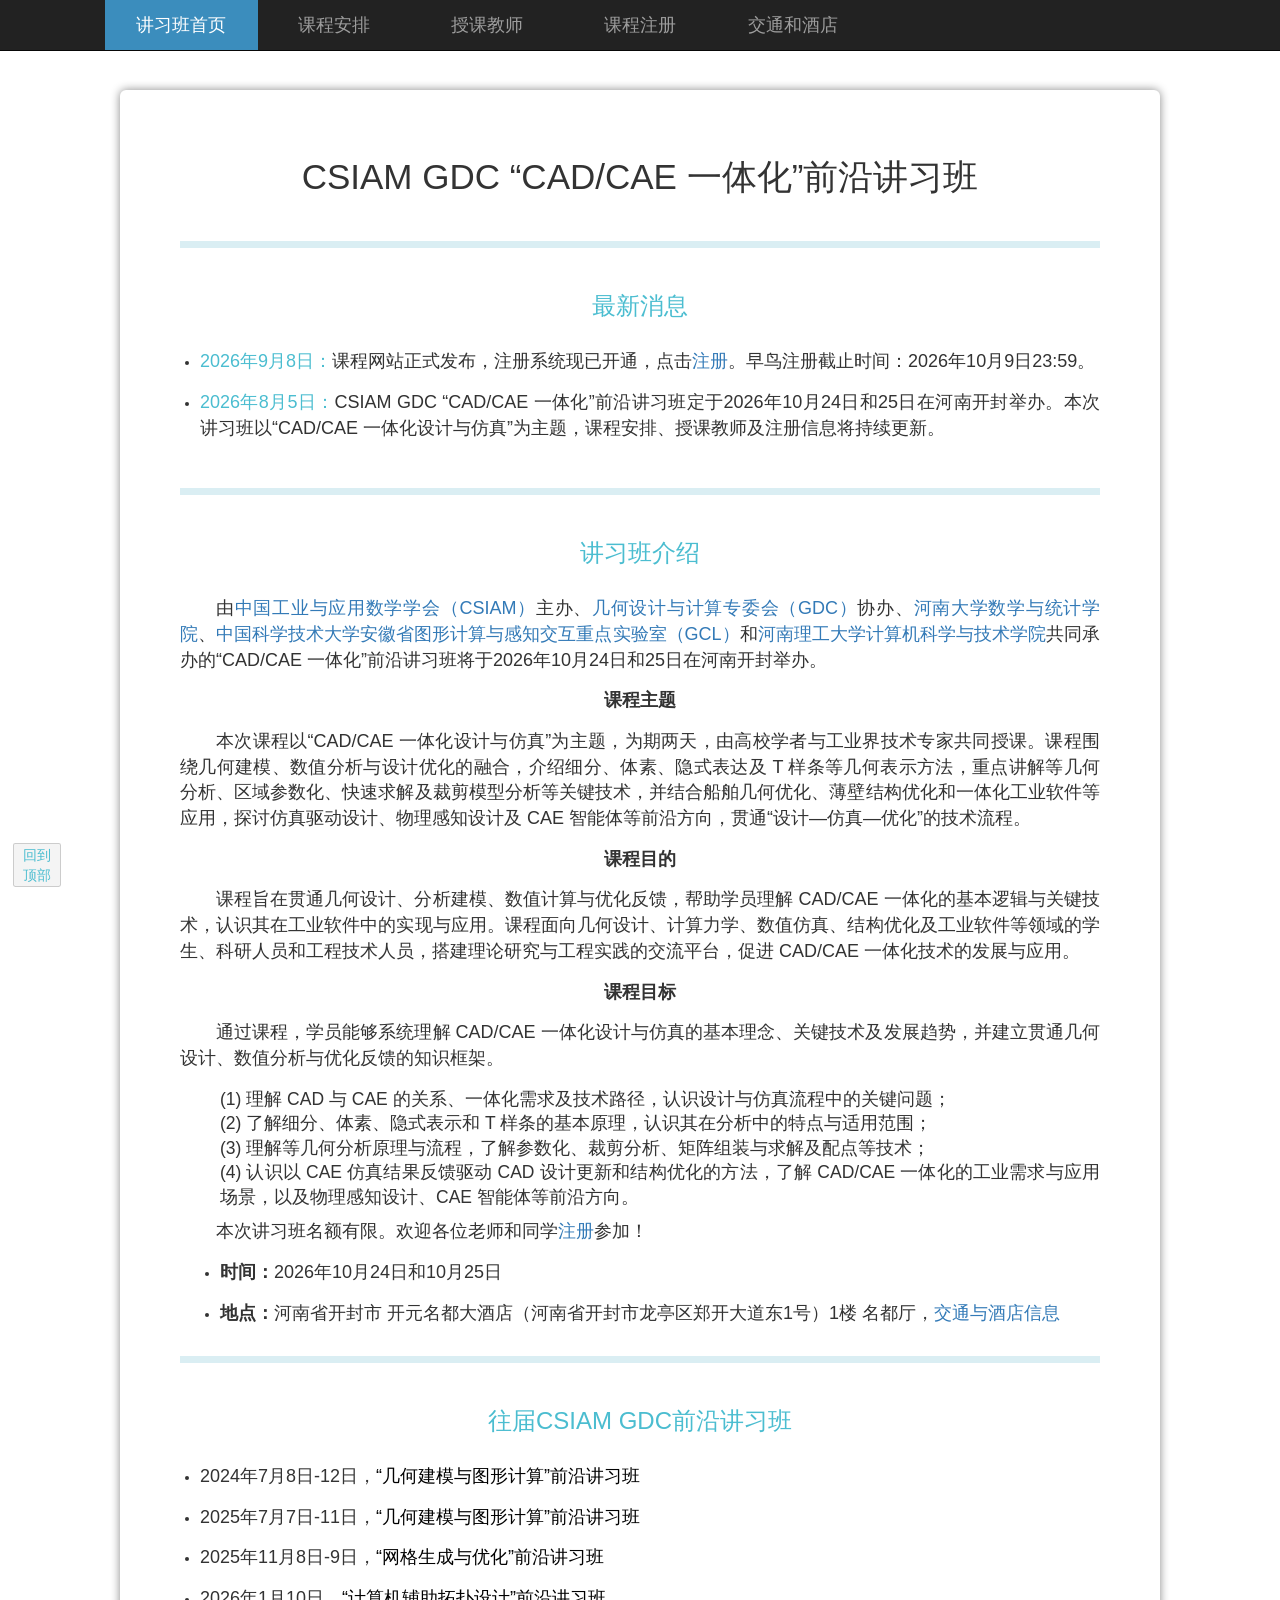
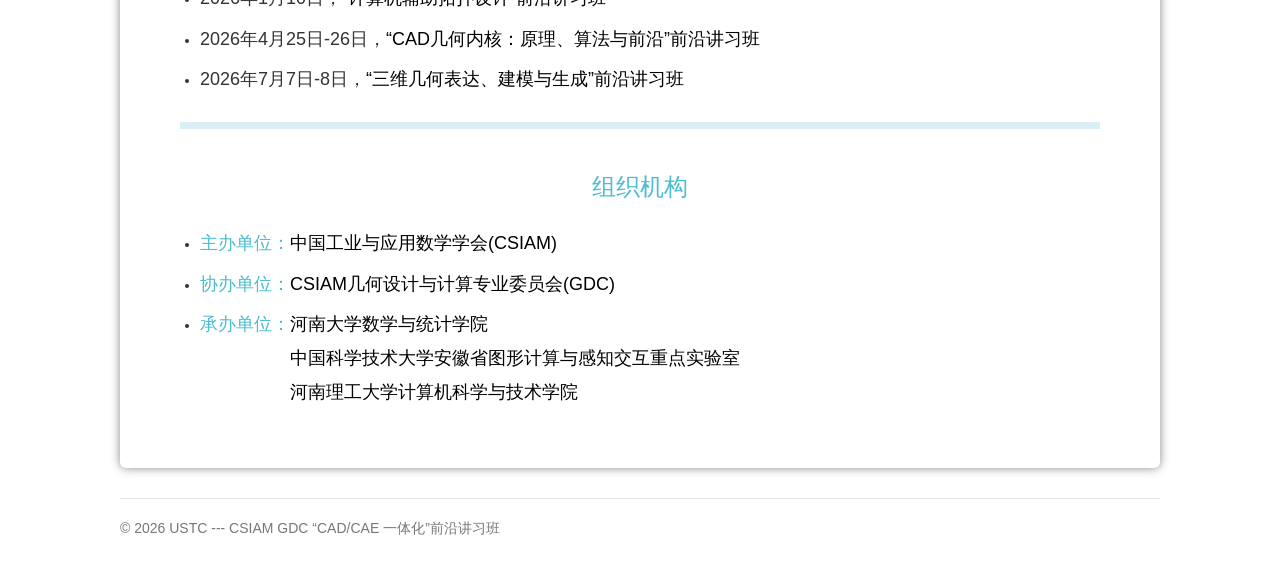
==== index.html @ 337bf54c "Shorten course purpose and first three objectives" ====
<!DOCTYPE html>
<html lang="en">

<head>
  <meta http-equiv="Content-Type" content="text/html; charset=UTF-8">

  <meta http-equiv="X-UA-Compatible" content="IE=edge">
  <meta name="viewport" content="width=device-width, initial-scale=1">
  <!-- The above 3 meta tags *must* come first in the head; any other head content must come *after* these tags -->
  <meta name="description" content="">
  <meta name="author" content="">
  <link rel="icon" href="./favicon.ico">

  <title>CSIAM GDC “CAD/CAE 一体化”前沿讲习班</title>

  <!-- Bootstrap core CSS -->
  <link href="./css_files/bootstrap.css" rel="stylesheet">

  <!-- IE10 viewport hack for Surface/desktop Windows 8 bug -->
  <link href="./css_files/ie10-viewport-bug-workaround.css" rel="stylesheet">

  <!-- Custom styles for this template -->
  <link href="./css_files/GAMES_style.css" rel="stylesheet">

  <!-- Just for debugging purposes. Don't actually copy these 2 lines! -->
  <!--[if lt IE 9]><script src="../../assets/js/ie8-responsive-file-warning.js"></script><![endif]-->
  <script src="./js_files/ie-emulation-modes-warning.js"></script>
  <script src="./js_files/buttom.js"></script>

  <!-- Bootstrap core CSS -->
  <link href="./css_files/bootstrap.css" rel="stylesheet">

  <!-- IE10 viewport hack for Surface/desktop Windows 8 bug -->
  <link href="./css_files/ie10-viewport-bug-workaround.css" rel="stylesheet">

  <!-- Custom styles for this template -->
  <link href="./css_files/GAMES_style.css" rel="stylesheet">


  <!-- 图片自适应 -->
  <style>
    .coverImg {
      object-fit: cover;
    }
  </style>

  <link href="./css_files/common.css" rel="stylesheet">
</head>

<body>

  <div class="trcontainer2" style="width:60px;position: fixed;bottom:0px;left:0px;margin:1%">
    <button id="top1"
      style="width:80%;color:#4bbdd0;border: 1px solid #ccc;border-radius: 5%;background-color: #f4f4f4;  padding: 1%;margin: 1%;display: block;"><span
        style="width:40%;margin-left:0%;margin-right:0%">回到<br>顶部</span></button>
  </div>


  <nav class="navbar navbar-inverse navbar-fixed-top">
    <div class="container">
      <div class="navbar-header">
        <button type="button" class="navbar-toggle collapsed" data-toggle="collapse" data-target="#navbar"
          aria-expanded="false" aria-controls="navbar">
          <span class="sr-only">Toggle navigation</span>
          <span class="icon-bar"></span>
          <span class="icon-bar"></span>
          <span class="icon-bar"></span>
        </button>

        <!--<a class="navbar-brand" href="#"></a>-->

      </div>
      <div id="navbar" class="collapse navbar-collapse">

        <ul class="nav navbar-nav">

          <li class="active"><a href="poster.html">讲习班首页</a></li>
          <li><a href="program.html">课程安排</a></li>
          <li><a href="speaker.html">授课教师</a></li>
          <li><a href="registration.html">课程注册</a></li>
          <li><a href="information.html">交通和酒店</a></li>
          <!-- <li><a href="http://staff.ustc.edu.cn/~lgliu/Courses/SummerSchool/USTC-summer-school.html">历年暑期课程</a></li> -->
          <!-- <li class="active"><a href="index.html" >“几何计算前沿”国际研讨会</a></li> -->
        </ul>
      </div>



      <!--/.nav-collapse -->
    </div>
  </nav>



  <div class="container">

    <div class="starter-template">

      <div class="jumbotron">

        <h1 style="font-size:35px;">
          CSIAM GDC “CAD/CAE 一体化”前沿讲习班
          <br>
        </h1>
        <!-- <h2 style="font-size:28px;">
          暨第十四届中国科学技术大学《计算机图形学前沿》暑期课程
        </h2> -->
        <br>
        <a id="top1_position" style="position:relative; top:-72px;   display: block; height: 0;"></a>

        <p style="font-size:10px;border-bottom: 7px solid rgb(218, 238, 243);"> <br></p>
        <br>
        <h4 style="color:#4bbdd0;">最新消息</h4>
        <br>
        <ul style="text-align:left;padding-left:20px;">
          <li>
            <p>
              <font style="color:#4bbdd0;font-weight:500;">2026年9月8日：</font>课程网站正式发布，注册系统现已开通，点击<a href="./registration.html">注册</a>。早鸟注册截止时间：2026年10月9日23:59。
            </p>
          </li>
          <li>
            <p>
              <font style="color:#4bbdd0;font-weight:500;">2026年8月5日：</font>CSIAM
              GDC “CAD/CAE 一体化”前沿讲习班定于2026年10月24日和25日在河南开封举办。本次讲习班以“CAD/CAE 一体化设计与仿真”为主题，课程安排、授课教师及注册信息将持续更新。
            </p>
          </li>
        </ul>
        <p style="font-size:22px;border-bottom: 7px solid rgb(218, 238, 243);"> <br></p>
        <br>
        <h4 style="color:#4bbdd0;">讲习班介绍</h4>
        <br>

        <p style="text-indent:36px;word-break: normal; ">
          由<a href="http://www.csiam.org.cn/" target="_blank">中国工业与应用数学学会（CSIAM）</a>主办、<a
            href="https://csiam.org.cn/1093/index.html" target="_blank">几何设计与计算专委会（GDC）</a>协办、<a
            href="https://maths.henu.edu.cn/" target="_blank">河南大学数学与统计学院</a>、<a
            href="http://gcl.ustc.edu.cn/" target="_blank">中国科学技术大学安徽省图形计算与感知交互重点实验室（GCL）</a>和<a href="https://cst.hpu.edu.cn/" target="_blank">河南理工大学计算机科学与技术学院</a>共同承办的“CAD/CAE 一体化”前沿讲习班将于2026年10月24日和25日在河南开封举办。
        </p>
        <p style="text-align:center;">
          <strong>课程主题</strong>
        </p>
        <p style="text-indent:36px;">
          本次课程以“CAD/CAE 一体化设计与仿真”为主题，为期两天，由高校学者与工业界技术专家共同授课。课程围绕几何建模、数值分析与设计优化的融合，介绍细分、体素、隐式表达及 T 样条等几何表示方法，重点讲解等几何分析、区域参数化、快速求解及裁剪模型分析等关键技术，并结合船舶几何优化、薄壁结构优化和一体化工业软件等应用，探讨仿真驱动设计、物理感知设计及 CAE 智能体等前沿方向，贯通“设计—仿真—优化”的技术流程。
        </p>

        <p style="text-align:center;">
          <strong>课程目的</strong>
        </p>

        <p style="text-indent:36px;">
          课程旨在贯通几何设计、分析建模、数值计算与优化反馈，帮助学员理解 CAD/CAE 一体化的基本逻辑与关键技术，认识其在工业软件中的实现与应用。课程面向几何设计、计算力学、数值仿真、结构优化及工业软件等领域的学生、科研人员和工程技术人员，搭建理论研究与工程实践的交流平台，促进 CAD/CAE 一体化技术的发展与应用。
        </p>
        <p style="text-align:center;">
          <strong>课程目标</strong>
        </p>
        <p style="text-indent:36px;">
          通过课程，学员能够系统理解 CAD/CAE 一体化设计与仿真的基本理念、关键技术及发展趋势，并建立贯通几何设计、数值分析与优化反馈的知识框架。
        </p>
        <ul style="text-align:left;list-style-type:none;font-size:17.5px;font-weight:200;line-height:1.4;">
          <li>(1) 理解 CAD 与 CAE 的关系、一体化需求及技术路径，认识设计与仿真流程中的关键问题；</li>
          <li>(2) 了解细分、体素、隐式表示和 T 样条的基本原理，认识其在分析中的特点与适用范围；</li>
          <li>(3) 理解等几何分析原理与流程，了解参数化、裁剪分析、矩阵组装与求解及配点等技术；</li>
          <li>(4) 认识以 CAE 仿真结果反馈驱动 CAD 设计更新和结构优化的方法，了解 CAD/CAE 一体化的工业需求与应用场景，以及物理感知设计、CAE 智能体等前沿方向。</li>
        </ul>
        <p style="text-indent:36px;">
          本次讲习班名额有限。欢迎各位老师和同学<a href="./registration.html" target="_blank">注册</a>参加！
        </p>
        <p style="text-indent:36px;">
          <!-- <strong>一、讲习班时间及地点</strong>-->
        <ul>
          <li>
            <p><strong>时间：</strong>2026年10月24日和10月25日</p>
          </li>
          <li>
            <p><strong>地点：</strong>河南省开封市 开元名都大酒店（河南省开封市龙亭区郑开大道东1号）1楼 名都厅，<a href="./information.html">交通与酒店信息</a></p>
          </li>
        </ul>
        </p>
        <!-- <p style="text-indent:36px;">
              <strong>二、注册费： 500元/人。注：</strong>
              <ul>
                <li>
                    <p>1、费用包含餐饮、茶歇、资料等。研习班期间交通及住宿自理；</p>
                </li>
                <li>
                    <p>2、注册截止时间为2024年7月1日，注册名额有限，人数报满即停止注册。</p>
                </li>
            </ul>
            </p>-->
        <!-- /.container -->
        <!--  <p style="text-indent:36px;">
              <strong>三、讲习班内容与讲者</strong>
              <ul>
                <li>
                    <p>1、<a href="program.html" target="_blank">授课内容</a>；</p>
                </li>
                <li>
                    <p>2、<a href="speaker.html" target="_blank">讲者介绍</a>。</p>
                </li>
            </ul>
            </p>-->

        <p style="font-size:10px;border-bottom: 7px solid rgb(218, 238, 243);"> <br></p>
        <br>
        <h4 style="color:#4bbdd0;">往届CSIAM GDC前沿讲习班</h4>
        <br>
        <ul style="text-align:left;padding-left:20px;">
          <li>
            <p>2024年7月8日-12日，<a style="color:#000000;font-weight:400;"
                href="https://ustc-gcl-f.github.io/course/SGGC_2024/poster.html">“几何建模与图形计算”前沿讲习班</a></p>
          </li>
          <li>
            <p>2025年7月7日-11日，<a style="color:#000000;font-weight:400;"
                href="http://staff.ustc.edu.cn/~fuxm/course/SGGC_2025/poster.html">“几何建模与图形计算”前沿讲习班</a></p>
          </li>
          <li>
            <p>2025年11月8日-9日，<a style="color:#000000;font-weight:400;"
                href="https://irc.cs.sdu.edu.cn/CSIAM_GDC_symposium/index.html">“网格生成与优化”前沿讲习班</a></p>
          </li>
          <li>
            <p>2026年1月10日，<a style="color:#000000;font-weight:400;"
                href="http://gcl.ustc.edu.cn/static/2026-Persistent-Homology-Web/index.html">“计算机辅助拓扑设计”前沿讲习班</a></p>
          </li>
          <li>
            <p>2026年4月25日-26日，<a style="color:#000000;font-weight:400;"
                href="http://mmrc.iss.ac.cn/CSIAM_GDC_symposium/index.html">“CAD几何内核：原理、算法与前沿”前沿讲习班</a></p>
          </li>
          <li>
            <p>2026年7月7日-8日，<a style="color:#000000;font-weight:400;"
                href="http://gcl.ustc.edu.cn/static/GRMG2026/index.html">“三维几何表达、建模与生成”前沿讲习班</a></p>
          </li>
        </ul>

        <p style="font-size:10px;border-bottom: 7px solid rgb(218, 238, 243);"> <br></p>
        <br>
        <h4 style="color:#4bbdd0;">组织机构</h4>
        <br>
        <ul style="text-align:left;padding-left:20px;">
          <li>
            <p>
              <font style="color:#4bbdd0;font-weight:500;">主办单位：</font><a style="color:#000000;font-weight:400;"
                href="http://www.csiam.org.cn/">中国工业与应用数学学会(CSIAM)</a>
            </p>
          </li>
          <li>
            <p>
              <font style="color:#4bbdd0;font-weight:500;">协办单位：</font><a style="color:#000000;font-weight:400;"
                href="https://csiam.org.cn/1093/index.html">CSIAM几何设计与计算专业委员会(GDC)</a>
            </p>
          </li>
          <li>
            <p>
              <font style="color:#4bbdd0;font-weight:500;">承办单位：</font><span style="display:inline-block;vertical-align:top;">
                <a style="display:block;margin-bottom:8px;color:#000000;font-weight:400;" href="https://maths.henu.edu.cn/">河南大学数学与统计学院</a>
                <a style="display:block;margin-bottom:8px;color:#000000;font-weight:400;" href="http://gcl.ustc.edu.cn/">中国科学技术大学安徽省图形计算与感知交互重点实验室</a>
                <a style="display:block;color:#000000;font-weight:400;" href="https://cst.hpu.edu.cn/">河南理工大学计算机科学与技术学院</a>
              </span>
            </p>
          </li>
        </ul>



      </div>



      <footer class="footer">
        <p>© 2026 USTC --- CSIAM GDC “CAD/CAE 一体化”前沿讲习班</p>
      </footer>


    </div>

  </div>
  <!-- /.container -->
  <!-- Bootstrap core JavaScript
    ================================================== -->
  <!-- Placed at the end of the document so the pages load faster -->
  <script src="./js_files/jquery.min.js"></script>
  <script>
    window.jQuery || document.write('<script src="js/vendor/jquery.min.js?version=2.0.02"><\/script>')
  </script>
  <script src="./js_files/bootstrap.min.js"></script>
  <script src="./js_files/docs.min.js"></script>

  <!-- IE10 viewport hack for Surface/desktop Windows 8 bug -->
  <script src="./js_files/ie10-viewport-bug-workaround.js"></script>

</body>

</html>
---- css_files/ie10-viewport-bug-workaround.css ----
/*!
 * IE10 viewport hack for Surface/desktop Windows 8 bug
 * Copyright 2014-2015 Twitter, Inc.
 * Licensed under MIT (https://github.com/twbs/bootstrap/blob/master/LICENSE)
 */

/*
 * See the Getting Started docs for more information:
 * http://getbootstrap.com/getting-started/#support-ie10-width
 */
@-ms-viewport     { width: device-width; }
@-o-viewport      { width: device-width; }
@viewport         { width: device-width; }
---- css_files/GAMES_style.css ----
body {
  padding-top: 50px;
}

.starter-template {
  padding: 40px 15px;b
  text-align: center;
}

.navbar-collapse {
  text-align: center;
  width: 100%;
}

.navbar-nav li {
  height: 100%;
  text-align: center;
  vertical-align: middle;
  width: 14.285%;
  display: inline;
  font-size: 18px;
  list-style: none;
  /*去掉圆点*/
}
.navbar-nav>li>a{

  line-height: 40px;

  padding: 5px 5px 5px 5px;
vertical-align:middle;


}

.navbar-nav {
  display: inline-table;
  width: 100%;
  text-align: center;
}


  /* Everything but the jumbotron gets side spacing for mobile first views */
  .header,
  .marketing,
  .footer {
    padding-right: 15px;
    padding-left: 15px;
  }

  /* Custom page header */
  .header {
    padding-bottom: 20px;
    border-bottom: 1px solid #e5e5e5;
  }
  /* Make the masthead heading the same height as the navigation */
  .header h3 {
    margin-top: 0;
    margin-bottom: 0;
    line-height: 40px;
  }
.container-fluid>.navbar-collapse, .container-fluid>.navbar-header, .container>.navbar-collapse, .container>.navbar-header {

      margin-left: 0px;
}


  /* Custom page footer */
  .footer {
    padding-top: 19px;
    color: #777;
    border-top: 1px solid #e5e5e5;
  }

  /* Customize container */
  @media (min-width: 768px) {
    .container {
      max-width: 1100px;
      /* 总宽度 */
    }
  }
  .container-narrow > hr {
    margin: 30px 0;
  }

  /* Main marketing message and sign up button */
  .jumbotron {
    box-shadow: 0px 0px 10px #888888;
    text-align: center;
    border-bottom: 12px solid #ffffff;
    background-color:#ffffff;
  }
  .jumbotron .btn {
    padding: 14px 24px;
    font-size: 21px;
  }
  .jumbotron > ul > li{
    text-align:justify;text-justify:inter-ideograph;
  }

  /* Supporting marketing content */
  .marketing {
    margin: 40px 0;
  }
  .marketing p + h4 {
    margin-top: 28px;
  }

  /* Responsive: Portrait tablets and up */
  @media screen and (min-width: 768px) {
    /* Remove the padding we set earlier */
    .header,
    .marketing,
    .footer {
      padding-right: 0;
      padding-left: 0;
    }
    /* Space out the masthead */
    .header {
      margin-bottom: 130px;
    }
    /* Remove the bottom border on the jumbotron for visual effect */
    .jumbotron {
      border-bottom: 0;
    }
  }
.carousel.slide{
box-shadow: 0px 0px 5px #888888;
border:0.5px solid;
border-radius:3px;

}
.carousel-indicators{
/*圆点位置*/
      bottom: 4px;
}
.jumbotron h4{
font-size:24px;

}
.jumbotron p{
  font-size:18px;
text-align:justify;

}
.jumbotron img {
  max-width: 100%;
  height: auto !important;
  box-sizing: border-box;
}

/*主讲人图片*/
.placeholders {
  margin-bottom: 30px;
  text-align: center;
}
.placeholders h4 {
  margin-bottom: 0;
}
.placeholder {
  margin-bottom: 20px;
}
.speaker-photo {
  display: inline-block;
  position: relative;
  width: 146px;
  height: 146px;
  overflow: hidden;
  border-radius: 50%;
  box-shadow: 2px 2px 5px #888888;
  vertical-align: middle;
  background-color: #ffffff;
}
.speaker-photo img {
  position: absolute;
  left: 50%;
  top: var(--photo-top, 0px);
  display: block;
  width: var(--photo-width, 146px);
  height: auto !important;
  max-width: none;
  max-height: none;
  border-radius: 0;
  box-shadow: none;
  transform: translateX(-50%);
}

/* Individual original-photo framing, matching the GRMG head-and-shoulders reference. */
#caojuan .speaker-photo {
  --photo-width: 132px;
  --photo-top: -9px;
  background-color: #e8e8e8;
}

#sunwenyu .speaker-photo {
  --photo-width: 300px;
  --photo-top: -58px;
}

#zhanghan .speaker-photo {
  --photo-width: 135px;
  --photo-top: -1px;
  background-color: #80cdf9;
}

#wangshengfa .speaker-photo {
  --photo-width: 140px;
  --photo-top: -6px;
}

#fangqing .speaker-photo {
  --photo-width: 146px;
  --photo-top: 10px;
}

#lixin .speaker-photo {
  --photo-width: 222px;
  --photo-top: -41px;
}

#zhuchungang .speaker-photo {
  --photo-width: 170px;
  --photo-top: -3px;
}

#wanguoping .speaker-photo {
  --photo-width: 180px;
  --photo-top: 0px;
}

#panmaodong .speaker-photo {
  --photo-width: 235px;
  --photo-top: 0px;
}

#weixiaodong .speaker-photo {
  --photo-width: 140px;
  --photo-top: 2px;
  background-color: #535c65;
}

#linhongwei .speaker-photo {
  --photo-width: 190px;
  --photo-top: -14px;
}

#kanghongmei .speaker-photo {
  --photo-width: 180px;
  --photo-top: 0px;
}

#zhuxuefeng .speaker-photo {
  --photo-width: 128px;
  --photo-top: -2px;
}

#duxiaoxiao .speaker-photo {
  --photo-width: 146px;
  --photo-top: 0px;
}
.tableA{

text-align:center;
border-top: 1px solid #9a9a9a;
margin-bottom:0px;
max-width: 100%;
overflow-x: auto;
-webkit-overflow-scrolling: touch;
}

.course-outline-table .course-meta {
  width: 24%;
  font-size: 14px;
  line-height: 1.75;
  vertical-align: middle;
}

.course-outline-table .course-meta-line {
  display: block;
  white-space: nowrap;
}

.course-outline-table td:nth-child(2) {
  width: 76%;
  font-size: 14px;
  font-weight: 400;
  line-height: 1.42857143;
  vertical-align: middle;
}

.course-outline-table td:nth-child(2) > ul:first-child {
  margin-top: 10px;
}

.course-outline-table td:nth-child(2) > ul:last-child {
  margin-bottom: 10px;
}

.tableA > table {
  width: 100%;
}
.tableA td,
.tableA th {
  word-break: break-word;
}
.table > thead > tr > th, .table > tbody > tr > th, .table > tfoot > tr > th, .table > thead > tr > td, .table > tbody > tr > td, .table > tfoot > tr > td {
    padding: 4px;
    vertical-align: middle;}

.table > thead > tr > th, .table > tbody > tr > th, .table > tfoot > tr > th, .table > thead > tr > td, .table > tbody > tr > td, .table > tfoot > tr > td{
border:1px solid #9a9a9a; vertical-align: middle;
}
.table > caption + thead > tr:first-child > th, .table > colgroup + thead > tr:first-child > th, .table > thead:first-child > tr:first-child > th, .table > caption + thead > tr:first-child > td{
  text-align: center;vertical-align: middle;

}
.navbar-inverse .navbar-nav>.active>a, .navbar-inverse .navbar-nav>.active>a:focus, .navbar-inverse .navbar-nav>.active>a:hover {
    color: #fff;
    background-color: #3b8dbd;
}

.text-muted {
    color: #4bbdd0;
}


.trcontainer {

width: 100%;

margin-left: 0;

overflow: hidden;



}
.trcontainer ul{
padding-left: 0px;

}


.trcontainer ul li{
list-style-type: none;

}
.trcontainer ul li img{
border-radius: 5%;
border: 1px solid #ccc;
width: 100%;
}


.trcontainer span {
  padding: 1%;
margin: 1%;
display: block;

width: 48%;
border: 1px solid #ccc;
border-radius: 5%;
background-color: #f4f4f4;

float: left;

}

.trcontainer2 {
z-index:999;
width: 100%;

margin-left: 0;

justify-content:center;



}

.trcontainer2 button {
  padding: 1%;
margin: 1%;
display: block;

width: 38%;
border: 1px solid #ccc;
border-radius: 5%;
background-color: #f4f4f4;

float: left;
padding: 0px;




}

.jumbotron button{

border: 0px solid #ffffff;
background-color: #ffffff;

}
.trcontainer2 button{


}
---- css_files/ie10-viewport-bug-workaround.css ----
/*!
 * IE10 viewport hack for Surface/desktop Windows 8 bug
 * Copyright 2014-2015 Twitter, Inc.
 * Licensed under MIT (https://github.com/twbs/bootstrap/blob/master/LICENSE)
 */

/*
 * See the Getting Started docs for more information:
 * http://getbootstrap.com/getting-started/#support-ie10-width
 */
@-ms-viewport     { width: device-width; }
@-o-viewport      { width: device-width; }
@viewport         { width: device-width; }
---- css_files/GAMES_style.css ----
body {
  padding-top: 50px;
}

.starter-template {
  padding: 40px 15px;b
  text-align: center;
}

.navbar-collapse {
  text-align: center;
  width: 100%;
}

.navbar-nav li {
  height: 100%;
  text-align: center;
  vertical-align: middle;
  width: 14.285%;
  display: inline;
  font-size: 18px;
  list-style: none;
  /*去掉圆点*/
}
.navbar-nav>li>a{

  line-height: 40px;

  padding: 5px 5px 5px 5px;
vertical-align:middle;


}

.navbar-nav {
  display: inline-table;
  width: 100%;
  text-align: center;
}


  /* Everything but the jumbotron gets side spacing for mobile first views */
  .header,
  .marketing,
  .footer {
    padding-right: 15px;
    padding-left: 15px;
  }

  /* Custom page header */
  .header {
    padding-bottom: 20px;
    border-bottom: 1px solid #e5e5e5;
  }
  /* Make the masthead heading the same height as the navigation */
  .header h3 {
    margin-top: 0;
    margin-bottom: 0;
    line-height: 40px;
  }
.container-fluid>.navbar-collapse, .container-fluid>.navbar-header, .container>.navbar-collapse, .container>.navbar-header {

      margin-left: 0px;
}


  /* Custom page footer */
  .footer {
    padding-top: 19px;
    color: #777;
    border-top: 1px solid #e5e5e5;
  }

  /* Customize container */
  @media (min-width: 768px) {
    .container {
      max-width: 1100px;
      /* 总宽度 */
    }
  }
  .container-narrow > hr {
    margin: 30px 0;
  }

  /* Main marketing message and sign up button */
  .jumbotron {
    box-shadow: 0px 0px 10px #888888;
    text-align: center;
    border-bottom: 12px solid #ffffff;
    background-color:#ffffff;
  }
  .jumbotron .btn {
    padding: 14px 24px;
    font-size: 21px;
  }
  .jumbotron > ul > li{
    text-align:justify;text-justify:inter-ideograph;
  }

  /* Supporting marketing content */
  .marketing {
    margin: 40px 0;
  }
  .marketing p + h4 {
    margin-top: 28px;
  }

  /* Responsive: Portrait tablets and up */
  @media screen and (min-width: 768px) {
    /* Remove the padding we set earlier */
    .header,
    .marketing,
    .footer {
      padding-right: 0;
      padding-left: 0;
    }
    /* Space out the masthead */
    .header {
      margin-bottom: 130px;
    }
    /* Remove the bottom border on the jumbotron for visual effect */
    .jumbotron {
      border-bottom: 0;
    }
  }
.carousel.slide{
box-shadow: 0px 0px 5px #888888;
border:0.5px solid;
border-radius:3px;

}
.carousel-indicators{
/*圆点位置*/
      bottom: 4px;
}
.jumbotron h4{
font-size:24px;

}
.jumbotron p{
  font-size:18px;
text-align:justify;

}
.jumbotron img {
  max-width: 100%;
  height: auto !important;
  box-sizing: border-box;
}

/*主讲人图片*/
.placeholders {
  margin-bottom: 30px;
  text-align: center;
}
.placeholders h4 {
  margin-bottom: 0;
}
.placeholder {
  margin-bottom: 20px;
}
.speaker-photo {
  display: inline-block;
  position: relative;
  width: 146px;
  height: 146px;
  overflow: hidden;
  border-radius: 50%;
  box-shadow: 2px 2px 5px #888888;
  vertical-align: middle;
  background-color: #ffffff;
}
.speaker-photo img {
  position: absolute;
  left: 50%;
  top: var(--photo-top, 0px);
  display: block;
  width: var(--photo-width, 146px);
  height: auto !important;
  max-width: none;
  max-height: none;
  border-radius: 0;
  box-shadow: none;
  transform: translateX(-50%);
}

/* Individual original-photo framing, matching the GRMG head-and-shoulders reference. */
#caojuan .speaker-photo {
  --photo-width: 132px;
  --photo-top: -9px;
  background-color: #e8e8e8;
}

#sunwenyu .speaker-photo {
  --photo-width: 300px;
  --photo-top: -58px;
}

#zhanghan .speaker-photo {
  --photo-width: 135px;
  --photo-top: -1px;
  background-color: #80cdf9;
}

#wangshengfa .speaker-photo {
  --photo-width: 140px;
  --photo-top: -6px;
}

#fangqing .speaker-photo {
  --photo-width: 146px;
  --photo-top: 10px;
}

#lixin .speaker-photo {
  --photo-width: 222px;
  --photo-top: -41px;
}

#zhuchungang .speaker-photo {
  --photo-width: 170px;
  --photo-top: -3px;
}

#wanguoping .speaker-photo {
  --photo-width: 180px;
  --photo-top: 0px;
}

#panmaodong .speaker-photo {
  --photo-width: 235px;
  --photo-top: 0px;
}

#weixiaodong .speaker-photo {
  --photo-width: 140px;
  --photo-top: 2px;
  background-color: #535c65;
}

#linhongwei .speaker-photo {
  --photo-width: 190px;
  --photo-top: -14px;
}

#kanghongmei .speaker-photo {
  --photo-width: 180px;
  --photo-top: 0px;
}

#zhuxuefeng .speaker-photo {
  --photo-width: 128px;
  --photo-top: -2px;
}

#duxiaoxiao .speaker-photo {
  --photo-width: 146px;
  --photo-top: 0px;
}
.tableA{

text-align:center;
border-top: 1px solid #9a9a9a;
margin-bottom:0px;
max-width: 100%;
overflow-x: auto;
-webkit-overflow-scrolling: touch;
}

.course-outline-table .course-meta {
  width: 24%;
  font-size: 14px;
  line-height: 1.75;
  vertical-align: middle;
}

.course-outline-table .course-meta-line {
  display: block;
  white-space: nowrap;
}

.course-outline-table td:nth-child(2) {
  width: 76%;
  font-size: 14px;
  font-weight: 400;
  line-height: 1.42857143;
  vertical-align: middle;
}

.course-outline-table td:nth-child(2) > ul:first-child {
  margin-top: 10px;
}

.course-outline-table td:nth-child(2) > ul:last-child {
  margin-bottom: 10px;
}

.tableA > table {
  width: 100%;
}
.tableA td,
.tableA th {
  word-break: break-word;
}
.table > thead > tr > th, .table > tbody > tr > th, .table > tfoot > tr > th, .table > thead > tr > td, .table > tbody > tr > td, .table > tfoot > tr > td {
    padding: 4px;
    vertical-align: middle;}

.table > thead > tr > th, .table > tbody > tr > th, .table > tfoot > tr > th, .table > thead > tr > td, .table > tbody > tr > td, .table > tfoot > tr > td{
border:1px solid #9a9a9a; vertical-align: middle;
}
.table > caption + thead > tr:first-child > th, .table > colgroup + thead > tr:first-child > th, .table > thead:first-child > tr:first-child > th, .table > caption + thead > tr:first-child > td{
  text-align: center;vertical-align: middle;

}
.navbar-inverse .navbar-nav>.active>a, .navbar-inverse .navbar-nav>.active>a:focus, .navbar-inverse .navbar-nav>.active>a:hover {
    color: #fff;
    background-color: #3b8dbd;
}

.text-muted {
    color: #4bbdd0;
}


.trcontainer {

width: 100%;

margin-left: 0;

overflow: hidden;



}
.trcontainer ul{
padding-left: 0px;

}


.trcontainer ul li{
list-style-type: none;

}
.trcontainer ul li img{
border-radius: 5%;
border: 1px solid #ccc;
width: 100%;
}


.trcontainer span {
  padding: 1%;
margin: 1%;
display: block;

width: 48%;
border: 1px solid #ccc;
border-radius: 5%;
background-color: #f4f4f4;

float: left;

}

.trcontainer2 {
z-index:999;
width: 100%;

margin-left: 0;

justify-content:center;



}

.trcontainer2 button {
  padding: 1%;
margin: 1%;
display: block;

width: 38%;
border: 1px solid #ccc;
border-radius: 5%;
background-color: #f4f4f4;

float: left;
padding: 0px;




}

.jumbotron button{

border: 0px solid #ffffff;
background-color: #ffffff;

}
.trcontainer2 button{


}
---- css_files/common.css ----
@font-face {
  font-family: 'Source Sans Pro';
  font-style: italic;
  font-weight: 200;
  font-display: swap;
  src: url(https://fonts.gstatic.com/s/sourcesanspro/v22/6xKwdSBYKcSV-LCoeQqfX1RYOo3qPZYokSdh18S0xR41YDw.woff2) format('woff2');
  unicode-range: U+0460-052F, U+1C80-1C8A, U+20B4, U+2DE0-2DFF, U+A640-A69F, U+FE2E-FE2F;
}
/* cyrillic */
@font-face {
  font-family: 'Source Sans Pro';
  font-style: italic;
  font-weight: 200;
  font-display: swap;
  src: url(https://fonts.gstatic.com/s/sourcesanspro/v22/6xKwdSBYKcSV-LCoeQqfX1RYOo3qPZYokSdo18S0xR41YDw.woff2) format('woff2');
  unicode-range: U+0301, U+0400-045F, U+0490-0491, U+04B0-04B1, U+2116;
}
/* greek-ext */
@font-face {
  font-family: 'Source Sans Pro';
  font-style: italic;
  font-weight: 200;
  font-display: swap;
  src: url(https://fonts.gstatic.com/s/sourcesanspro/v22/6xKwdSBYKcSV-LCoeQqfX1RYOo3qPZYokSdg18S0xR41YDw.woff2) format('woff2');
  unicode-range: U+1F00-1FFF;
}
/* greek */
@font-face {
  font-family: 'Source Sans Pro';
  font-style: italic;
  font-weight: 200;
  font-display: swap;
  src: url(https://fonts.gstatic.com/s/sourcesanspro/v22/6xKwdSBYKcSV-LCoeQqfX1RYOo3qPZYokSdv18S0xR41YDw.woff2) format('woff2');
  unicode-range: U+0370-0377, U+037A-037F, U+0384-038A, U+038C, U+038E-03A1, U+03A3-03FF;
}
/* vietnamese */
@font-face {
  font-family: 'Source Sans Pro';
  font-style: italic;
  font-weight: 200;
  font-display: swap;
  src: url(https://fonts.gstatic.com/s/sourcesanspro/v22/6xKwdSBYKcSV-LCoeQqfX1RYOo3qPZYokSdj18S0xR41YDw.woff2) format('woff2');
  unicode-range: U+0102-0103, U+0110-0111, U+0128-0129, U+0168-0169, U+01A0-01A1, U+01AF-01B0, U+0300-0301, U+0303-0304, U+0308-0309, U+0323, U+0329, U+1EA0-1EF9, U+20AB;
}
/* latin-ext */
@font-face {
  font-family: 'Source Sans Pro';
  font-style: italic;
  font-weight: 200;
  font-display: swap;
  src: url(https://fonts.gstatic.com/s/sourcesanspro/v22/6xKwdSBYKcSV-LCoeQqfX1RYOo3qPZYokSdi18S0xR41YDw.woff2) format('woff2');
  unicode-range: U+0100-02BA, U+02BD-02C5, U+02C7-02CC, U+02CE-02D7, U+02DD-02FF, U+0304, U+0308, U+0329, U+1D00-1DBF, U+1E00-1E9F, U+1EF2-1EFF, U+2020, U+20A0-20AB, U+20AD-20C0, U+2113, U+2C60-2C7F, U+A720-A7FF;
}
/* latin */
@font-face {
  font-family: 'Source Sans Pro';
  font-style: italic;
  font-weight: 200;
  font-display: swap;
  src: url(https://fonts.gstatic.com/s/sourcesanspro/v22/6xKwdSBYKcSV-LCoeQqfX1RYOo3qPZYokSds18S0xR41.woff2) format('woff2');
  unicode-range: U+0000-00FF, U+0131, U+0152-0153, U+02BB-02BC, U+02C6, U+02DA, U+02DC, U+0304, U+0308, U+0329, U+2000-206F, U+20AC, U+2122, U+2191, U+2193, U+2212, U+2215, U+FEFF, U+FFFD;
}
/* cyrillic-ext */
@font-face {
  font-family: 'Source Sans Pro';
  font-style: italic;
  font-weight: 300;
  font-display: swap;
  src: url(https://fonts.gstatic.com/s/sourcesanspro/v22/6xKwdSBYKcSV-LCoeQqfX1RYOo3qPZZMkidh18S0xR41YDw.woff2) format('woff2');
  unicode-range: U+0460-052F, U+1C80-1C8A, U+20B4, U+2DE0-2DFF, U+A640-A69F, U+FE2E-FE2F;
}
/* cyrillic */
@font-face {
  font-family: 'Source Sans Pro';
  font-style: italic;
  font-weight: 300;
  font-display: swap;
  src: url(https://fonts.gstatic.com/s/sourcesanspro/v22/6xKwdSBYKcSV-LCoeQqfX1RYOo3qPZZMkido18S0xR41YDw.woff2) format('woff2');
  unicode-range: U+0301, U+0400-045F, U+0490-0491, U+04B0-04B1, U+2116;
}
/* greek-ext */
@font-face {
  font-family: 'Source Sans Pro';
  font-style: italic;
  font-weight: 300;
  font-display: swap;
  src: url(https://fonts.gstatic.com/s/sourcesanspro/v22/6xKwdSBYKcSV-LCoeQqfX1RYOo3qPZZMkidg18S0xR41YDw.woff2) format('woff2');
  unicode-range: U+1F00-1FFF;
}
/* greek */
@font-face {
  font-family: 'Source Sans Pro';
  font-style: italic;
  font-weight: 300;
  font-display: swap;
  src: url(https://fonts.gstatic.com/s/sourcesanspro/v22/6xKwdSBYKcSV-LCoeQqfX1RYOo3qPZZMkidv18S0xR41YDw.woff2) format('woff2');
  unicode-range: U+0370-0377, U+037A-037F, U+0384-038A, U+038C, U+038E-03A1, U+03A3-03FF;
}
/* vietnamese */
@font-face {
  font-family: 'Source Sans Pro';
  font-style: italic;
  font-weight: 300;
  font-display: swap;
  src: url(https://fonts.gstatic.com/s/sourcesanspro/v22/6xKwdSBYKcSV-LCoeQqfX1RYOo3qPZZMkidj18S0xR41YDw.woff2) format('woff2');
  unicode-range: U+0102-0103, U+0110-0111, U+0128-0129, U+0168-0169, U+01A0-01A1, U+01AF-01B0, U+0300-0301, U+0303-0304, U+0308-0309, U+0323, U+0329, U+1EA0-1EF9, U+20AB;
}
/* latin-ext */
@font-face {
  font-family: 'Source Sans Pro';
  font-style: italic;
  font-weight: 300;
  font-display: swap;
  src: url(https://fonts.gstatic.com/s/sourcesanspro/v22/6xKwdSBYKcSV-LCoeQqfX1RYOo3qPZZMkidi18S0xR41YDw.woff2) format('woff2');
  unicode-range: U+0100-02BA, U+02BD-02C5, U+02C7-02CC, U+02CE-02D7, U+02DD-02FF, U+0304, U+0308, U+0329, U+1D00-1DBF, U+1E00-1E9F, U+1EF2-1EFF, U+2020, U+20A0-20AB, U+20AD-20C0, U+2113, U+2C60-2C7F, U+A720-A7FF;
}
/* latin */
@font-face {
  font-family: 'Source Sans Pro';
  font-style: italic;
  font-weight: 300;
  font-display: swap;
  src: url(https://fonts.gstatic.com/s/sourcesanspro/v22/6xKwdSBYKcSV-LCoeQqfX1RYOo3qPZZMkids18S0xR41.woff2) format('woff2');
  unicode-range: U+0000-00FF, U+0131, U+0152-0153, U+02BB-02BC, U+02C6, U+02DA, U+02DC, U+0304, U+0308, U+0329, U+2000-206F, U+20AC, U+2122, U+2191, U+2193, U+2212, U+2215, U+FEFF, U+FFFD;
}
/* cyrillic-ext */
@font-face {
  font-family: 'Source Sans Pro';
  font-style: italic;
  font-weight: 400;
  font-display: swap;
  src: url(https://fonts.gstatic.com/s/sourcesanspro/v22/6xK1dSBYKcSV-LCoeQqfX1RYOo3qPZ7qsDJB9cme_xc.woff2) format('woff2');
  unicode-range: U+0460-052F, U+1C80-1C8A, U+20B4, U+2DE0-2DFF, U+A640-A69F, U+FE2E-FE2F;
}
/* cyrillic */
@font-face {
  font-family: 'Source Sans Pro';
  font-style: italic;
  font-weight: 400;
  font-display: swap;
  src: url(https://fonts.gstatic.com/s/sourcesanspro/v22/6xK1dSBYKcSV-LCoeQqfX1RYOo3qPZ7jsDJB9cme_xc.woff2) format('woff2');
  unicode-range: U+0301, U+0400-045F, U+0490-0491, U+04B0-04B1, U+2116;
}
/* greek-ext */
@font-face {
  font-family: 'Source Sans Pro';
  font-style: italic;
  font-weight: 400;
  font-display: swap;
  src: url(https://fonts.gstatic.com/s/sourcesanspro/v22/6xK1dSBYKcSV-LCoeQqfX1RYOo3qPZ7rsDJB9cme_xc.woff2) format('woff2');
  unicode-range: U+1F00-1FFF;
}
/* greek */
@font-face {
  font-family: 'Source Sans Pro';
  font-style: italic;
  font-weight: 400;
  font-display: swap;
  src: url(https://fonts.gstatic.com/s/sourcesanspro/v22/6xK1dSBYKcSV-LCoeQqfX1RYOo3qPZ7ksDJB9cme_xc.woff2) format('woff2');
  unicode-range: U+0370-0377, U+037A-037F, U+0384-038A, U+038C, U+038E-03A1, U+03A3-03FF;
}
/* vietnamese */
@font-face {
  font-family: 'Source Sans Pro';
  font-style: italic;
  font-weight: 400;
  font-display: swap;
  src: url(https://fonts.gstatic.com/s/sourcesanspro/v22/6xK1dSBYKcSV-LCoeQqfX1RYOo3qPZ7osDJB9cme_xc.woff2) format('woff2');
  unicode-range: U+0102-0103, U+0110-0111, U+0128-0129, U+0168-0169, U+01A0-01A1, U+01AF-01B0, U+0300-0301, U+0303-0304, U+0308-0309, U+0323, U+0329, U+1EA0-1EF9, U+20AB;
}
/* latin-ext */
@font-face {
  font-family: 'Source Sans Pro';
  font-style: italic;
  font-weight: 400;
  font-display: swap;
  src: url(https://fonts.gstatic.com/s/sourcesanspro/v22/6xK1dSBYKcSV-LCoeQqfX1RYOo3qPZ7psDJB9cme_xc.woff2) format('woff2');
  unicode-range: U+0100-02BA, U+02BD-02C5, U+02C7-02CC, U+02CE-02D7, U+02DD-02FF, U+0304, U+0308, U+0329, U+1D00-1DBF, U+1E00-1E9F, U+1EF2-1EFF, U+2020, U+20A0-20AB, U+20AD-20C0, U+2113, U+2C60-2C7F, U+A720-A7FF;
}
/* latin */
@font-face {
  font-family: 'Source Sans Pro';
  font-style: italic;
  font-weight: 400;
  font-display: swap;
  src: url(https://fonts.gstatic.com/s/sourcesanspro/v22/6xK1dSBYKcSV-LCoeQqfX1RYOo3qPZ7nsDJB9cme.woff2) format('woff2');
  unicode-range: U+0000-00FF, U+0131, U+0152-0153, U+02BB-02BC, U+02C6, U+02DA, U+02DC, U+0304, U+0308, U+0329, U+2000-206F, U+20AC, U+2122, U+2191, U+2193, U+2212, U+2215, U+FEFF, U+FFFD;
}
/* cyrillic-ext */
@font-face {
  font-family: 'Source Sans Pro';
  font-style: italic;
  font-weight: 600;
  font-display: swap;
  src: url(https://fonts.gstatic.com/s/sourcesanspro/v22/6xKwdSBYKcSV-LCoeQqfX1RYOo3qPZY4lCdh18S0xR41YDw.woff2) format('woff2');
  unicode-range: U+0460-052F, U+1C80-1C8A, U+20B4, U+2DE0-2DFF, U+A640-A69F, U+FE2E-FE2F;
}
/* cyrillic */
@font-face {
  font-family: 'Source Sans Pro';
  font-style: italic;
  font-weight: 600;
  font-display: swap;
  src: url(https://fonts.gstatic.com/s/sourcesanspro/v22/6xKwdSBYKcSV-LCoeQqfX1RYOo3qPZY4lCdo18S0xR41YDw.woff2) format('woff2');
  unicode-range: U+0301, U+0400-045F, U+0490-0491, U+04B0-04B1, U+2116;
}
/* greek-ext */
@font-face {
  font-family: 'Source Sans Pro';
  font-style: italic;
  font-weight: 600;
  font-display: swap;
  src: url(https://fonts.gstatic.com/s/sourcesanspro/v22/6xKwdSBYKcSV-LCoeQqfX1RYOo3qPZY4lCdg18S0xR41YDw.woff2) format('woff2');
  unicode-range: U+1F00-1FFF;
}
/* greek */
@font-face {
  font-family: 'Source Sans Pro';
  font-style: italic;
  font-weight: 600;
  font-display: swap;
  src: url(https://fonts.gstatic.com/s/sourcesanspro/v22/6xKwdSBYKcSV-LCoeQqfX1RYOo3qPZY4lCdv18S0xR41YDw.woff2) format('woff2');
  unicode-range: U+0370-0377, U+037A-037F, U+0384-038A, U+038C, U+038E-03A1, U+03A3-03FF;
}
/* vietnamese */
@font-face {
  font-family: 'Source Sans Pro';
  font-style: italic;
  font-weight: 600;
  font-display: swap;
  src: url(https://fonts.gstatic.com/s/sourcesanspro/v22/6xKwdSBYKcSV-LCoeQqfX1RYOo3qPZY4lCdj18S0xR41YDw.woff2) format('woff2');
  unicode-range: U+0102-0103, U+0110-0111, U+0128-0129, U+0168-0169, U+01A0-01A1, U+01AF-01B0, U+0300-0301, U+0303-0304, U+0308-0309, U+0323, U+0329, U+1EA0-1EF9, U+20AB;
}
/* latin-ext */
@font-face {
  font-family: 'Source Sans Pro';
  font-style: italic;
  font-weight: 600;
  font-display: swap;
  src: url(https://fonts.gstatic.com/s/sourcesanspro/v22/6xKwdSBYKcSV-LCoeQqfX1RYOo3qPZY4lCdi18S0xR41YDw.woff2) format('woff2');
  unicode-range: U+0100-02BA, U+02BD-02C5, U+02C7-02CC, U+02CE-02D7, U+02DD-02FF, U+0304, U+0308, U+0329, U+1D00-1DBF, U+1E00-1E9F, U+1EF2-1EFF, U+2020, U+20A0-20AB, U+20AD-20C0, U+2113, U+2C60-2C7F, U+A720-A7FF;
}
/* latin */
@font-face {
  font-family: 'Source Sans Pro';
  font-style: italic;
  font-weight: 600;
  font-display: swap;
  src: url(https://fonts.gstatic.com/s/sourcesanspro/v22/6xKwdSBYKcSV-LCoeQqfX1RYOo3qPZY4lCds18S0xR41.woff2) format('woff2');
  unicode-range: U+0000-00FF, U+0131, U+0152-0153, U+02BB-02BC, U+02C6, U+02DA, U+02DC, U+0304, U+0308, U+0329, U+2000-206F, U+20AC, U+2122, U+2191, U+2193, U+2212, U+2215, U+FEFF, U+FFFD;
}
/* cyrillic-ext */
@font-face {
  font-family: 'Source Sans Pro';
  font-style: italic;
  font-weight: 700;
  font-display: swap;
  src: url(https://fonts.gstatic.com/s/sourcesanspro/v22/6xKwdSBYKcSV-LCoeQqfX1RYOo3qPZZclSdh18S0xR41YDw.woff2) format('woff2');
  unicode-range: U+0460-052F, U+1C80-1C8A, U+20B4, U+2DE0-2DFF, U+A640-A69F, U+FE2E-FE2F;
}
/* cyrillic */
@font-face {
  font-family: 'Source Sans Pro';
  font-style: italic;
  font-weight: 700;
  font-display: swap;
  src: url(https://fonts.gstatic.com/s/sourcesanspro/v22/6xKwdSBYKcSV-LCoeQqfX1RYOo3qPZZclSdo18S0xR41YDw.woff2) format('woff2');
  unicode-range: U+0301, U+0400-045F, U+0490-0491, U+04B0-04B1, U+2116;
}
/* greek-ext */
@font-face {
  font-family: 'Source Sans Pro';
  font-style: italic;
  font-weight: 700;
  font-display: swap;
  src: url(https://fonts.gstatic.com/s/sourcesanspro/v22/6xKwdSBYKcSV-LCoeQqfX1RYOo3qPZZclSdg18S0xR41YDw.woff2) format('woff2');
  unicode-range: U+1F00-1FFF;
}
/* greek */
@font-face {
  font-family: 'Source Sans Pro';
  font-style: italic;
  font-weight: 700;
  font-display: swap;
  src: url(https://fonts.gstatic.com/s/sourcesanspro/v22/6xKwdSBYKcSV-LCoeQqfX1RYOo3qPZZclSdv18S0xR41YDw.woff2) format('woff2');
  unicode-range: U+0370-0377, U+037A-037F, U+0384-038A, U+038C, U+038E-03A1, U+03A3-03FF;
}
/* vietnamese */
@font-face {
  font-family: 'Source Sans Pro';
  font-style: italic;
  font-weight: 700;
  font-display: swap;
  src: url(https://fonts.gstatic.com/s/sourcesanspro/v22/6xKwdSBYKcSV-LCoeQqfX1RYOo3qPZZclSdj18S0xR41YDw.woff2) format('woff2');
  unicode-range: U+0102-0103, U+0110-0111, U+0128-0129, U+0168-0169, U+01A0-01A1, U+01AF-01B0, U+0300-0301, U+0303-0304, U+0308-0309, U+0323, U+0329, U+1EA0-1EF9, U+20AB;
}
/* latin-ext */
@font-face {
  font-family: 'Source Sans Pro';
  font-style: italic;
  font-weight: 700;
  font-display: swap;
  src: url(https://fonts.gstatic.com/s/sourcesanspro/v22/6xKwdSBYKcSV-LCoeQqfX1RYOo3qPZZclSdi18S0xR41YDw.woff2) format('woff2');
  unicode-range: U+0100-02BA, U+02BD-02C5, U+02C7-02CC, U+02CE-02D7, U+02DD-02FF, U+0304, U+0308, U+0329, U+1D00-1DBF, U+1E00-1E9F, U+1EF2-1EFF, U+2020, U+20A0-20AB, U+20AD-20C0, U+2113, U+2C60-2C7F, U+A720-A7FF;
}
/* latin */
@font-face {
  font-family: 'Source Sans Pro';
  font-style: italic;
  font-weight: 700;
  font-display: swap;
  src: url(https://fonts.gstatic.com/s/sourcesanspro/v22/6xKwdSBYKcSV-LCoeQqfX1RYOo3qPZZclSds18S0xR41.woff2) format('woff2');
  unicode-range: U+0000-00FF, U+0131, U+0152-0153, U+02BB-02BC, U+02C6, U+02DA, U+02DC, U+0304, U+0308, U+0329, U+2000-206F, U+20AC, U+2122, U+2191, U+2193, U+2212, U+2215, U+FEFF, U+FFFD;
}
/* cyrillic-ext */
@font-face {
  font-family: 'Source Sans Pro';
  font-style: italic;
  font-weight: 900;
  font-display: swap;
  src: url(https://fonts.gstatic.com/s/sourcesanspro/v22/6xKwdSBYKcSV-LCoeQqfX1RYOo3qPZZklydh18S0xR41YDw.woff2) format('woff2');
  unicode-range: U+0460-052F, U+1C80-1C8A, U+20B4, U+2DE0-2DFF, U+A640-A69F, U+FE2E-FE2F;
}
/* cyrillic */
@font-face {
  font-family: 'Source Sans Pro';
  font-style: italic;
  font-weight: 900;
  font-display: swap;
  src: url(https://fonts.gstatic.com/s/sourcesanspro/v22/6xKwdSBYKcSV-LCoeQqfX1RYOo3qPZZklydo18S0xR41YDw.woff2) format('woff2');
  unicode-range: U+0301, U+0400-045F, U+0490-0491, U+04B0-04B1, U+2116;
}
/* greek-ext */
@font-face {
  font-family: 'Source Sans Pro';
  font-style: italic;
  font-weight: 900;
  font-display: swap;
  src: url(https://fonts.gstatic.com/s/sourcesanspro/v22/6xKwdSBYKcSV-LCoeQqfX1RYOo3qPZZklydg18S0xR41YDw.woff2) format('woff2');
  unicode-range: U+1F00-1FFF;
}
/* greek */
@font-face {
  font-family: 'Source Sans Pro';
  font-style: italic;
  font-weight: 900;
  font-display: swap;
  src: url(https://fonts.gstatic.com/s/sourcesanspro/v22/6xKwdSBYKcSV-LCoeQqfX1RYOo3qPZZklydv18S0xR41YDw.woff2) format('woff2');
  unicode-range: U+0370-0377, U+037A-037F, U+0384-038A, U+038C, U+038E-03A1, U+03A3-03FF;
}
/* vietnamese */
@font-face {
  font-family: 'Source Sans Pro';
  font-style: italic;
  font-weight: 900;
  font-display: swap;
  src: url(https://fonts.gstatic.com/s/sourcesanspro/v22/6xKwdSBYKcSV-LCoeQqfX1RYOo3qPZZklydj18S0xR41YDw.woff2) format('woff2');
  unicode-range: U+0102-0103, U+0110-0111, U+0128-0129, U+0168-0169, U+01A0-01A1, U+01AF-01B0, U+0300-0301, U+0303-0304, U+0308-0309, U+0323, U+0329, U+1EA0-1EF9, U+20AB;
}
/* latin-ext */
@font-face {
  font-family: 'Source Sans Pro';
  font-style: italic;
  font-weight: 900;
  font-display: swap;
  src: url(https://fonts.gstatic.com/s/sourcesanspro/v22/6xKwdSBYKcSV-LCoeQqfX1RYOo3qPZZklydi18S0xR41YDw.woff2) format('woff2');
  unicode-range: U+0100-02BA, U+02BD-02C5, U+02C7-02CC, U+02CE-02D7, U+02DD-02FF, U+0304, U+0308, U+0329, U+1D00-1DBF, U+1E00-1E9F, U+1EF2-1EFF, U+2020, U+20A0-20AB, U+20AD-20C0, U+2113, U+2C60-2C7F, U+A720-A7FF;
}
/* latin */
@font-face {
  font-family: 'Source Sans Pro';
  font-style: italic;
  font-weight: 900;
  font-display: swap;
  src: url(https://fonts.gstatic.com/s/sourcesanspro/v22/6xKwdSBYKcSV-LCoeQqfX1RYOo3qPZZklyds18S0xR41.woff2) format('woff2');
  unicode-range: U+0000-00FF, U+0131, U+0152-0153, U+02BB-02BC, U+02C6, U+02DA, U+02DC, U+0304, U+0308, U+0329, U+2000-206F, U+20AC, U+2122, U+2191, U+2193, U+2212, U+2215, U+FEFF, U+FFFD;
}
/* cyrillic-ext */
@font-face {
  font-family: 'Source Sans Pro';
  font-style: normal;
  font-weight: 200;
  font-display: swap;
  src: url(https://fonts.gstatic.com/s/sourcesanspro/v22/6xKydSBYKcSV-LCoeQqfX1RYOo3i94_wmhdu3cOWxy40.woff2) format('woff2');
  unicode-range: U+0460-052F, U+1C80-1C8A, U+20B4, U+2DE0-2DFF, U+A640-A69F, U+FE2E-FE2F;
}
/* cyrillic */
@font-face {
  font-family: 'Source Sans Pro';
  font-style: normal;
  font-weight: 200;
  font-display: swap;
  src: url(https://fonts.gstatic.com/s/sourcesanspro/v22/6xKydSBYKcSV-LCoeQqfX1RYOo3i94_wkxdu3cOWxy40.woff2) format('woff2');
  unicode-range: U+0301, U+0400-045F, U+0490-0491, U+04B0-04B1, U+2116;
}
/* greek-ext */
@font-face {
  font-family: 'Source Sans Pro';
  font-style: normal;
  font-weight: 200;
  font-display: swap;
  src: url(https://fonts.gstatic.com/s/sourcesanspro/v22/6xKydSBYKcSV-LCoeQqfX1RYOo3i94_wmxdu3cOWxy40.woff2) format('woff2');
  unicode-range: U+1F00-1FFF;
}
/* greek */
@font-face {
  font-family: 'Source Sans Pro';
  font-style: normal;
  font-weight: 200;
  font-display: swap;
  src: url(https://fonts.gstatic.com/s/sourcesanspro/v22/6xKydSBYKcSV-LCoeQqfX1RYOo3i94_wlBdu3cOWxy40.woff2) format('woff2');
  unicode-range: U+0370-0377, U+037A-037F, U+0384-038A, U+038C, U+038E-03A1, U+03A3-03FF;
}
/* vietnamese */
@font-face {
  font-family: 'Source Sans Pro';
  font-style: normal;
  font-weight: 200;
  font-display: swap;
  src: url(https://fonts.gstatic.com/s/sourcesanspro/v22/6xKydSBYKcSV-LCoeQqfX1RYOo3i94_wmBdu3cOWxy40.woff2) format('woff2');
  unicode-range: U+0102-0103, U+0110-0111, U+0128-0129, U+0168-0169, U+01A0-01A1, U+01AF-01B0, U+0300-0301, U+0303-0304, U+0308-0309, U+0323, U+0329, U+1EA0-1EF9, U+20AB;
}
/* latin-ext */
@font-face {
  font-family: 'Source Sans Pro';
  font-style: normal;
  font-weight: 200;
  font-display: swap;
  src: url(https://fonts.gstatic.com/s/sourcesanspro/v22/6xKydSBYKcSV-LCoeQqfX1RYOo3i94_wmRdu3cOWxy40.woff2) format('woff2');
  unicode-range: U+0100-02BA, U+02BD-02C5, U+02C7-02CC, U+02CE-02D7, U+02DD-02FF, U+0304, U+0308, U+0329, U+1D00-1DBF, U+1E00-1E9F, U+1EF2-1EFF, U+2020, U+20A0-20AB, U+20AD-20C0, U+2113, U+2C60-2C7F, U+A720-A7FF;
}
/* latin */
@font-face {
  font-family: 'Source Sans Pro';
  font-style: normal;
  font-weight: 200;
  font-display: swap;
  src: url(https://fonts.gstatic.com/s/sourcesanspro/v22/6xKydSBYKcSV-LCoeQqfX1RYOo3i94_wlxdu3cOWxw.woff2) format('woff2');
  unicode-range: U+0000-00FF, U+0131, U+0152-0153, U+02BB-02BC, U+02C6, U+02DA, U+02DC, U+0304, U+0308, U+0329, U+2000-206F, U+20AC, U+2122, U+2191, U+2193, U+2212, U+2215, U+FEFF, U+FFFD;
}
/* cyrillic-ext */
@font-face {
  font-family: 'Source Sans Pro';
  font-style: normal;
  font-weight: 300;
  font-display: swap;
  src: url(https://fonts.gstatic.com/s/sourcesanspro/v22/6xKydSBYKcSV-LCoeQqfX1RYOo3ik4zwmhdu3cOWxy40.woff2) format('woff2');
  unicode-range: U+0460-052F, U+1C80-1C8A, U+20B4, U+2DE0-2DFF, U+A640-A69F, U+FE2E-FE2F;
}
/* cyrillic */
@font-face {
  font-family: 'Source Sans Pro';
  font-style: normal;
  font-weight: 300;
  font-display: swap;
  src: url(https://fonts.gstatic.com/s/sourcesanspro/v22/6xKydSBYKcSV-LCoeQqfX1RYOo3ik4zwkxdu3cOWxy40.woff2) format('woff2');
  unicode-range: U+0301, U+0400-045F, U+0490-0491, U+04B0-04B1, U+2116;
}
/* greek-ext */
@font-face {
  font-family: 'Source Sans Pro';
  font-style: normal;
  font-weight: 300;
  font-display: swap;
  src: url(https://fonts.gstatic.com/s/sourcesanspro/v22/6xKydSBYKcSV-LCoeQqfX1RYOo3ik4zwmxdu3cOWxy40.woff2) format('woff2');
  unicode-range: U+1F00-1FFF;
}
/* greek */
@font-face {
  font-family: 'Source Sans Pro';
  font-style: normal;
  font-weight: 300;
  font-display: swap;
  src: url(https://fonts.gstatic.com/s/sourcesanspro/v22/6xKydSBYKcSV-LCoeQqfX1RYOo3ik4zwlBdu3cOWxy40.woff2) format('woff2');
  unicode-range: U+0370-0377, U+037A-037F, U+0384-038A, U+038C, U+038E-03A1, U+03A3-03FF;
}
/* vietnamese */
@font-face {
  font-family: 'Source Sans Pro';
  font-style: normal;
  font-weight: 300;
  font-display: swap;
  src: url(https://fonts.gstatic.com/s/sourcesanspro/v22/6xKydSBYKcSV-LCoeQqfX1RYOo3ik4zwmBdu3cOWxy40.woff2) format('woff2');
  unicode-range: U+0102-0103, U+0110-0111, U+0128-0129, U+0168-0169, U+01A0-01A1, U+01AF-01B0, U+0300-0301, U+0303-0304, U+0308-0309, U+0323, U+0329, U+1EA0-1EF9, U+20AB;
}
/* latin-ext */
@font-face {
  font-family: 'Source Sans Pro';
  font-style: normal;
  font-weight: 300;
  font-display: swap;
  src: url(https://fonts.gstatic.com/s/sourcesanspro/v22/6xKydSBYKcSV-LCoeQqfX1RYOo3ik4zwmRdu3cOWxy40.woff2) format('woff2');
  unicode-range: U+0100-02BA, U+02BD-02C5, U+02C7-02CC, U+02CE-02D7, U+02DD-02FF, U+0304, U+0308, U+0329, U+1D00-1DBF, U+1E00-1E9F, U+1EF2-1EFF, U+2020, U+20A0-20AB, U+20AD-20C0, U+2113, U+2C60-2C7F, U+A720-A7FF;
}
/* latin */
@font-face {
  font-family: 'Source Sans Pro';
  font-style: normal;
  font-weight: 300;
  font-display: swap;
  src: url(https://fonts.gstatic.com/s/sourcesanspro/v22/6xKydSBYKcSV-LCoeQqfX1RYOo3ik4zwlxdu3cOWxw.woff2) format('woff2');
  unicode-range: U+0000-00FF, U+0131, U+0152-0153, U+02BB-02BC, U+02C6, U+02DA, U+02DC, U+0304, U+0308, U+0329, U+2000-206F, U+20AC, U+2122, U+2191, U+2193, U+2212, U+2215, U+FEFF, U+FFFD;
}
/* cyrillic-ext */
@font-face {
  font-family: 'Source Sans Pro';
  font-style: normal;
  font-weight: 400;
  font-display: swap;
  src: url(https://fonts.gstatic.com/s/sourcesanspro/v22/6xK3dSBYKcSV-LCoeQqfX1RYOo3qNa7lujVj9_mf.woff2) format('woff2');
  unicode-range: U+0460-052F, U+1C80-1C8A, U+20B4, U+2DE0-2DFF, U+A640-A69F, U+FE2E-FE2F;
}
/* cyrillic */
@font-face {
  font-family: 'Source Sans Pro';
  font-style: normal;
  font-weight: 400;
  font-display: swap;
  src: url(https://fonts.gstatic.com/s/sourcesanspro/v22/6xK3dSBYKcSV-LCoeQqfX1RYOo3qPK7lujVj9_mf.woff2) format('woff2');
  unicode-range: U+0301, U+0400-045F, U+0490-0491, U+04B0-04B1, U+2116;
}
/* greek-ext */
@font-face {
  font-family: 'Source Sans Pro';
  font-style: normal;
  font-weight: 400;
  font-display: swap;
  src: url(https://fonts.gstatic.com/s/sourcesanspro/v22/6xK3dSBYKcSV-LCoeQqfX1RYOo3qNK7lujVj9_mf.woff2) format('woff2');
  unicode-range: U+1F00-1FFF;
}
/* greek */
@font-face {
  font-family: 'Source Sans Pro';
  font-style: normal;
  font-weight: 400;
  font-display: swap;
  src: url(https://fonts.gstatic.com/s/sourcesanspro/v22/6xK3dSBYKcSV-LCoeQqfX1RYOo3qO67lujVj9_mf.woff2) format('woff2');
  unicode-range: U+0370-0377, U+037A-037F, U+0384-038A, U+038C, U+038E-03A1, U+03A3-03FF;
}
/* vietnamese */
@font-face {
  font-family: 'Source Sans Pro';
  font-style: normal;
  font-weight: 400;
  font-display: swap;
  src: url(https://fonts.gstatic.com/s/sourcesanspro/v22/6xK3dSBYKcSV-LCoeQqfX1RYOo3qN67lujVj9_mf.woff2) format('woff2');
  unicode-range: U+0102-0103, U+0110-0111, U+0128-0129, U+0168-0169, U+01A0-01A1, U+01AF-01B0, U+0300-0301, U+0303-0304, U+0308-0309, U+0323, U+0329, U+1EA0-1EF9, U+20AB;
}
/* latin-ext */
@font-face {
  font-family: 'Source Sans Pro';
  font-style: normal;
  font-weight: 400;
  font-display: swap;
  src: url(https://fonts.gstatic.com/s/sourcesanspro/v22/6xK3dSBYKcSV-LCoeQqfX1RYOo3qNq7lujVj9_mf.woff2) format('woff2');
  unicode-range: U+0100-02BA, U+02BD-02C5, U+02C7-02CC, U+02CE-02D7, U+02DD-02FF, U+0304, U+0308, U+0329, U+1D00-1DBF, U+1E00-1E9F, U+1EF2-1EFF, U+2020, U+20A0-20AB, U+20AD-20C0, U+2113, U+2C60-2C7F, U+A720-A7FF;
}
/* latin */
@font-face {
  font-family: 'Source Sans Pro';
  font-style: normal;
  font-weight: 400;
  font-display: swap;
  src: url(https://fonts.gstatic.com/s/sourcesanspro/v22/6xK3dSBYKcSV-LCoeQqfX1RYOo3qOK7lujVj9w.woff2) format('woff2');
  unicode-range: U+0000-00FF, U+0131, U+0152-0153, U+02BB-02BC, U+02C6, U+02DA, U+02DC, U+0304, U+0308, U+0329, U+2000-206F, U+20AC, U+2122, U+2191, U+2193, U+2212, U+2215, U+FEFF, U+FFFD;
}
/* cyrillic-ext */
@font-face {
  font-family: 'Source Sans Pro';
  font-style: normal;
  font-weight: 600;
  font-display: swap;
  src: url(https://fonts.gstatic.com/s/sourcesanspro/v22/6xKydSBYKcSV-LCoeQqfX1RYOo3i54rwmhdu3cOWxy40.woff2) format('woff2');
  unicode-range: U+0460-052F, U+1C80-1C8A, U+20B4, U+2DE0-2DFF, U+A640-A69F, U+FE2E-FE2F;
}
/* cyrillic */
@font-face {
  font-family: 'Source Sans Pro';
  font-style: normal;
  font-weight: 600;
  font-display: swap;
  src: url(https://fonts.gstatic.com/s/sourcesanspro/v22/6xKydSBYKcSV-LCoeQqfX1RYOo3i54rwkxdu3cOWxy40.woff2) format('woff2');
  unicode-range: U+0301, U+0400-045F, U+0490-0491, U+04B0-04B1, U+2116;
}
/* greek-ext */
@font-face {
  font-family: 'Source Sans Pro';
  font-style: normal;
  font-weight: 600;
  font-display: swap;
  src: url(https://fonts.gstatic.com/s/sourcesanspro/v22/6xKydSBYKcSV-LCoeQqfX1RYOo3i54rwmxdu3cOWxy40.woff2) format('woff2');
  unicode-range: U+1F00-1FFF;
}
/* greek */
@font-face {
  font-family: 'Source Sans Pro';
  font-style: normal;
  font-weight: 600;
  font-display: swap;
  src: url(https://fonts.gstatic.com/s/sourcesanspro/v22/6xKydSBYKcSV-LCoeQqfX1RYOo3i54rwlBdu3cOWxy40.woff2) format('woff2');
  unicode-range: U+0370-0377, U+037A-037F, U+0384-038A, U+038C, U+038E-03A1, U+03A3-03FF;
}
/* vietnamese */
@font-face {
  font-family: 'Source Sans Pro';
  font-style: normal;
  font-weight: 600;
  font-display: swap;
  src: url(https://fonts.gstatic.com/s/sourcesanspro/v22/6xKydSBYKcSV-LCoeQqfX1RYOo3i54rwmBdu3cOWxy40.woff2) format('woff2');
  unicode-range: U+0102-0103, U+0110-0111, U+0128-0129, U+0168-0169, U+01A0-01A1, U+01AF-01B0, U+0300-0301, U+0303-0304, U+0308-0309, U+0323, U+0329, U+1EA0-1EF9, U+20AB;
}
/* latin-ext */
@font-face {
  font-family: 'Source Sans Pro';
  font-style: normal;
  font-weight: 600;
  font-display: swap;
  src: url(https://fonts.gstatic.com/s/sourcesanspro/v22/6xKydSBYKcSV-LCoeQqfX1RYOo3i54rwmRdu3cOWxy40.woff2) format('woff2');
  unicode-range: U+0100-02BA, U+02BD-02C5, U+02C7-02CC, U+02CE-02D7, U+02DD-02FF, U+0304, U+0308, U+0329, U+1D00-1DBF, U+1E00-1E9F, U+1EF2-1EFF, U+2020, U+20A0-20AB, U+20AD-20C0, U+2113, U+2C60-2C7F, U+A720-A7FF;
}
/* latin */
@font-face {
  font-family: 'Source Sans Pro';
  font-style: normal;
  font-weight: 600;
  font-display: swap;
  src: url(https://fonts.gstatic.com/s/sourcesanspro/v22/6xKydSBYKcSV-LCoeQqfX1RYOo3i54rwlxdu3cOWxw.woff2) format('woff2');
  unicode-range: U+0000-00FF, U+0131, U+0152-0153, U+02BB-02BC, U+02C6, U+02DA, U+02DC, U+0304, U+0308, U+0329, U+2000-206F, U+20AC, U+2122, U+2191, U+2193, U+2212, U+2215, U+FEFF, U+FFFD;
}
/* cyrillic-ext */
@font-face {
  font-family: 'Source Sans Pro';
  font-style: normal;
  font-weight: 700;
  font-display: swap;
  src: url(https://fonts.gstatic.com/s/sourcesanspro/v22/6xKydSBYKcSV-LCoeQqfX1RYOo3ig4vwmhdu3cOWxy40.woff2) format('woff2');
  unicode-range: U+0460-052F, U+1C80-1C8A, U+20B4, U+2DE0-2DFF, U+A640-A69F, U+FE2E-FE2F;
}
/* cyrillic */
@font-face {
  font-family: 'Source Sans Pro';
  font-style: normal;
  font-weight: 700;
  font-display: swap;
  src: url(https://fonts.gstatic.com/s/sourcesanspro/v22/6xKydSBYKcSV-LCoeQqfX1RYOo3ig4vwkxdu3cOWxy40.woff2) format('woff2');
  unicode-range: U+0301, U+0400-045F, U+0490-0491, U+04B0-04B1, U+2116;
}
/* greek-ext */
@font-face {
  font-family: 'Source Sans Pro';
  font-style: normal;
  font-weight: 700;
  font-display: swap;
  src: url(https://fonts.gstatic.com/s/sourcesanspro/v22/6xKydSBYKcSV-LCoeQqfX1RYOo3ig4vwmxdu3cOWxy40.woff2) format('woff2');
  unicode-range: U+1F00-1FFF;
}
/* greek */
@font-face {
  font-family: 'Source Sans Pro';
  font-style: normal;
  font-weight: 700;
  font-display: swap;
  src: url(https://fonts.gstatic.com/s/sourcesanspro/v22/6xKydSBYKcSV-LCoeQqfX1RYOo3ig4vwlBdu3cOWxy40.woff2) format('woff2');
  unicode-range: U+0370-0377, U+037A-037F, U+0384-038A, U+038C, U+038E-03A1, U+03A3-03FF;
}
/* vietnamese */
@font-face {
  font-family: 'Source Sans Pro';
  font-style: normal;
  font-weight: 700;
  font-display: swap;
  src: url(https://fonts.gstatic.com/s/sourcesanspro/v22/6xKydSBYKcSV-LCoeQqfX1RYOo3ig4vwmBdu3cOWxy40.woff2) format('woff2');
  unicode-range: U+0102-0103, U+0110-0111, U+0128-0129, U+0168-0169, U+01A0-01A1, U+01AF-01B0, U+0300-0301, U+0303-0304, U+0308-0309, U+0323, U+0329, U+1EA0-1EF9, U+20AB;
}
/* latin-ext */
@font-face {
  font-family: 'Source Sans Pro';
  font-style: normal;
  font-weight: 700;
  font-display: swap;
  src: url(https://fonts.gstatic.com/s/sourcesanspro/v22/6xKydSBYKcSV-LCoeQqfX1RYOo3ig4vwmRdu3cOWxy40.woff2) format('woff2');
  unicode-range: U+0100-02BA, U+02BD-02C5, U+02C7-02CC, U+02CE-02D7, U+02DD-02FF, U+0304, U+0308, U+0329, U+1D00-1DBF, U+1E00-1E9F, U+1EF2-1EFF, U+2020, U+20A0-20AB, U+20AD-20C0, U+2113, U+2C60-2C7F, U+A720-A7FF;
}
/* latin */
@font-face {
  font-family: 'Source Sans Pro';
  font-style: normal;
  font-weight: 700;
  font-display: swap;
  src: url(https://fonts.gstatic.com/s/sourcesanspro/v22/6xKydSBYKcSV-LCoeQqfX1RYOo3ig4vwlxdu3cOWxw.woff2) format('woff2');
  unicode-range: U+0000-00FF, U+0131, U+0152-0153, U+02BB-02BC, U+02C6, U+02DA, U+02DC, U+0304, U+0308, U+0329, U+2000-206F, U+20AC, U+2122, U+2191, U+2193, U+2212, U+2215, U+FEFF, U+FFFD;
}
/* cyrillic-ext */
@font-face {
  font-family: 'Source Sans Pro';
  font-style: normal;
  font-weight: 900;
  font-display: swap;
  src: url(https://fonts.gstatic.com/s/sourcesanspro/v22/6xKydSBYKcSV-LCoeQqfX1RYOo3iu4nwmhdu3cOWxy40.woff2) format('woff2');
  unicode-range: U+0460-052F, U+1C80-1C8A, U+20B4, U+2DE0-2DFF, U+A640-A69F, U+FE2E-FE2F;
}
/* cyrillic */
@font-face {
  font-family: 'Source Sans Pro';
  font-style: normal;
  font-weight: 900;
  font-display: swap;
  src: url(https://fonts.gstatic.com/s/sourcesanspro/v22/6xKydSBYKcSV-LCoeQqfX1RYOo3iu4nwkxdu3cOWxy40.woff2) format('woff2');
  unicode-range: U+0301, U+0400-045F, U+0490-0491, U+04B0-04B1, U+2116;
}
/* greek-ext */
@font-face {
  font-family: 'Source Sans Pro';
  font-style: normal;
  font-weight: 900;
  font-display: swap;
  src: url(https://fonts.gstatic.com/s/sourcesanspro/v22/6xKydSBYKcSV-LCoeQqfX1RYOo3iu4nwmxdu3cOWxy40.woff2) format('woff2');
  unicode-range: U+1F00-1FFF;
}
/* greek */
@font-face {
  font-family: 'Source Sans Pro';
  font-style: normal;
  font-weight: 900;
  font-display: swap;
  src: url(https://fonts.gstatic.com/s/sourcesanspro/v22/6xKydSBYKcSV-LCoeQqfX1RYOo3iu4nwlBdu3cOWxy40.woff2) format('woff2');
  unicode-range: U+0370-0377, U+037A-037F, U+0384-038A, U+038C, U+038E-03A1, U+03A3-03FF;
}
/* vietnamese */
@font-face {
  font-family: 'Source Sans Pro';
  font-style: normal;
  font-weight: 900;
  font-display: swap;
  src: url(https://fonts.gstatic.com/s/sourcesanspro/v22/6xKydSBYKcSV-LCoeQqfX1RYOo3iu4nwmBdu3cOWxy40.woff2) format('woff2');
  unicode-range: U+0102-0103, U+0110-0111, U+0128-0129, U+0168-0169, U+01A0-01A1, U+01AF-01B0, U+0300-0301, U+0303-0304, U+0308-0309, U+0323, U+0329, U+1EA0-1EF9, U+20AB;
}
/* latin-ext */
@font-face {
  font-family: 'Source Sans Pro';
  font-style: normal;
  font-weight: 900;
  font-display: swap;
  src: url(https://fonts.gstatic.com/s/sourcesanspro/v22/6xKydSBYKcSV-LCoeQqfX1RYOo3iu4nwmRdu3cOWxy40.woff2) format('woff2');
  unicode-range: U+0100-02BA, U+02BD-02C5, U+02C7-02CC, U+02CE-02D7, U+02DD-02FF, U+0304, U+0308, U+0329, U+1D00-1DBF, U+1E00-1E9F, U+1EF2-1EFF, U+2020, U+20A0-20AB, U+20AD-20C0, U+2113, U+2C60-2C7F, U+A720-A7FF;
}
/* latin */
@font-face {
  font-family: 'Source Sans Pro';
  font-style: normal;
  font-weight: 900;
  font-display: swap;
  src: url(https://fonts.gstatic.com/s/sourcesanspro/v22/6xKydSBYKcSV-LCoeQqfX1RYOo3iu4nwlxdu3cOWxw.woff2) format('woff2');
  unicode-range: U+0000-00FF, U+0131, U+0152-0153, U+02BB-02BC, U+02C6, U+02DA, U+02DC, U+0304, U+0308, U+0329, U+2000-206F, U+20AC, U+2122, U+2191, U+2193, U+2212, U+2215, U+FEFF, U+FFFD;
}

.ZD1LzV_5hhnbdBzBCTeC {
z-index: 65536;
}

.BBAoAg1q8YTH2NGsa7Ui {
font-family: 'Source Sans Pro'
}

@keyframes aqjkdtZawN5lryW5flKx {
  from {
    transform:rotate(0deg)
  }
  to {
    transform:rotate(360deg)
  }
}

.qEYyC4J5veWyiLaz9gNP {
  display: inline-flex;
  flex-wrap: nowrap;
  align-items: center;
  justify-content: center;
  transition: none;
  position: relative;
  overflow: hidden;
  transform: translate3d(0, 0, 0);
  vertical-align: baseline;
  margin-bottom: 5.58px;
  padding: 3px 18px;
  font-family: "Source Sans Pro","Helvetica Neue",Helvetica,Arial,sans-serif;
  font-weight: 400;
  line-height: 1.5;
  text-align: center;
  cursor: pointer;
  letter-spacing: 0.01em;
  text-decoration: none;
  background-image: none;
  border-radius: 4px;
  border: 1px solid #646363;
  background-color: #fff;
  box-shadow: 0 0 0 1px transparent;
  color: #000;
  transition: box-shadow ease-in-out .1s,background-color ease-in-out .1s;
}

.qEYyC4J5veWyiLaz9gNP svg {
  width:1em;
  height:1em;
  vertical-align:middle
}

.qEYyC4J5veWyiLaz9gNP svg path:not(.ntvBF21SnsKwNa29Rg8A) {
  transition:fill .2s ease-out;
  fill:#666
}


.qEYyC4J5veWyiLaz9gNP svg circle.iy0BC5jhx6jMyzcvrLwf,
.qEYyC4J5veWyiLaz9gNP svg path.iy0BC5jhx6jMyzcvrLwf{
  fill:transparent;
  stroke:#666
}

.qEYyC4J5veWyiLaz9gNP:last-child {
  margin-right:0
}

.qEYyC4J5veWyiLaz9gNP svg {
  min-width:1em;
  margin-left:.2rem;
  margin-right:.2rem
}

.qEYyC4J5veWyiLaz9gNP:hover,
.qEYyC4J5veWyiLaz9gNP:focus,
.qEYyC4J5veWyiLaz9gNP:focus-within,
.qEYyC4J5veWyiLaz9gNP:active {
  outline:none;
  text-decoration:none;
  color:#000;
  background-color:#f7f7f7;
  box-shadow:0 0 0 1px #5e34be;
  text-decoration:none
}

.qEYyC4J5veWyiLaz9gNP:hover svg,
.qEYyC4J5veWyiLaz9gNP:focus svg,
.qEYyC4J5veWyiLaz9gNP:focus-within svg,
.qEYyC4J5veWyiLaz9gNP:active svg {
  width:1em;
  height:1em;
  vertical-align:middle
}

.qEYyC4J5veWyiLaz9gNP:hover svg path:not(.ntvBF21SnsKwNa29Rg8A),
.qEYyC4J5veWyiLaz9gNP:focus svg path:not(.ntvBF21SnsKwNa29Rg8A),
.qEYyC4J5veWyiLaz9gNP:focus-within svg path:not(.ntvBF21SnsKwNa29Rg8A),
.qEYyC4J5veWyiLaz9gNP:active svg path:not(.ntvBF21SnsKwNa29Rg8A) {
  transition:fill .2s ease-out;
  fill:#000
}

.qEYyC4J5veWyiLaz9gNP:hover svg circle.iy0BC5jhx6jMyzcvrLwf,
.qEYyC4J5veWyiLaz9gNP:hover svg path.iy0BC5jhx6jMyzcvrLwf,
.qEYyC4J5veWyiLaz9gNP:focus svg circle.iy0BC5jhx6jMyzcvrLwf,
.qEYyC4J5veWyiLaz9gNP:focus svg path.iy0BC5jhx6jMyzcvrLwf,
.qEYyC4J5veWyiLaz9gNP:focus-within svg circle.iy0BC5jhx6jMyzcvrLwf,
.qEYyC4J5veWyiLaz9gNP:focus-within svg path.iy0BC5jhx6jMyzcvrLwf,
.qEYyC4J5veWyiLaz9gNP:active svg circle.iy0BC5jhx6jMyzcvrLwf,
.qEYyC4J5veWyiLaz9gNP:active svg path.iy0BC5jhx6jMyzcvrLwf {
  fill:transparent;
  stroke:#000
}

.qEYyC4J5veWyiLaz9gNP:disabled {
  cursor:not-allowed;
  opacity:.8;
  background-color:#fff;
  box-shadow:0 0 0 1px transparent
}

.qEYyC4J5veWyiLaz9gNP+button,
.qEYyC4J5veWyiLaz9gNP+.qEYyC4J5veWyiLaz9gNP {
  margin-left:5.58px
}
.htXPkXdMWWcmr0_dul7A {
  padding:0;
  background-color:transparent;
  border:0;
  box-shadow:none;
  color:#000
}
.htXPkXdMWWcmr0_dul7A:hover,
.htXPkXdMWWcmr0_dul7A:focus,
.htXPkXdMWWcmr0_dul7A:focus-within,
.htXPkXdMWWcmr0_dul7A:active {
  background-color:transparent;
  border:0;
  box-shadow:none;
  color:#000;
  text-decoration:underline
}
.htXPkXdMWWcmr0_dul7A:disabled {
  text-decoration:none
}
.MvZ5MuRzqsBeDt5z0X1e svg {
  margin-top: -5px;
  margin-right:.75rem;
  animation-name:aqjkdtZawN5lryW5flKx;
  animation-duration:3s;
  animation-iteration-count:infinite;
  animation-timing-function:linear;
  transform-origin:50% 50%
}
.MvZ5MuRzqsBeDt5z0X1e.Tz2rVjh6IjVdduJP08Qm svg use {
  stroke:#fff
}
.ZChY5ShGlfvLluUVYdtA {
  padding:9px 36px;
  font-size:21.6px;
  font-size:1.2rem
}
.L7kF1ZLpIeOYvvHdD7Dg {
  padding:3.5px 7px;
  font-size:14.4px;
  font-size:.8rem
}
.c8FhE1WPTbl4j6Blh_Cw {
  width:100%;
  margin-left:0 !important
}
.Tz2rVjh6IjVdduJP08Qm {
  border:0;
  font-weight:300;
  background-color:#5E33BF;
  border:1px solid #5e34be;
  box-shadow:0 0 0 1px transparent;
  color:#fff
}
.Tz2rVjh6IjVdduJP08Qm svg {
  width:1em;
  height:1em;
  vertical-align:middle
}
.Tz2rVjh6IjVdduJP08Qm svg path:not(.ntvBF21SnsKwNa29Rg8A) {
  transition:fill .2s ease-out;
  fill:#fff
}
.Tz2rVjh6IjVdduJP08Qm svg circle.iy0BC5jhx6jMyzcvrLwf,
.Tz2rVjh6IjVdduJP08Qm svg path.iy0BC5jhx6jMyzcvrLwf {
  fill:transparent;
  stroke:#fff
}
.Tz2rVjh6IjVdduJP08Qm:hover,
.Tz2rVjh6IjVdduJP08Qm:focus,
.Tz2rVjh6IjVdduJP08Qm:focus-within,
.Tz2rVjh6IjVdduJP08Qm:active {
  color:#fff;
  background-color:#6b40cc;
  box-shadow:0 0 0 1px #5e34be
}
.Tz2rVjh6IjVdduJP08Qm:hover svg,
.Tz2rVjh6IjVdduJP08Qm:focus svg,
.Tz2rVjh6IjVdduJP08Qm:focus-within svg,
.Tz2rVjh6IjVdduJP08Qm:active svg {
  width:1em;
  height:1em;
  vertical-align:middle
}
.Tz2rVjh6IjVdduJP08Qm:hover svg path:not(.ntvBF21SnsKwNa29Rg8A),
.Tz2rVjh6IjVdduJP08Qm:focus svg path:not(.ntvBF21SnsKwNa29Rg8A),
.Tz2rVjh6IjVdduJP08Qm:focus-within svg path:not(.ntvBF21SnsKwNa29Rg8A),
.Tz2rVjh6IjVdduJP08Qm:active svg path:not(.ntvBF21SnsKwNa29Rg8A) {
  transition:fill .2s ease-out;
  fill:#fff
}
.Tz2rVjh6IjVdduJP08Qm:hover svg circle.iy0BC5jhx6jMyzcvrLwf,
.Tz2rVjh6IjVdduJP08Qm:hover svg path.iy0BC5jhx6jMyzcvrLwf,
.Tz2rVjh6IjVdduJP08Qm:focus svg circle.iy0BC5jhx6jMyzcvrLwf,
.Tz2rVjh6IjVdduJP08Qm:focus svg path.iy0BC5jhx6jMyzcvrLwf,
.Tz2rVjh6IjVdduJP08Qm:focus-within svg circle.iy0BC5jhx6jMyzcvrLwf,
.Tz2rVjh6IjVdduJP08Qm:focus-within svg path.iy0BC5jhx6jMyzcvrLwf,
.Tz2rVjh6IjVdduJP08Qm:active svg circle.iy0BC5jhx6jMyzcvrLwf,
.Tz2rVjh6IjVdduJP08Qm:active svg path.iy0BC5jhx6jMyzcvrLwf {
  fill:transparent;
  stroke:#fff
}
.Tz2rVjh6IjVdduJP08Qm:disabled {
  background-color:#5E33BF;
  box-shadow:0 0 0 1px transparent;
  color:#fff
}
.K29Do4qZAslPSEk0asSZ {
  min-height:auto;
  width:1.75em;
  height:1.75em;
  margin:0 .5rem 0 0;
  padding:0;
  border:1px solid transparent;
  border-radius:50%;
  background-color:transparent;
  box-shadow:none
}
.K29Do4qZAslPSEk0asSZ svg {
  width:1em;
  height:1em;
  vertical-align:middle
}
.K29Do4qZAslPSEk0asSZ svg path:not(.ntvBF21SnsKwNa29Rg8A) {
  transition:fill .2s ease-out;
  fill:#666
}
.K29Do4qZAslPSEk0asSZ svg circle.iy0BC5jhx6jMyzcvrLwf,
.K29Do4qZAslPSEk0asSZ svg path.iy0BC5jhx6jMyzcvrLwf {
  fill:transparent;
  stroke:#666
}
.K29Do4qZAslPSEk0asSZ:hover svg,
.K29Do4qZAslPSEk0asSZ:focus svg,
.K29Do4qZAslPSEk0asSZ:focus-within svg,
.K29Do4qZAslPSEk0asSZ:active svg {
  width:1em;
  height:1em;
  vertical-align:middle
}
.K29Do4qZAslPSEk0asSZ:hover svg path:not(.ntvBF21SnsKwNa29Rg8A),
.K29Do4qZAslPSEk0asSZ:focus svg path:not(.ntvBF21SnsKwNa29Rg8A),
.K29Do4qZAslPSEk0asSZ:focus-within svg path:not(.ntvBF21SnsKwNa29Rg8A),
.K29Do4qZAslPSEk0asSZ:active svg path:not(.ntvBF21SnsKwNa29Rg8A) {
  transition:fill .2s ease-out;
  fill:#5e34be
}
.K29Do4qZAslPSEk0asSZ:hover svg circle.iy0BC5jhx6jMyzcvrLwf,
.K29Do4qZAslPSEk0asSZ:hover svg path.iy0BC5jhx6jMyzcvrLwf,
.K29Do4qZAslPSEk0asSZ:focus svg circle.iy0BC5jhx6jMyzcvrLwf,
.K29Do4qZAslPSEk0asSZ:focus svg path.iy0BC5jhx6jMyzcvrLwf,
.K29Do4qZAslPSEk0asSZ:focus-within svg circle.iy0BC5jhx6jMyzcvrLwf,
.K29Do4qZAslPSEk0asSZ:focus-within svg path.iy0BC5jhx6jMyzcvrLwf,
.K29Do4qZAslPSEk0asSZ:active svg circle.iy0BC5jhx6jMyzcvrLwf,
.K29Do4qZAslPSEk0asSZ:active svg path.iy0BC5jhx6jMyzcvrLwf {
  fill:transparent;
  stroke:#5e34be
}
.K29Do4qZAslPSEk0asSZ:disabled {
  opacity:1;
  background-color:#fff;
  box-shadow:none
}
.K29Do4qZAslPSEk0asSZ.Tz2rVjh6IjVdduJP08Qm {
  background-color:#5E33BF;
  border:1px solid #e9eaed;
  box-shadow:0 0 0 1px transparent;
  color:#fff
}
.K29Do4qZAslPSEk0asSZ.Tz2rVjh6IjVdduJP08Qm svg {
  width:1em;
  height:1em;
  vertical-align:middle
}
.K29Do4qZAslPSEk0asSZ.Tz2rVjh6IjVdduJP08Qm svg path:not(.ntvBF21SnsKwNa29Rg8A) {
  transition:fill .2s ease-out;
  fill:#fff
}
.K29Do4qZAslPSEk0asSZ.Tz2rVjh6IjVdduJP08Qm svg circle.iy0BC5jhx6jMyzcvrLwf,
.K29Do4qZAslPSEk0asSZ.Tz2rVjh6IjVdduJP08Qm svg path.iy0BC5jhx6jMyzcvrLwf {
  fill:transparent;
  stroke:#fff
}
.K29Do4qZAslPSEk0asSZ.Tz2rVjh6IjVdduJP08Qm:hover,
.K29Do4qZAslPSEk0asSZ.Tz2rVjh6IjVdduJP08Qm:focus,
.K29Do4qZAslPSEk0asSZ.Tz2rVjh6IjVdduJP08Qm:focus-within,
.K29Do4qZAslPSEk0asSZ.Tz2rVjh6IjVdduJP08Qm:active {
  background-color:#6b40cc;
  box-shadow:0 0 0 1px #e9eaed
}

@keyframes KG9mWh693CBdLSEsKEEw {
  0% {
    transform: rotateZ(0deg);
  }
  100% {
    transform: rotateZ(360deg);
  }
}

@keyframes aqjkdtZawN5lryW5flKx {
  from {
    transform: rotate(0deg);
  }
  to {
    transform: rotate(360deg);
  }
}

.ZD1LzV_5hhnbdBzBCTeC {
  z-index: 65536;
}  .Yhs0neJe89LIyfkAJoxK {
  overflow: visible;
}

.Yhs0neJe89LIyfkAJoxK:hover .ZhAn9j0umnIEipjxXmaw {
  display: block;
}

.Ivj7JdNm5WGw6xA2l9yt {
}

.RA6W6tHqfGIgyq6FvHto {
  background-color: #5e33bf !important;
  color: #fff !important;
  transform: translate3d(0, 0, 0) !important;
  transition: background-color 0.2s ease-in !important;
  cursor: pointer;
}

.RA6W6tHqfGIgyq6FvHto .df8AcRGrLBTeGlrI8Kpt svg {
  width: 18px;
  height: 18px;
  vertical-align: middle;
}

.RA6W6tHqfGIgyq6FvHto .df8AcRGrLBTeGlrI8Kpt svg path:not(.MW1rWF7KNYwKqk4M7BZX) {
  transition: fill 0.2s ease-out;
  fill: #fff;
}

.RA6W6tHqfGIgyq6FvHto .df8AcRGrLBTeGlrI8Kpt svg circle.zgYLZOdQFmvl1k7yJoFd,
.RA6W6tHqfGIgyq6FvHto .df8AcRGrLBTeGlrI8Kpt svg path.zgYLZOdQFmvl1k7yJoFd {
  fill: transparent;
  stroke: #fff;
}

.RA6W6tHqfGIgyq6FvHto:hover,
.RA6W6tHqfGIgyq6FvHto:focus,
.RA6W6tHqfGIgyq6FvHto:focus-within,
.RA6W6tHqfGIgyq6FvHto:active {
  background-color: #fff !important;
  color: #5e33bf !important;
  border: 1px solid #5e33bf !important;
}

.RA6W6tHqfGIgyq6FvHto:hover .df8AcRGrLBTeGlrI8Kpt svg,
.RA6W6tHqfGIgyq6FvHto:focus .df8AcRGrLBTeGlrI8Kpt svg,
.RA6W6tHqfGIgyq6FvHto:focus-within .df8AcRGrLBTeGlrI8Kpt svg,
.RA6W6tHqfGIgyq6FvHto:active .df8AcRGrLBTeGlrI8Kpt svg {
  width: 18px;
  height: 18px;
  vertical-align: middle;
}

.RA6W6tHqfGIgyq6FvHto:hover .df8AcRGrLBTeGlrI8Kpt svg path:not(.MW1rWF7KNYwKqk4M7BZX),
.RA6W6tHqfGIgyq6FvHto:focus .df8AcRGrLBTeGlrI8Kpt svg path:not(.MW1rWF7KNYwKqk4M7BZX),
.RA6W6tHqfGIgyq6FvHto:focus-within .df8AcRGrLBTeGlrI8Kpt svg path:not(.MW1rWF7KNYwKqk4M7BZX),
.RA6W6tHqfGIgyq6FvHto:active .df8AcRGrLBTeGlrI8Kpt svg path:not(.MW1rWF7KNYwKqk4M7BZX) {
  transition: fill 0.2s ease-out;
  fill: #fff;
}

.RA6W6tHqfGIgyq6FvHto:hover .df8AcRGrLBTeGlrI8Kpt svg circle.zgYLZOdQFmvl1k7yJoFd,
.RA6W6tHqfGIgyq6FvHto:hover .df8AcRGrLBTeGlrI8Kpt svg path.zgYLZOdQFmvl1k7yJoFd,
.RA6W6tHqfGIgyq6FvHto:focus .df8AcRGrLBTeGlrI8Kpt svg circle.zgYLZOdQFmvl1k7yJoFd,
.RA6W6tHqfGIgyq6FvHto:focus .df8AcRGrLBTeGlrI8Kpt svg path.zgYLZOdQFmvl1k7yJoFd,
.RA6W6tHqfGIgyq6FvHto:focus-within .df8AcRGrLBTeGlrI8Kpt svg circle.zgYLZOdQFmvl1k7yJoFd,
.RA6W6tHqfGIgyq6FvHto:focus-within .df8AcRGrLBTeGlrI8Kpt svg path.zgYLZOdQFmvl1k7yJoFd,
.RA6W6tHqfGIgyq6FvHto:active .df8AcRGrLBTeGlrI8Kpt svg circle.zgYLZOdQFmvl1k7yJoFd,
.RA6W6tHqfGIgyq6FvHto:active .df8AcRGrLBTeGlrI8Kpt svg path.zgYLZOdQFmvl1k7yJoFd {
  fill: transparent;
  stroke: #fff;
}

.c8ymIgiX1_X1KsA3H1tV {
  background-color: #646363 !important;
  color: #fff !important;
  transform: translate3d(0, 0, 0) !important;
  transition: background-color 0.2s ease-in !important;
  cursor: pointer;
}

.c8ymIgiX1_X1KsA3H1tV .QzECqWHsQ0RPsvPBQcPg {
  background-color: #9d9d9c !important;
}

.c8ymIgiX1_X1KsA3H1tV .QzECqWHsQ0RPsvPBQcPg svg {
  width: 18px;
  height: 18px;
  vertical-align: middle;
}

.c8ymIgiX1_X1KsA3H1tV .QzECqWHsQ0RPsvPBQcPg svg path:not(.MW1rWF7KNYwKqk4M7BZX) {
  transition: fill 0.2s ease-out;
  fill: #fff;
}

.c8ymIgiX1_X1KsA3H1tV .QzECqWHsQ0RPsvPBQcPg svg circle.zgYLZOdQFmvl1k7yJoFd,
.c8ymIgiX1_X1KsA3H1tV .QzECqWHsQ0RPsvPBQcPg svg path.zgYLZOdQFmvl1k7yJoFd {
  fill: transparent;
  stroke: #fff;
}

.c8ymIgiX1_X1KsA3H1tV:hover,
.c8ymIgiX1_X1KsA3H1tV:focus,
.c8ymIgiX1_X1KsA3H1tV:focus-within,
.c8ymIgiX1_X1KsA3H1tV:active {
  background-color: #9d9d9c !important;
  color: #000 !important;
}

.c8ymIgiX1_X1KsA3H1tV:hover .QzECqWHsQ0RPsvPBQcPg svg,
.c8ymIgiX1_X1KsA3H1tV:focus .QzECqWHsQ0RPsvPBQcPg svg,
.c8ymIgiX1_X1KsA3H1tV:focus-within .QzECqWHsQ0RPsvPBQcPg svg,
.c8ymIgiX1_X1KsA3H1tV:active .QzECqWHsQ0RPsvPBQcPg svg {
  width: 18px;
  height: 18px;
  vertical-align: middle;
}

.c8ymIgiX1_X1KsA3H1tV:hover .QzECqWHsQ0RPsvPBQcPg svg path:not(.MW1rWF7KNYwKqk4M7BZX),
.c8ymIgiX1_X1KsA3H1tV:focus .QzECqWHsQ0RPsvPBQcPg svg path:not(.MW1rWF7KNYwKqk4M7BZX),
.c8ymIgiX1_X1KsA3H1tV:focus-within .QzECqWHsQ0RPsvPBQcPg svg path:not(.MW1rWF7KNYwKqk4M7BZX),
.c8ymIgiX1_X1KsA3H1tV:active .QzECqWHsQ0RPsvPBQcPg svg path:not(.MW1rWF7KNYwKqk4M7BZX) {
  transition: fill 0.2s ease-out;
  fill: #fff;
}

.c8ymIgiX1_X1KsA3H1tV:hover .QzECqWHsQ0RPsvPBQcPg svg circle.zgYLZOdQFmvl1k7yJoFd,
.c8ymIgiX1_X1KsA3H1tV:hover .QzECqWHsQ0RPsvPBQcPg svg path.zgYLZOdQFmvl1k7yJoFd,
.c8ymIgiX1_X1KsA3H1tV:focus .QzECqWHsQ0RPsvPBQcPg svg circle.zgYLZOdQFmvl1k7yJoFd,
.c8ymIgiX1_X1KsA3H1tV:focus .QzECqWHsQ0RPsvPBQcPg svg path.zgYLZOdQFmvl1k7yJoFd,
.c8ymIgiX1_X1KsA3H1tV:focus-within .QzECqWHsQ0RPsvPBQcPg svg circle.zgYLZOdQFmvl1k7yJoFd,
.c8ymIgiX1_X1KsA3H1tV:focus-within .QzECqWHsQ0RPsvPBQcPg svg path.zgYLZOdQFmvl1k7yJoFd,
.c8ymIgiX1_X1KsA3H1tV:active .QzECqWHsQ0RPsvPBQcPg svg circle.zgYLZOdQFmvl1k7yJoFd,
.c8ymIgiX1_X1KsA3H1tV:active .QzECqWHsQ0RPsvPBQcPg svg path.zgYLZOdQFmvl1k7yJoFd {
  fill: transparent;
  stroke: #fff;
}  .zQ2oI6HGyJr41sAaSN6A {  
  width: 195px !important;  
}

.CBjZQOrWgjhwajg6cNdt {
  width: 210px !important;
  margin-left:10px !important;
}

.yN40z2aRoGZzOKE8ARN3 {
  position: absolute !important;
  z-index: 9999999 !important;
  height: 126px;
  padding: 10px !important;
  color: #111 !important;
  background-color: #f0f0eb !important;
  border-radius: 4px !important;  
  font-size: 14px !important;
  font-weight: 400 !important;
  line-height: 1.3 !important;
  -webkit-font-smoothing: antialiased;
}
.yN40z2aRoGZzOKE8ARN3 * {
  font-family: inherit;
}

.zQ2oI6HGyJr41sAaSN6A:after {
  content: "";
  display: block !important;
  position: absolute !important;
  bottom: -5px !important;
  left: 25% !important;
  width: 1px !important;
  height: 1px !important;
  margin-left: -3px !important;
  border-top: 6px solid #f0f0eb !important;
  border-left: 6px solid transparent !important;
  border-right: 6px solid transparent !important;
}

.CBjZQOrWgjhwajg6cNdt:after {
  content: "";
  display: block !important;
  position: absolute !important;
  bottom: -10px !important;
  left: 50% !important;
  width: 1px !important;
  height: 1px !important;
  margin-left: -3px !important;
  border-top: 10px solid #f0f0eb !important;
  border-left: 10px solid transparent !important;
  border-right: 10px solid transparent !important;
}

.c22rusyRofQicH3i73oO {
  margin: 0 0 5px;
  font-size: 15px !important;
  font-weight: 700 !important;
  line-height: 1.4 !important;
  color: #111;
}

.MAtUQwoIbEYN6I2IW3iU {
  margin: 0 !important;
  padding: 0 !important;
  color: #111;
}
.Dzpte9yA2frq_VJhi6CC {
  margin: 0 !important;
  padding: 0 !important;
}

.vCn6PTxk9sBIkF37FZ4Q {
  display: flex !important;
  align-items: center !important;
  color: #111 !important;
  margin-bottom: 0 !important;
  line-height: 1.6 !important;
  font-size: 14px !important;
  font-weight: 400 !important;
}

.qHjXL9KCgUmignnlCgjt {
  margin-right: 0.5rem !important;
  margin-top: -3px !important;
}

.qHjXL9KCgUmignnlCgjt svg {
  width: 1em;
  height: 1em;
  vertical-align: middle;
}

.qHjXL9KCgUmignnlCgjt svg path:not(.zFF4AleNIF_4DQ6TA9Ze) {
  transition: fill 0.2s ease-out;
  fill: #646363;
}

.qHjXL9KCgUmignnlCgjt svg circle.Dh3ou9W2aVNVDeowSDkG,
.qHjXL9KCgUmignnlCgjt svg path.Dh3ou9W2aVNVDeowSDkG {
  fill: transparent;
  stroke: #646363;
}

.c5TyDaoqniVfBZ_t4fl6 {
  color: #111 !important;
  font-weight: 700 !important;
}

.vD1sKbEy4K_sdAhPfoZX {
  font-weight: 700 !important;
}

.c5TyDaoqniVfBZ_t4fl6 .qHjXL9KCgUmignnlCgjt svg {
  width: 1em;
  height: 1em;
  vertical-align: middle;
}

.c5TyDaoqniVfBZ_t4fl6
  .qHjXL9KCgUmignnlCgjt
  svg
  path:not(.zFF4AleNIF_4DQ6TA9Ze) {
  transition: fill 0.2s ease-out;
  fill: #111;
}

.vD1sKbEy4K_sdAhPfoZX
  .qHjXL9KCgUmignnlCgjt
  svg
  path:not(.zFF4AleNIF_4DQ6TA9Ze) {
  transition: fill 0.2s ease-out;
  fill: #fff;
}

.c5TyDaoqniVfBZ_t4fl6 .qHjXL9KCgUmignnlCgjt svg circle.Dh3ou9W2aVNVDeowSDkG,
.c5TyDaoqniVfBZ_t4fl6 .qHjXL9KCgUmignnlCgjt svg path.Dh3ou9W2aVNVDeowSDkG {
  fill: transparent;
  stroke: #fff;
}

.kW147OB4sedNGu2d6rGT {
}

.kW147OB4sedNGu2d6rGT .qHjXL9KCgUmignnlCgjt circle {
  animation: 1.4s ease-in-out infinite both Buowibv1_rtZ58hAVORO;
  display: block;
  fill: transparent;
  stroke: #111;
  stroke-linecap: round;
  stroke-dasharray: 283;
  stroke-dashoffset: 280;
  stroke-width: 10px;
  transform-origin: 50% 50%;
}


  @font-face{font-family:"Source Sans Pro";font-style:italic;font-weight:200;font-display:swap;src:url(https://fonts.gstatic.com/s/sourcesanspro/v22/6xKwdSBYKcSV-LCoeQqfX1RYOo3qPZYokSdh18S0xR41YDw.woff2) format("woff2");unicode-range:U+0460-052F,U+1C80-1C8A,U+20B4,U+2DE0-2DFF,U+A640-A69F,U+FE2E-FE2F}@font-face{font-family:"Source Sans Pro";font-style:italic;font-weight:200;font-display:swap;src:url(https://fonts.gstatic.com/s/sourcesanspro/v22/6xKwdSBYKcSV-LCoeQqfX1RYOo3qPZYokSdo18S0xR41YDw.woff2) format("woff2");unicode-range:U+0301,U+0400-045F,U+0490-0491,U+04B0-04B1,U+2116}@font-face{font-family:"Source Sans Pro";font-style:italic;font-weight:200;font-display:swap;src:url(https://fonts.gstatic.com/s/sourcesanspro/v22/6xKwdSBYKcSV-LCoeQqfX1RYOo3qPZYokSdg18S0xR41YDw.woff2) format("woff2");unicode-range:U+1F00-1FFF}@font-face{font-family:"Source Sans Pro";font-style:italic;font-weight:200;font-display:swap;src:url(https://fonts.gstatic.com/s/sourcesanspro/v22/6xKwdSBYKcSV-LCoeQqfX1RYOo3qPZYokSdv18S0xR41YDw.woff2) format("woff2");unicode-range:U+0370-0377,U+037A-037F,U+0384-038A,U+038C,U+038E-03A1,U+03A3-03FF}@font-face{font-family:"Source Sans Pro";font-style:italic;font-weight:200;font-display:swap;src:url(https://fonts.gstatic.com/s/sourcesanspro/v22/6xKwdSBYKcSV-LCoeQqfX1RYOo3qPZYokSdj18S0xR41YDw.woff2) format("woff2");unicode-range:U+0102-0103,U+0110-0111,U+0128-0129,U+0168-0169,U+01A0-01A1,U+01AF-01B0,U+0300-0301,U+0303-0304,U+0308-0309,U+0323,U+0329,U+1EA0-1EF9,U+20AB}@font-face{font-family:"Source Sans Pro";font-style:italic;font-weight:200;font-display:swap;src:url(https://fonts.gstatic.com/s/sourcesanspro/v22/6xKwdSBYKcSV-LCoeQqfX1RYOo3qPZYokSdi18S0xR41YDw.woff2) format("woff2");unicode-range:U+0100-02BA,U+02BD-02C5,U+02C7-02CC,U+02CE-02D7,U+02DD-02FF,U+0304,U+0308,U+0329,U+1D00-1DBF,U+1E00-1E9F,U+1EF2-1EFF,U+2020,U+20A0-20AB,U+20AD-20C0,U+2113,U+2C60-2C7F,U+A720-A7FF}@font-face{font-family:"Source Sans Pro";font-style:italic;font-weight:200;font-display:swap;src:url(https://fonts.gstatic.com/s/sourcesanspro/v22/6xKwdSBYKcSV-LCoeQqfX1RYOo3qPZYokSds18S0xR41.woff2) format("woff2");unicode-range:U+0000-00FF,U+0131,U+0152-0153,U+02BB-02BC,U+02C6,U+02DA,U+02DC,U+0304,U+0308,U+0329,U+2000-206F,U+20AC,U+2122,U+2191,U+2193,U+2212,U+2215,U+FEFF,U+FFFD}@font-face{font-family:"Source Sans Pro";font-style:italic;font-weight:300;font-display:swap;src:url(https://fonts.gstatic.com/s/sourcesanspro/v22/6xKwdSBYKcSV-LCoeQqfX1RYOo3qPZZMkidh18S0xR41YDw.woff2) format("woff2");unicode-range:U+0460-052F,U+1C80-1C8A,U+20B4,U+2DE0-2DFF,U+A640-A69F,U+FE2E-FE2F}@font-face{font-family:"Source Sans Pro";font-style:italic;font-weight:300;font-display:swap;src:url(https://fonts.gstatic.com/s/sourcesanspro/v22/6xKwdSBYKcSV-LCoeQqfX1RYOo3qPZZMkido18S0xR41YDw.woff2) format("woff2");unicode-range:U+0301,U+0400-045F,U+0490-0491,U+04B0-04B1,U+2116}@font-face{font-family:"Source Sans Pro";font-style:italic;font-weight:300;font-display:swap;src:url(https://fonts.gstatic.com/s/sourcesanspro/v22/6xKwdSBYKcSV-LCoeQqfX1RYOo3qPZZMkidg18S0xR41YDw.woff2) format("woff2");unicode-range:U+1F00-1FFF}@font-face{font-family:"Source Sans Pro";font-style:italic;font-weight:300;font-display:swap;src:url(https://fonts.gstatic.com/s/sourcesanspro/v22/6xKwdSBYKcSV-LCoeQqfX1RYOo3qPZZMkidv18S0xR41YDw.woff2) format("woff2");unicode-range:U+0370-0377,U+037A-037F,U+0384-038A,U+038C,U+038E-03A1,U+03A3-03FF}@font-face{font-family:"Source Sans Pro";font-style:italic;font-weight:300;font-display:swap;src:url(https://fonts.gstatic.com/s/sourcesanspro/v22/6xKwdSBYKcSV-LCoeQqfX1RYOo3qPZZMkidj18S0xR41YDw.woff2) format("woff2");unicode-range:U+0102-0103,U+0110-0111,U+0128-0129,U+0168-0169,U+01A0-01A1,U+01AF-01B0,U+0300-0301,U+0303-0304,U+0308-0309,U+0323,U+0329,U+1EA0-1EF9,U+20AB}@font-face{font-family:"Source Sans Pro";font-style:italic;font-weight:300;font-display:swap;src:url(https://fonts.gstatic.com/s/sourcesanspro/v22/6xKwdSBYKcSV-LCoeQqfX1RYOo3qPZZMkidi18S0xR41YDw.woff2) format("woff2");unicode-range:U+0100-02BA,U+02BD-02C5,U+02C7-02CC,U+02CE-02D7,U+02DD-02FF,U+0304,U+0308,U+0329,U+1D00-1DBF,U+1E00-1E9F,U+1EF2-1EFF,U+2020,U+20A0-20AB,U+20AD-20C0,U+2113,U+2C60-2C7F,U+A720-A7FF}@font-face{font-family:"Source Sans Pro";font-style:italic;font-weight:300;font-display:swap;src:url(https://fonts.gstatic.com/s/sourcesanspro/v22/6xKwdSBYKcSV-LCoeQqfX1RYOo3qPZZMkids18S0xR41.woff2) format("woff2");unicode-range:U+0000-00FF,U+0131,U+0152-0153,U+02BB-02BC,U+02C6,U+02DA,U+02DC,U+0304,U+0308,U+0329,U+2000-206F,U+20AC,U+2122,U+2191,U+2193,U+2212,U+2215,U+FEFF,U+FFFD}@font-face{font-family:"Source Sans Pro";font-style:italic;font-weight:400;font-display:swap;src:url(https://fonts.gstatic.com/s/sourcesanspro/v22/6xK1dSBYKcSV-LCoeQqfX1RYOo3qPZ7qsDJB9cme_xc.woff2) format("woff2");unicode-range:U+0460-052F,U+1C80-1C8A,U+20B4,U+2DE0-2DFF,U+A640-A69F,U+FE2E-FE2F}@font-face{font-family:"Source Sans Pro";font-style:italic;font-weight:400;font-display:swap;src:url(https://fonts.gstatic.com/s/sourcesanspro/v22/6xK1dSBYKcSV-LCoeQqfX1RYOo3qPZ7jsDJB9cme_xc.woff2) format("woff2");unicode-range:U+0301,U+0400-045F,U+0490-0491,U+04B0-04B1,U+2116}@font-face{font-family:"Source Sans Pro";font-style:italic;font-weight:400;font-display:swap;src:url(https://fonts.gstatic.com/s/sourcesanspro/v22/6xK1dSBYKcSV-LCoeQqfX1RYOo3qPZ7rsDJB9cme_xc.woff2) format("woff2");unicode-range:U+1F00-1FFF}@font-face{font-family:"Source Sans Pro";font-style:italic;font-weight:400;font-display:swap;src:url(https://fonts.gstatic.com/s/sourcesanspro/v22/6xK1dSBYKcSV-LCoeQqfX1RYOo3qPZ7ksDJB9cme_xc.woff2) format("woff2");unicode-range:U+0370-0377,U+037A-037F,U+0384-038A,U+038C,U+038E-03A1,U+03A3-03FF}@font-face{font-family:"Source Sans Pro";font-style:italic;font-weight:400;font-display:swap;src:url(https://fonts.gstatic.com/s/sourcesanspro/v22/6xK1dSBYKcSV-LCoeQqfX1RYOo3qPZ7osDJB9cme_xc.woff2) format("woff2");unicode-range:U+0102-0103,U+0110-0111,U+0128-0129,U+0168-0169,U+01A0-01A1,U+01AF-01B0,U+0300-0301,U+0303-0304,U+0308-0309,U+0323,U+0329,U+1EA0-1EF9,U+20AB}@font-face{font-family:"Source Sans Pro";font-style:italic;font-weight:400;font-display:swap;src:url(https://fonts.gstatic.com/s/sourcesanspro/v22/6xK1dSBYKcSV-LCoeQqfX1RYOo3qPZ7psDJB9cme_xc.woff2) format("woff2");unicode-range:U+0100-02BA,U+02BD-02C5,U+02C7-02CC,U+02CE-02D7,U+02DD-02FF,U+0304,U+0308,U+0329,U+1D00-1DBF,U+1E00-1E9F,U+1EF2-1EFF,U+2020,U+20A0-20AB,U+20AD-20C0,U+2113,U+2C60-2C7F,U+A720-A7FF}@font-face{font-family:"Source Sans Pro";font-style:italic;font-weight:400;font-display:swap;src:url(https://fonts.gstatic.com/s/sourcesanspro/v22/6xK1dSBYKcSV-LCoeQqfX1RYOo3qPZ7nsDJB9cme.woff2) format("woff2");unicode-range:U+0000-00FF,U+0131,U+0152-0153,U+02BB-02BC,U+02C6,U+02DA,U+02DC,U+0304,U+0308,U+0329,U+2000-206F,U+20AC,U+2122,U+2191,U+2193,U+2212,U+2215,U+FEFF,U+FFFD}@font-face{font-family:"Source Sans Pro";font-style:italic;font-weight:600;font-display:swap;src:url(https://fonts.gstatic.com/s/sourcesanspro/v22/6xKwdSBYKcSV-LCoeQqfX1RYOo3qPZY4lCdh18S0xR41YDw.woff2) format("woff2");unicode-range:U+0460-052F,U+1C80-1C8A,U+20B4,U+2DE0-2DFF,U+A640-A69F,U+FE2E-FE2F}@font-face{font-family:"Source Sans Pro";font-style:italic;font-weight:600;font-display:swap;src:url(https://fonts.gstatic.com/s/sourcesanspro/v22/6xKwdSBYKcSV-LCoeQqfX1RYOo3qPZY4lCdo18S0xR41YDw.woff2) format("woff2");unicode-range:U+0301,U+0400-045F,U+0490-0491,U+04B0-04B1,U+2116}@font-face{font-family:"Source Sans Pro";font-style:italic;font-weight:600;font-display:swap;src:url(https://fonts.gstatic.com/s/sourcesanspro/v22/6xKwdSBYKcSV-LCoeQqfX1RYOo3qPZY4lCdg18S0xR41YDw.woff2) format("woff2");unicode-range:U+1F00-1FFF}@font-face{font-family:"Source Sans Pro";font-style:italic;font-weight:600;font-display:swap;src:url(https://fonts.gstatic.com/s/sourcesanspro/v22/6xKwdSBYKcSV-LCoeQqfX1RYOo3qPZY4lCdv18S0xR41YDw.woff2) format("woff2");unicode-range:U+0370-0377,U+037A-037F,U+0384-038A,U+038C,U+038E-03A1,U+03A3-03FF}@font-face{font-family:"Source Sans Pro";font-style:italic;font-weight:600;font-display:swap;src:url(https://fonts.gstatic.com/s/sourcesanspro/v22/6xKwdSBYKcSV-LCoeQqfX1RYOo3qPZY4lCdj18S0xR41YDw.woff2) format("woff2");unicode-range:U+0102-0103,U+0110-0111,U+0128-0129,U+0168-0169,U+01A0-01A1,U+01AF-01B0,U+0300-0301,U+0303-0304,U+0308-0309,U+0323,U+0329,U+1EA0-1EF9,U+20AB}@font-face{font-family:"Source Sans Pro";font-style:italic;font-weight:600;font-display:swap;src:url(https://fonts.gstatic.com/s/sourcesanspro/v22/6xKwdSBYKcSV-LCoeQqfX1RYOo3qPZY4lCdi18S0xR41YDw.woff2) format("woff2");unicode-range:U+0100-02BA,U+02BD-02C5,U+02C7-02CC,U+02CE-02D7,U+02DD-02FF,U+0304,U+0308,U+0329,U+1D00-1DBF,U+1E00-1E9F,U+1EF2-1EFF,U+2020,U+20A0-20AB,U+20AD-20C0,U+2113,U+2C60-2C7F,U+A720-A7FF}@font-face{font-family:"Source Sans Pro";font-style:italic;font-weight:600;font-display:swap;src:url(https://fonts.gstatic.com/s/sourcesanspro/v22/6xKwdSBYKcSV-LCoeQqfX1RYOo3qPZY4lCds18S0xR41.woff2) format("woff2");unicode-range:U+0000-00FF,U+0131,U+0152-0153,U+02BB-02BC,U+02C6,U+02DA,U+02DC,U+0304,U+0308,U+0329,U+2000-206F,U+20AC,U+2122,U+2191,U+2193,U+2212,U+2215,U+FEFF,U+FFFD}@font-face{font-family:"Source Sans Pro";font-style:italic;font-weight:700;font-display:swap;src:url(https://fonts.gstatic.com/s/sourcesanspro/v22/6xKwdSBYKcSV-LCoeQqfX1RYOo3qPZZclSdh18S0xR41YDw.woff2) format("woff2");unicode-range:U+0460-052F,U+1C80-1C8A,U+20B4,U+2DE0-2DFF,U+A640-A69F,U+FE2E-FE2F}@font-face{font-family:"Source Sans Pro";font-style:italic;font-weight:700;font-display:swap;src:url(https://fonts.gstatic.com/s/sourcesanspro/v22/6xKwdSBYKcSV-LCoeQqfX1RYOo3qPZZclSdo18S0xR41YDw.woff2) format("woff2");unicode-range:U+0301,U+0400-045F,U+0490-0491,U+04B0-04B1,U+2116}@font-face{font-family:"Source Sans Pro";font-style:italic;font-weight:700;font-display:swap;src:url(https://fonts.gstatic.com/s/sourcesanspro/v22/6xKwdSBYKcSV-LCoeQqfX1RYOo3qPZZclSdg18S0xR41YDw.woff2) format("woff2");unicode-range:U+1F00-1FFF}@font-face{font-family:"Source Sans Pro";font-style:italic;font-weight:700;font-display:swap;src:url(https://fonts.gstatic.com/s/sourcesanspro/v22/6xKwdSBYKcSV-LCoeQqfX1RYOo3qPZZclSdv18S0xR41YDw.woff2) format("woff2");unicode-range:U+0370-0377,U+037A-037F,U+0384-038A,U+038C,U+038E-03A1,U+03A3-03FF}@font-face{font-family:"Source Sans Pro";font-style:italic;font-weight:700;font-display:swap;src:url(https://fonts.gstatic.com/s/sourcesanspro/v22/6xKwdSBYKcSV-LCoeQqfX1RYOo3qPZZclSdj18S0xR41YDw.woff2) format("woff2");unicode-range:U+0102-0103,U+0110-0111,U+0128-0129,U+0168-0169,U+01A0-01A1,U+01AF-01B0,U+0300-0301,U+0303-0304,U+0308-0309,U+0323,U+0329,U+1EA0-1EF9,U+20AB}@font-face{font-family:"Source Sans Pro";font-style:italic;font-weight:700;font-display:swap;src:url(https://fonts.gstatic.com/s/sourcesanspro/v22/6xKwdSBYKcSV-LCoeQqfX1RYOo3qPZZclSdi18S0xR41YDw.woff2) format("woff2");unicode-range:U+0100-02BA,U+02BD-02C5,U+02C7-02CC,U+02CE-02D7,U+02DD-02FF,U+0304,U+0308,U+0329,U+1D00-1DBF,U+1E00-1E9F,U+1EF2-1EFF,U+2020,U+20A0-20AB,U+20AD-20C0,U+2113,U+2C60-2C7F,U+A720-A7FF}@font-face{font-family:"Source Sans Pro";font-style:italic;font-weight:700;font-display:swap;src:url(https://fonts.gstatic.com/s/sourcesanspro/v22/6xKwdSBYKcSV-LCoeQqfX1RYOo3qPZZclSds18S0xR41.woff2) format("woff2");unicode-range:U+0000-00FF,U+0131,U+0152-0153,U+02BB-02BC,U+02C6,U+02DA,U+02DC,U+0304,U+0308,U+0329,U+2000-206F,U+20AC,U+2122,U+2191,U+2193,U+2212,U+2215,U+FEFF,U+FFFD}@font-face{font-family:"Source Sans Pro";font-style:italic;font-weight:900;font-display:swap;src:url(https://fonts.gstatic.com/s/sourcesanspro/v22/6xKwdSBYKcSV-LCoeQqfX1RYOo3qPZZklydh18S0xR41YDw.woff2) format("woff2");unicode-range:U+0460-052F,U+1C80-1C8A,U+20B4,U+2DE0-2DFF,U+A640-A69F,U+FE2E-FE2F}@font-face{font-family:"Source Sans Pro";font-style:italic;font-weight:900;font-display:swap;src:url(https://fonts.gstatic.com/s/sourcesanspro/v22/6xKwdSBYKcSV-LCoeQqfX1RYOo3qPZZklydo18S0xR41YDw.woff2) format("woff2");unicode-range:U+0301,U+0400-045F,U+0490-0491,U+04B0-04B1,U+2116}@font-face{font-family:"Source Sans Pro";font-style:italic;font-weight:900;font-display:swap;src:url(https://fonts.gstatic.com/s/sourcesanspro/v22/6xKwdSBYKcSV-LCoeQqfX1RYOo3qPZZklydg18S0xR41YDw.woff2) format("woff2");unicode-range:U+1F00-1FFF}@font-face{font-family:"Source Sans Pro";font-style:italic;font-weight:900;font-display:swap;src:url(https://fonts.gstatic.com/s/sourcesanspro/v22/6xKwdSBYKcSV-LCoeQqfX1RYOo3qPZZklydv18S0xR41YDw.woff2) format("woff2");unicode-range:U+0370-0377,U+037A-037F,U+0384-038A,U+038C,U+038E-03A1,U+03A3-03FF}@font-face{font-family:"Source Sans Pro";font-style:italic;font-weight:900;font-display:swap;src:url(https://fonts.gstatic.com/s/sourcesanspro/v22/6xKwdSBYKcSV-LCoeQqfX1RYOo3qPZZklydj18S0xR41YDw.woff2) format("woff2");unicode-range:U+0102-0103,U+0110-0111,U+0128-0129,U+0168-0169,U+01A0-01A1,U+01AF-01B0,U+0300-0301,U+0303-0304,U+0308-0309,U+0323,U+0329,U+1EA0-1EF9,U+20AB}@font-face{font-family:"Source Sans Pro";font-style:italic;font-weight:900;font-display:swap;src:url(https://fonts.gstatic.com/s/sourcesanspro/v22/6xKwdSBYKcSV-LCoeQqfX1RYOo3qPZZklydi18S0xR41YDw.woff2) format("woff2");unicode-range:U+0100-02BA,U+02BD-02C5,U+02C7-02CC,U+02CE-02D7,U+02DD-02FF,U+0304,U+0308,U+0329,U+1D00-1DBF,U+1E00-1E9F,U+1EF2-1EFF,U+2020,U+20A0-20AB,U+20AD-20C0,U+2113,U+2C60-2C7F,U+A720-A7FF}@font-face{font-family:"Source Sans Pro";font-style:italic;font-weight:900;font-display:swap;src:url(https://fonts.gstatic.com/s/sourcesanspro/v22/6xKwdSBYKcSV-LCoeQqfX1RYOo3qPZZklyds18S0xR41.woff2) format("woff2");unicode-range:U+0000-00FF,U+0131,U+0152-0153,U+02BB-02BC,U+02C6,U+02DA,U+02DC,U+0304,U+0308,U+0329,U+2000-206F,U+20AC,U+2122,U+2191,U+2193,U+2212,U+2215,U+FEFF,U+FFFD}@font-face{font-family:"Source Sans Pro";font-style:normal;font-weight:200;font-display:swap;src:url(https://fonts.gstatic.com/s/sourcesanspro/v22/6xKydSBYKcSV-LCoeQqfX1RYOo3i94_wmhdu3cOWxy40.woff2) format("woff2");unicode-range:U+0460-052F,U+1C80-1C8A,U+20B4,U+2DE0-2DFF,U+A640-A69F,U+FE2E-FE2F}@font-face{font-family:"Source Sans Pro";font-style:normal;font-weight:200;font-display:swap;src:url(https://fonts.gstatic.com/s/sourcesanspro/v22/6xKydSBYKcSV-LCoeQqfX1RYOo3i94_wkxdu3cOWxy40.woff2) format("woff2");unicode-range:U+0301,U+0400-045F,U+0490-0491,U+04B0-04B1,U+2116}@font-face{font-family:"Source Sans Pro";font-style:normal;font-weight:200;font-display:swap;src:url(https://fonts.gstatic.com/s/sourcesanspro/v22/6xKydSBYKcSV-LCoeQqfX1RYOo3i94_wmxdu3cOWxy40.woff2) format("woff2");unicode-range:U+1F00-1FFF}@font-face{font-family:"Source Sans Pro";font-style:normal;font-weight:200;font-display:swap;src:url(https://fonts.gstatic.com/s/sourcesanspro/v22/6xKydSBYKcSV-LCoeQqfX1RYOo3i94_wlBdu3cOWxy40.woff2) format("woff2");unicode-range:U+0370-0377,U+037A-037F,U+0384-038A,U+038C,U+038E-03A1,U+03A3-03FF}@font-face{font-family:"Source Sans Pro";font-style:normal;font-weight:200;font-display:swap;src:url(https://fonts.gstatic.com/s/sourcesanspro/v22/6xKydSBYKcSV-LCoeQqfX1RYOo3i94_wmBdu3cOWxy40.woff2) format("woff2");unicode-range:U+0102-0103,U+0110-0111,U+0128-0129,U+0168-0169,U+01A0-01A1,U+01AF-01B0,U+0300-0301,U+0303-0304,U+0308-0309,U+0323,U+0329,U+1EA0-1EF9,U+20AB}@font-face{font-family:"Source Sans Pro";font-style:normal;font-weight:200;font-display:swap;src:url(https://fonts.gstatic.com/s/sourcesanspro/v22/6xKydSBYKcSV-LCoeQqfX1RYOo3i94_wmRdu3cOWxy40.woff2) format("woff2");unicode-range:U+0100-02BA,U+02BD-02C5,U+02C7-02CC,U+02CE-02D7,U+02DD-02FF,U+0304,U+0308,U+0329,U+1D00-1DBF,U+1E00-1E9F,U+1EF2-1EFF,U+2020,U+20A0-20AB,U+20AD-20C0,U+2113,U+2C60-2C7F,U+A720-A7FF}@font-face{font-family:"Source Sans Pro";font-style:normal;font-weight:200;font-display:swap;src:url(https://fonts.gstatic.com/s/sourcesanspro/v22/6xKydSBYKcSV-LCoeQqfX1RYOo3i94_wlxdu3cOWxw.woff2) format("woff2");unicode-range:U+0000-00FF,U+0131,U+0152-0153,U+02BB-02BC,U+02C6,U+02DA,U+02DC,U+0304,U+0308,U+0329,U+2000-206F,U+20AC,U+2122,U+2191,U+2193,U+2212,U+2215,U+FEFF,U+FFFD}@font-face{font-family:"Source Sans Pro";font-style:normal;font-weight:300;font-display:swap;src:url(https://fonts.gstatic.com/s/sourcesanspro/v22/6xKydSBYKcSV-LCoeQqfX1RYOo3ik4zwmhdu3cOWxy40.woff2) format("woff2");unicode-range:U+0460-052F,U+1C80-1C8A,U+20B4,U+2DE0-2DFF,U+A640-A69F,U+FE2E-FE2F}@font-face{font-family:"Source Sans Pro";font-style:normal;font-weight:300;font-display:swap;src:url(https://fonts.gstatic.com/s/sourcesanspro/v22/6xKydSBYKcSV-LCoeQqfX1RYOo3ik4zwkxdu3cOWxy40.woff2) format("woff2");unicode-range:U+0301,U+0400-045F,U+0490-0491,U+04B0-04B1,U+2116}@font-face{font-family:"Source Sans Pro";font-style:normal;font-weight:300;font-display:swap;src:url(https://fonts.gstatic.com/s/sourcesanspro/v22/6xKydSBYKcSV-LCoeQqfX1RYOo3ik4zwmxdu3cOWxy40.woff2) format("woff2");unicode-range:U+1F00-1FFF}@font-face{font-family:"Source Sans Pro";font-style:normal;font-weight:300;font-display:swap;src:url(https://fonts.gstatic.com/s/sourcesanspro/v22/6xKydSBYKcSV-LCoeQqfX1RYOo3ik4zwlBdu3cOWxy40.woff2) format("woff2");unicode-range:U+0370-0377,U+037A-037F,U+0384-038A,U+038C,U+038E-03A1,U+03A3-03FF}@font-face{font-family:"Source Sans Pro";font-style:normal;font-weight:300;font-display:swap;src:url(https://fonts.gstatic.com/s/sourcesanspro/v22/6xKydSBYKcSV-LCoeQqfX1RYOo3ik4zwmBdu3cOWxy40.woff2) format("woff2");unicode-range:U+0102-0103,U+0110-0111,U+0128-0129,U+0168-0169,U+01A0-01A1,U+01AF-01B0,U+0300-0301,U+0303-0304,U+0308-0309,U+0323,U+0329,U+1EA0-1EF9,U+20AB}@font-face{font-family:"Source Sans Pro";font-style:normal;font-weight:300;font-display:swap;src:url(https://fonts.gstatic.com/s/sourcesanspro/v22/6xKydSBYKcSV-LCoeQqfX1RYOo3ik4zwmRdu3cOWxy40.woff2) format("woff2");unicode-range:U+0100-02BA,U+02BD-02C5,U+02C7-02CC,U+02CE-02D7,U+02DD-02FF,U+0304,U+0308,U+0329,U+1D00-1DBF,U+1E00-1E9F,U+1EF2-1EFF,U+2020,U+20A0-20AB,U+20AD-20C0,U+2113,U+2C60-2C7F,U+A720-A7FF}@font-face{font-family:"Source Sans Pro";font-style:normal;font-weight:300;font-display:swap;src:url(https://fonts.gstatic.com/s/sourcesanspro/v22/6xKydSBYKcSV-LCoeQqfX1RYOo3ik4zwlxdu3cOWxw.woff2) format("woff2");unicode-range:U+0000-00FF,U+0131,U+0152-0153,U+02BB-02BC,U+02C6,U+02DA,U+02DC,U+0304,U+0308,U+0329,U+2000-206F,U+20AC,U+2122,U+2191,U+2193,U+2212,U+2215,U+FEFF,U+FFFD}@font-face{font-family:"Source Sans Pro";font-style:normal;font-weight:400;font-display:swap;src:url(https://fonts.gstatic.com/s/sourcesanspro/v22/6xK3dSBYKcSV-LCoeQqfX1RYOo3qNa7lujVj9_mf.woff2) format("woff2");unicode-range:U+0460-052F,U+1C80-1C8A,U+20B4,U+2DE0-2DFF,U+A640-A69F,U+FE2E-FE2F}@font-face{font-family:"Source Sans Pro";font-style:normal;font-weight:400;font-display:swap;src:url(https://fonts.gstatic.com/s/sourcesanspro/v22/6xK3dSBYKcSV-LCoeQqfX1RYOo3qPK7lujVj9_mf.woff2) format("woff2");unicode-range:U+0301,U+0400-045F,U+0490-0491,U+04B0-04B1,U+2116}@font-face{font-family:"Source Sans Pro";font-style:normal;font-weight:400;font-display:swap;src:url(https://fonts.gstatic.com/s/sourcesanspro/v22/6xK3dSBYKcSV-LCoeQqfX1RYOo3qNK7lujVj9_mf.woff2) format("woff2");unicode-range:U+1F00-1FFF}@font-face{font-family:"Source Sans Pro";font-style:normal;font-weight:400;font-display:swap;src:url(https://fonts.gstatic.com/s/sourcesanspro/v22/6xK3dSBYKcSV-LCoeQqfX1RYOo3qO67lujVj9_mf.woff2) format("woff2");unicode-range:U+0370-0377,U+037A-037F,U+0384-038A,U+038C,U+038E-03A1,U+03A3-03FF}@font-face{font-family:"Source Sans Pro";font-style:normal;font-weight:400;font-display:swap;src:url(https://fonts.gstatic.com/s/sourcesanspro/v22/6xK3dSBYKcSV-LCoeQqfX1RYOo3qN67lujVj9_mf.woff2) format("woff2");unicode-range:U+0102-0103,U+0110-0111,U+0128-0129,U+0168-0169,U+01A0-01A1,U+01AF-01B0,U+0300-0301,U+0303-0304,U+0308-0309,U+0323,U+0329,U+1EA0-1EF9,U+20AB}@font-face{font-family:"Source Sans Pro";font-style:normal;font-weight:400;font-display:swap;src:url(https://fonts.gstatic.com/s/sourcesanspro/v22/6xK3dSBYKcSV-LCoeQqfX1RYOo3qNq7lujVj9_mf.woff2) format("woff2");unicode-range:U+0100-02BA,U+02BD-02C5,U+02C7-02CC,U+02CE-02D7,U+02DD-02FF,U+0304,U+0308,U+0329,U+1D00-1DBF,U+1E00-1E9F,U+1EF2-1EFF,U+2020,U+20A0-20AB,U+20AD-20C0,U+2113,U+2C60-2C7F,U+A720-A7FF}@font-face{font-family:"Source Sans Pro";font-style:normal;font-weight:400;font-display:swap;src:url(https://fonts.gstatic.com/s/sourcesanspro/v22/6xK3dSBYKcSV-LCoeQqfX1RYOo3qOK7lujVj9w.woff2) format("woff2");unicode-range:U+0000-00FF,U+0131,U+0152-0153,U+02BB-02BC,U+02C6,U+02DA,U+02DC,U+0304,U+0308,U+0329,U+2000-206F,U+20AC,U+2122,U+2191,U+2193,U+2212,U+2215,U+FEFF,U+FFFD}@font-face{font-family:"Source Sans Pro";font-style:normal;font-weight:600;font-display:swap;src:url(https://fonts.gstatic.com/s/sourcesanspro/v22/6xKydSBYKcSV-LCoeQqfX1RYOo3i54rwmhdu3cOWxy40.woff2) format("woff2");unicode-range:U+0460-052F,U+1C80-1C8A,U+20B4,U+2DE0-2DFF,U+A640-A69F,U+FE2E-FE2F}@font-face{font-family:"Source Sans Pro";font-style:normal;font-weight:600;font-display:swap;src:url(https://fonts.gstatic.com/s/sourcesanspro/v22/6xKydSBYKcSV-LCoeQqfX1RYOo3i54rwkxdu3cOWxy40.woff2) format("woff2");unicode-range:U+0301,U+0400-045F,U+0490-0491,U+04B0-04B1,U+2116}@font-face{font-family:"Source Sans Pro";font-style:normal;font-weight:600;font-display:swap;src:url(https://fonts.gstatic.com/s/sourcesanspro/v22/6xKydSBYKcSV-LCoeQqfX1RYOo3i54rwmxdu3cOWxy40.woff2) format("woff2");unicode-range:U+1F00-1FFF}@font-face{font-family:"Source Sans Pro";font-style:normal;font-weight:600;font-display:swap;src:url(https://fonts.gstatic.com/s/sourcesanspro/v22/6xKydSBYKcSV-LCoeQqfX1RYOo3i54rwlBdu3cOWxy40.woff2) format("woff2");unicode-range:U+0370-0377,U+037A-037F,U+0384-038A,U+038C,U+038E-03A1,U+03A3-03FF}@font-face{font-family:"Source Sans Pro";font-style:normal;font-weight:600;font-display:swap;src:url(https://fonts.gstatic.com/s/sourcesanspro/v22/6xKydSBYKcSV-LCoeQqfX1RYOo3i54rwmBdu3cOWxy40.woff2) format("woff2");unicode-range:U+0102-0103,U+0110-0111,U+0128-0129,U+0168-0169,U+01A0-01A1,U+01AF-01B0,U+0300-0301,U+0303-0304,U+0308-0309,U+0323,U+0329,U+1EA0-1EF9,U+20AB}@font-face{font-family:"Source Sans Pro";font-style:normal;font-weight:600;font-display:swap;src:url(https://fonts.gstatic.com/s/sourcesanspro/v22/6xKydSBYKcSV-LCoeQqfX1RYOo3i54rwmRdu3cOWxy40.woff2) format("woff2");unicode-range:U+0100-02BA,U+02BD-02C5,U+02C7-02CC,U+02CE-02D7,U+02DD-02FF,U+0304,U+0308,U+0329,U+1D00-1DBF,U+1E00-1E9F,U+1EF2-1EFF,U+2020,U+20A0-20AB,U+20AD-20C0,U+2113,U+2C60-2C7F,U+A720-A7FF}@font-face{font-family:"Source Sans Pro";font-style:normal;font-weight:600;font-display:swap;src:url(https://fonts.gstatic.com/s/sourcesanspro/v22/6xKydSBYKcSV-LCoeQqfX1RYOo3i54rwlxdu3cOWxw.woff2) format("woff2");unicode-range:U+0000-00FF,U+0131,U+0152-0153,U+02BB-02BC,U+02C6,U+02DA,U+02DC,U+0304,U+0308,U+0329,U+2000-206F,U+20AC,U+2122,U+2191,U+2193,U+2212,U+2215,U+FEFF,U+FFFD}@font-face{font-family:"Source Sans Pro";font-style:normal;font-weight:700;font-display:swap;src:url(https://fonts.gstatic.com/s/sourcesanspro/v22/6xKydSBYKcSV-LCoeQqfX1RYOo3ig4vwmhdu3cOWxy40.woff2) format("woff2");unicode-range:U+0460-052F,U+1C80-1C8A,U+20B4,U+2DE0-2DFF,U+A640-A69F,U+FE2E-FE2F}@font-face{font-family:"Source Sans Pro";font-style:normal;font-weight:700;font-display:swap;src:url(https://fonts.gstatic.com/s/sourcesanspro/v22/6xKydSBYKcSV-LCoeQqfX1RYOo3ig4vwkxdu3cOWxy40.woff2) format("woff2");unicode-range:U+0301,U+0400-045F,U+0490-0491,U+04B0-04B1,U+2116}@font-face{font-family:"Source Sans Pro";font-style:normal;font-weight:700;font-display:swap;src:url(https://fonts.gstatic.com/s/sourcesanspro/v22/6xKydSBYKcSV-LCoeQqfX1RYOo3ig4vwmxdu3cOWxy40.woff2) format("woff2");unicode-range:U+1F00-1FFF}@font-face{font-family:"Source Sans Pro";font-style:normal;font-weight:700;font-display:swap;src:url(https://fonts.gstatic.com/s/sourcesanspro/v22/6xKydSBYKcSV-LCoeQqfX1RYOo3ig4vwlBdu3cOWxy40.woff2) format("woff2");unicode-range:U+0370-0377,U+037A-037F,U+0384-038A,U+038C,U+038E-03A1,U+03A3-03FF}@font-face{font-family:"Source Sans Pro";font-style:normal;font-weight:700;font-display:swap;src:url(https://fonts.gstatic.com/s/sourcesanspro/v22/6xKydSBYKcSV-LCoeQqfX1RYOo3ig4vwmBdu3cOWxy40.woff2) format("woff2");unicode-range:U+0102-0103,U+0110-0111,U+0128-0129,U+0168-0169,U+01A0-01A1,U+01AF-01B0,U+0300-0301,U+0303-0304,U+0308-0309,U+0323,U+0329,U+1EA0-1EF9,U+20AB}@font-face{font-family:"Source Sans Pro";font-style:normal;font-weight:700;font-display:swap;src:url(https://fonts.gstatic.com/s/sourcesanspro/v22/6xKydSBYKcSV-LCoeQqfX1RYOo3ig4vwmRdu3cOWxy40.woff2) format("woff2");unicode-range:U+0100-02BA,U+02BD-02C5,U+02C7-02CC,U+02CE-02D7,U+02DD-02FF,U+0304,U+0308,U+0329,U+1D00-1DBF,U+1E00-1E9F,U+1EF2-1EFF,U+2020,U+20A0-20AB,U+20AD-20C0,U+2113,U+2C60-2C7F,U+A720-A7FF}@font-face{font-family:"Source Sans Pro";font-style:normal;font-weight:700;font-display:swap;src:url(https://fonts.gstatic.com/s/sourcesanspro/v22/6xKydSBYKcSV-LCoeQqfX1RYOo3ig4vwlxdu3cOWxw.woff2) format("woff2");unicode-range:U+0000-00FF,U+0131,U+0152-0153,U+02BB-02BC,U+02C6,U+02DA,U+02DC,U+0304,U+0308,U+0329,U+2000-206F,U+20AC,U+2122,U+2191,U+2193,U+2212,U+2215,U+FEFF,U+FFFD}@font-face{font-family:"Source Sans Pro";font-style:normal;font-weight:900;font-display:swap;src:url(https://fonts.gstatic.com/s/sourcesanspro/v22/6xKydSBYKcSV-LCoeQqfX1RYOo3iu4nwmhdu3cOWxy40.woff2) format("woff2");unicode-range:U+0460-052F,U+1C80-1C8A,U+20B4,U+2DE0-2DFF,U+A640-A69F,U+FE2E-FE2F}@font-face{font-family:"Source Sans Pro";font-style:normal;font-weight:900;font-display:swap;src:url(https://fonts.gstatic.com/s/sourcesanspro/v22/6xKydSBYKcSV-LCoeQqfX1RYOo3iu4nwkxdu3cOWxy40.woff2) format("woff2");unicode-range:U+0301,U+0400-045F,U+0490-0491,U+04B0-04B1,U+2116}@font-face{font-family:"Source Sans Pro";font-style:normal;font-weight:900;font-display:swap;src:url(https://fonts.gstatic.com/s/sourcesanspro/v22/6xKydSBYKcSV-LCoeQqfX1RYOo3iu4nwmxdu3cOWxy40.woff2) format("woff2");unicode-range:U+1F00-1FFF}@font-face{font-family:"Source Sans Pro";font-style:normal;font-weight:900;font-display:swap;src:url(https://fonts.gstatic.com/s/sourcesanspro/v22/6xKydSBYKcSV-LCoeQqfX1RYOo3iu4nwlBdu3cOWxy40.woff2) format("woff2");unicode-range:U+0370-0377,U+037A-037F,U+0384-038A,U+038C,U+038E-03A1,U+03A3-03FF}@font-face{font-family:"Source Sans Pro";font-style:normal;font-weight:900;font-display:swap;src:url(https://fonts.gstatic.com/s/sourcesanspro/v22/6xKydSBYKcSV-LCoeQqfX1RYOo3iu4nwmBdu3cOWxy40.woff2) format("woff2");unicode-range:U+0102-0103,U+0110-0111,U+0128-0129,U+0168-0169,U+01A0-01A1,U+01AF-01B0,U+0300-0301,U+0303-0304,U+0308-0309,U+0323,U+0329,U+1EA0-1EF9,U+20AB}@font-face{font-family:"Source Sans Pro";font-style:normal;font-weight:900;font-display:swap;src:url(https://fonts.gstatic.com/s/sourcesanspro/v22/6xKydSBYKcSV-LCoeQqfX1RYOo3iu4nwmRdu3cOWxy40.woff2) format("woff2");unicode-range:U+0100-02BA,U+02BD-02C5,U+02C7-02CC,U+02CE-02D7,U+02DD-02FF,U+0304,U+0308,U+0329,U+1D00-1DBF,U+1E00-1E9F,U+1EF2-1EFF,U+2020,U+20A0-20AB,U+20AD-20C0,U+2113,U+2C60-2C7F,U+A720-A7FF}@font-face{font-family:"Source Sans Pro";font-style:normal;font-weight:900;font-display:swap;src:url(https://fonts.gstatic.com/s/sourcesanspro/v22/6xKydSBYKcSV-LCoeQqfX1RYOo3iu4nwlxdu3cOWxw.woff2) format("woff2");unicode-range:U+0000-00FF,U+0131,U+0152-0153,U+02BB-02BC,U+02C6,U+02DA,U+02DC,U+0304,U+0308,U+0329,U+2000-206F,U+20AC,U+2122,U+2191,U+2193,U+2212,U+2215,U+FEFF,U+FFFD}.ZD1LzV_5hhnbdBzBCTeC{z-index:65536}.BBAoAg1q8YTH2NGsa7Ui{font-family:"Source Sans Pro"}@keyframes aqjkdtZawN5lryW5flKx{from{transform:rotate(0deg)}to{transform:rotate(360deg)}}.qEYyC4J5veWyiLaz9gNP{display:inline-flex;flex-wrap:nowrap;align-items:center;justify-content:center;transition:none;position:relative;overflow:hidden;transform:translate3d(0, 0, 0);vertical-align:baseline;margin-bottom:5.58px;padding:3px 18px;font-family:"Source Sans Pro","Helvetica Neue",Helvetica,Arial,sans-serif;font-weight:400;line-height:1.5;text-align:center;cursor:pointer;letter-spacing:.01em;text-decoration:none;background-image:none;border-radius:4px;border:1px solid #646363;background-color:#fff;box-shadow:0 0 0 1px rgba(0,0,0,0);color:#000;transition:box-shadow ease-in-out .1s,background-color ease-in-out .1s}.qEYyC4J5veWyiLaz9gNP svg{width:1em;height:1em;vertical-align:middle}.qEYyC4J5veWyiLaz9gNP svg path:not(.ntvBF21SnsKwNa29Rg8A){transition:fill .2s ease-out;fill:#666}.qEYyC4J5veWyiLaz9gNP svg circle.iy0BC5jhx6jMyzcvrLwf,.qEYyC4J5veWyiLaz9gNP svg path.iy0BC5jhx6jMyzcvrLwf{fill:rgba(0,0,0,0);stroke:#666}.qEYyC4J5veWyiLaz9gNP:last-child{margin-right:0}.qEYyC4J5veWyiLaz9gNP svg{min-width:1em;margin-left:.2rem;margin-right:.2rem}.qEYyC4J5veWyiLaz9gNP:hover,.qEYyC4J5veWyiLaz9gNP:focus,.qEYyC4J5veWyiLaz9gNP:focus-within,.qEYyC4J5veWyiLaz9gNP:active{outline:none;text-decoration:none;color:#000;background-color:#f7f7f7;box-shadow:0 0 0 1px #5e34be;text-decoration:none}.qEYyC4J5veWyiLaz9gNP:hover svg,.qEYyC4J5veWyiLaz9gNP:focus svg,.qEYyC4J5veWyiLaz9gNP:focus-within svg,.qEYyC4J5veWyiLaz9gNP:active svg{width:1em;height:1em;vertical-align:middle}.qEYyC4J5veWyiLaz9gNP:hover svg path:not(.ntvBF21SnsKwNa29Rg8A),.qEYyC4J5veWyiLaz9gNP:focus svg path:not(.ntvBF21SnsKwNa29Rg8A),.qEYyC4J5veWyiLaz9gNP:focus-within svg path:not(.ntvBF21SnsKwNa29Rg8A),.qEYyC4J5veWyiLaz9gNP:active svg path:not(.ntvBF21SnsKwNa29Rg8A){transition:fill .2s ease-out;fill:#000}.qEYyC4J5veWyiLaz9gNP:hover svg circle.iy0BC5jhx6jMyzcvrLwf,.qEYyC4J5veWyiLaz9gNP:hover svg path.iy0BC5jhx6jMyzcvrLwf,.qEYyC4J5veWyiLaz9gNP:focus svg circle.iy0BC5jhx6jMyzcvrLwf,.qEYyC4J5veWyiLaz9gNP:focus svg path.iy0BC5jhx6jMyzcvrLwf,.qEYyC4J5veWyiLaz9gNP:focus-within svg circle.iy0BC5jhx6jMyzcvrLwf,.qEYyC4J5veWyiLaz9gNP:focus-within svg path.iy0BC5jhx6jMyzcvrLwf,.qEYyC4J5veWyiLaz9gNP:active svg circle.iy0BC5jhx6jMyzcvrLwf,.qEYyC4J5veWyiLaz9gNP:active svg path.iy0BC5jhx6jMyzcvrLwf{fill:rgba(0,0,0,0);stroke:#000}.qEYyC4J5veWyiLaz9gNP:disabled{cursor:not-allowed;opacity:.8;background-color:#fff;box-shadow:0 0 0 1px rgba(0,0,0,0)}.qEYyC4J5veWyiLaz9gNP+button,.qEYyC4J5veWyiLaz9gNP+.qEYyC4J5veWyiLaz9gNP{margin-left:5.58px}.htXPkXdMWWcmr0_dul7A{padding:0;background-color:rgba(0,0,0,0);border:0;box-shadow:none;color:#000}.htXPkXdMWWcmr0_dul7A:hover,.htXPkXdMWWcmr0_dul7A:focus,.htXPkXdMWWcmr0_dul7A:focus-within,.htXPkXdMWWcmr0_dul7A:active{background-color:rgba(0,0,0,0);border:0;box-shadow:none;color:#000;text-decoration:underline}.htXPkXdMWWcmr0_dul7A:disabled{text-decoration:none}.MvZ5MuRzqsBeDt5z0X1e svg{margin-top:-5px;margin-right:.75rem;animation-name:aqjkdtZawN5lryW5flKx;animation-duration:3s;animation-iteration-count:infinite;animation-timing-function:linear;transform-origin:50% 50%}.MvZ5MuRzqsBeDt5z0X1e.Tz2rVjh6IjVdduJP08Qm svg use{stroke:#fff}.ZChY5ShGlfvLluUVYdtA{padding:9px 36px;font-size:21.6px;font-size:1.2rem}.L7kF1ZLpIeOYvvHdD7Dg{padding:3.5px 7px;font-size:14.4px;font-size:.8rem}.c8FhE1WPTbl4j6Blh_Cw{width:100%;margin-left:0 !important}.Tz2rVjh6IjVdduJP08Qm{border:0;font-weight:300;background-color:#5e33bf;border:1px solid #5e34be;box-shadow:0 0 0 1px rgba(0,0,0,0);color:#fff}.Tz2rVjh6IjVdduJP08Qm svg{width:1em;height:1em;vertical-align:middle}.Tz2rVjh6IjVdduJP08Qm svg path:not(.ntvBF21SnsKwNa29Rg8A){transition:fill .2s ease-out;fill:#fff}.Tz2rVjh6IjVdduJP08Qm svg circle.iy0BC5jhx6jMyzcvrLwf,.Tz2rVjh6IjVdduJP08Qm svg path.iy0BC5jhx6jMyzcvrLwf{fill:rgba(0,0,0,0);stroke:#fff}.Tz2rVjh6IjVdduJP08Qm:hover,.Tz2rVjh6IjVdduJP08Qm:focus,.Tz2rVjh6IjVdduJP08Qm:focus-within,.Tz2rVjh6IjVdduJP08Qm:active{color:#fff;background-color:#6b40cc;box-shadow:0 0 0 1px #5e34be}.Tz2rVjh6IjVdduJP08Qm:hover svg,.Tz2rVjh6IjVdduJP08Qm:focus svg,.Tz2rVjh6IjVdduJP08Qm:focus-within svg,.Tz2rVjh6IjVdduJP08Qm:active svg{width:1em;height:1em;vertical-align:middle}.Tz2rVjh6IjVdduJP08Qm:hover svg path:not(.ntvBF21SnsKwNa29Rg8A),.Tz2rVjh6IjVdduJP08Qm:focus svg path:not(.ntvBF21SnsKwNa29Rg8A),.Tz2rVjh6IjVdduJP08Qm:focus-within svg path:not(.ntvBF21SnsKwNa29Rg8A),.Tz2rVjh6IjVdduJP08Qm:active svg path:not(.ntvBF21SnsKwNa29Rg8A){transition:fill .2s ease-out;fill:#fff}.Tz2rVjh6IjVdduJP08Qm:hover svg circle.iy0BC5jhx6jMyzcvrLwf,.Tz2rVjh6IjVdduJP08Qm:hover svg path.iy0BC5jhx6jMyzcvrLwf,.Tz2rVjh6IjVdduJP08Qm:focus svg circle.iy0BC5jhx6jMyzcvrLwf,.Tz2rVjh6IjVdduJP08Qm:focus svg path.iy0BC5jhx6jMyzcvrLwf,.Tz2rVjh6IjVdduJP08Qm:focus-within svg circle.iy0BC5jhx6jMyzcvrLwf,.Tz2rVjh6IjVdduJP08Qm:focus-within svg path.iy0BC5jhx6jMyzcvrLwf,.Tz2rVjh6IjVdduJP08Qm:active svg circle.iy0BC5jhx6jMyzcvrLwf,.Tz2rVjh6IjVdduJP08Qm:active svg path.iy0BC5jhx6jMyzcvrLwf{fill:rgba(0,0,0,0);stroke:#fff}.Tz2rVjh6IjVdduJP08Qm:disabled{background-color:#5e33bf;box-shadow:0 0 0 1px rgba(0,0,0,0);color:#fff}.K29Do4qZAslPSEk0asSZ{min-height:auto;width:1.75em;height:1.75em;margin:0 .5rem 0 0;padding:0;border:1px solid rgba(0,0,0,0);border-radius:50%;background-color:rgba(0,0,0,0);box-shadow:none}.K29Do4qZAslPSEk0asSZ svg{width:1em;height:1em;vertical-align:middle}.K29Do4qZAslPSEk0asSZ svg path:not(.ntvBF21SnsKwNa29Rg8A){transition:fill .2s ease-out;fill:#666}.K29Do4qZAslPSEk0asSZ svg circle.iy0BC5jhx6jMyzcvrLwf,.K29Do4qZAslPSEk0asSZ svg path.iy0BC5jhx6jMyzcvrLwf{fill:rgba(0,0,0,0);stroke:#666}.K29Do4qZAslPSEk0asSZ:hover svg,.K29Do4qZAslPSEk0asSZ:focus svg,.K29Do4qZAslPSEk0asSZ:focus-within svg,.K29Do4qZAslPSEk0asSZ:active svg{width:1em;height:1em;vertical-align:middle}.K29Do4qZAslPSEk0asSZ:hover svg path:not(.ntvBF21SnsKwNa29Rg8A),.K29Do4qZAslPSEk0asSZ:focus svg path:not(.ntvBF21SnsKwNa29Rg8A),.K29Do4qZAslPSEk0asSZ:focus-within svg path:not(.ntvBF21SnsKwNa29Rg8A),.K29Do4qZAslPSEk0asSZ:active svg path:not(.ntvBF21SnsKwNa29Rg8A){transition:fill .2s ease-out;fill:#5e34be}.K29Do4qZAslPSEk0asSZ:hover svg circle.iy0BC5jhx6jMyzcvrLwf,.K29Do4qZAslPSEk0asSZ:hover svg path.iy0BC5jhx6jMyzcvrLwf,.K29Do4qZAslPSEk0asSZ:focus svg circle.iy0BC5jhx6jMyzcvrLwf,.K29Do4qZAslPSEk0asSZ:focus svg path.iy0BC5jhx6jMyzcvrLwf,.K29Do4qZAslPSEk0asSZ:focus-within svg circle.iy0BC5jhx6jMyzcvrLwf,.K29Do4qZAslPSEk0asSZ:focus-within svg path.iy0BC5jhx6jMyzcvrLwf,.K29Do4qZAslPSEk0asSZ:active svg circle.iy0BC5jhx6jMyzcvrLwf,.K29Do4qZAslPSEk0asSZ:active svg path.iy0BC5jhx6jMyzcvrLwf{fill:rgba(0,0,0,0);stroke:#5e34be}.K29Do4qZAslPSEk0asSZ:disabled{opacity:1;background-color:#fff;box-shadow:none}.K29Do4qZAslPSEk0asSZ.Tz2rVjh6IjVdduJP08Qm{background-color:#5e33bf;border:1px solid #e9eaed;box-shadow:0 0 0 1px rgba(0,0,0,0);color:#fff}.K29Do4qZAslPSEk0asSZ.Tz2rVjh6IjVdduJP08Qm svg{width:1em;height:1em;vertical-align:middle}.K29Do4qZAslPSEk0asSZ.Tz2rVjh6IjVdduJP08Qm svg path:not(.ntvBF21SnsKwNa29Rg8A){transition:fill .2s ease-out;fill:#fff}.K29Do4qZAslPSEk0asSZ.Tz2rVjh6IjVdduJP08Qm svg circle.iy0BC5jhx6jMyzcvrLwf,.K29Do4qZAslPSEk0asSZ.Tz2rVjh6IjVdduJP08Qm svg path.iy0BC5jhx6jMyzcvrLwf{fill:rgba(0,0,0,0);stroke:#fff}.K29Do4qZAslPSEk0asSZ.Tz2rVjh6IjVdduJP08Qm:hover,.K29Do4qZAslPSEk0asSZ.Tz2rVjh6IjVdduJP08Qm:focus,.K29Do4qZAslPSEk0asSZ.Tz2rVjh6IjVdduJP08Qm:focus-within,.K29Do4qZAslPSEk0asSZ.Tz2rVjh6IjVdduJP08Qm:active{background-color:#6b40cc;box-shadow:0 0 0 1px #e9eaed}@keyframes KG9mWh693CBdLSEsKEEw{0%{transform:rotateZ(0deg)}100%{transform:rotateZ(360deg)}}@keyframes aqjkdtZawN5lryW5flKx{from{transform:rotate(0deg)}to{transform:rotate(360deg)}}.ZD1LzV_5hhnbdBzBCTeC{z-index:65536}  .O2kKYom4PJdnrcnGyfli{z-index:65536}.vqLLjXCvIZqFf6By7FsC{margin:0px !important;padding:0px !important}.D14sb1esRO00iZ1nebmr{position:fixed;padding:0px;margin:0px;width:250px;height:100px;box-shadow:none;margin:0;padding:0;display:flex;flex-direction:column;bottom:30px;left:0;z-index:9999999999999}.D14sb1esRO00iZ1nebmr.jmxllJPgW9QEseF_vRoS{bottom:90px}.ussejiMsgWzhgro3ajrg{bottom:80px !important;left:20px !important}.LiGTdyntXC8pa1XtEx0l{border-top-left-radius:30px !important;border-bottom-left-radius:30px !important}.SNO5yrb7NobAstipiMDb{height:100px;width:250px;left:0px;bottom:0px;box-shadow:none;margin:0px;border:0px;background-color:rgba(0,0,0,0) !important;overflow:hidden}.aDFGVZWO3T4Y2VPKu1IJ{display:block;margin-left:-8px}.hCym1FzCCgnchmEHLh2m{bottom:0px;left:0px;width:245px;height:80px;z-index:2000;margin:0;background-color:rgba(0,0,0,0);box-shadow:none;transform:translateX(-155px)}.YyRq9ewDY2IoRu54yZUi{display:flex;align-items:center;justify-content:flex-end;position:fixed;left:0px;width:220px;height:60px;padding-left:15px;background-color:#646363;color:#fff;border-top-right-radius:30px;border-bottom-right-radius:30px;transition:all .2s ease-in;cursor:pointer}.suMsnHlxitgjuMG9mk9c{}.RF3Ft4wMCSGJSNMh4BQf{flex-grow:1;padding-right:20px;line-height:1.1;text-align:center;transition:opacity .2s ease-in;color:#fff;opacity:1}.TRRuEGZkYLlovFGRV4Bg{height:60px;margin-right:5px;margin-top:7px;border-radius:50%}.nmH3eZaEDNZYzltAf3I9{height:60px;margin-right:5px;margin-top:7px;border-radius:50%}.WLHFcMAIg7lJLH6HZFnr{width:60px;height:60px;margin-right:5px;margin-top:15px;border-radius:50%}._9rvR6bGxpo9OdTnXTR1{transition:transform .2s ease-in;transform:translateX(-155px)}._rPZrbFgvMZOpS5lclxw{transition:transform .2s ease-in;transform:translateX(0)}.L75gelpYh4_q7uSDTb2x{transition:transform .5s ease-out;transform:translateX(-260px)}.mlJ8rgJkvB_9abQfz6BZ{border:2px solid rgba(0,0,0,0);border-left:0;background-color:#5e33bf;border-left:0;font-size:22px}.mlJ8rgJkvB_9abQfz6BZ:hover{background-color:#5e33bf}.mlJ8rgJkvB_9abQfz6BZ .RF3Ft4wMCSGJSNMh4BQf{opacity:1}.lWkUu_3zoMartWQEOtNJ .RF3Ft4wMCSGJSNMh4BQf{opacity:0}.TLjRZPoo5DaC8kofv5i8 .RF3Ft4wMCSGJSNMh4BQf{opacity:1}.ZbdpEJU6Zi9G8AWLuw2d{transition:transform .2s ease-in;transform:translateX(-162.5px)}.B48hMquTcZ958Ijv64UB{opacity:.8;box-shadow:none;font-size:18px}.TLjRZPoo5DaC8kofv5i8{opacity:1;box-shadow:0 2px 4px 0 rgba(0,0,0,.5);background:#646363;font-size:18px}.PutPRtxMCwBXTIlJ1ERX{transition:transform .2s ease-in;transform:translateX(0)}.MZZI6CipqCZYqNKOU41z{display:none;position:absolute;width:20px;height:20px !important;color:#111;background-color:#f0f0eb;border:1px solid #111;border-radius:20px;line-height:20px;font-size:16px;top:0;right:0;z-index:4000;cursor:pointer}.MZZI6CipqCZYqNKOU41z:hover{display:block}.BYG4Q2WQqiz9_B9pi8bI{position:relative;left:-1px;top:-2px}  .g2yPL5PuP5YcxDAm6OHT {
  position: fixed;
  top: 0;
  left: 0;
  width: 100%;
  height: 100%;
  z-index: 19999;
}
.TKXFYjyTT7BRVXk2l6uF a {
    color: #5e33bf;
    font-weight: 700;
    text-decoration: underline;
  }
  .TKXFYjyTT7BRVXk2l6uF a svg {
    width: 1em;
    height: 1em;
    vertical-align: middle;
  }
  .TKXFYjyTT7BRVXk2l6uF a svg path:not(.UEpjZcO6H4w0RvC9Kcye) {
    -webkit-transition: fill 0.2s ease-out;
    transition: fill 0.2s ease-out;
    fill: #5e33bf;
  }
  .TKXFYjyTT7BRVXk2l6uF a svg circle.gZCekxKuewhQhlBZDuJQ,
  .TKXFYjyTT7BRVXk2l6uF a svg path.gZCekxKuewhQhlBZDuJQ {
    fill: transparent;
    stroke: #5e33bf;
  }
  .TKXFYjyTT7BRVXk2l6uF a:hover,
  .TKXFYjyTT7BRVXk2l6uF a:focus,
  .TKXFYjyTT7BRVXk2l6uF a:focus-within,
  .TKXFYjyTT7BRVXk2l6uF a:active {
    color: #5e33bf;
  }
  .TKXFYjyTT7BRVXk2l6uF a:hover svg,
  .TKXFYjyTT7BRVXk2l6uF a:focus svg,
  .TKXFYjyTT7BRVXk2l6uF a:focus-within svg,
  .TKXFYjyTT7BRVXk2l6uF a:active svg {
    width: 1em;
    height: 1em;
    vertical-align: middle;
  }
  .TKXFYjyTT7BRVXk2l6uF a:hover svg path:not(.UEpjZcO6H4w0RvC9Kcye),
  .TKXFYjyTT7BRVXk2l6uF a:focus svg path:not(.UEpjZcO6H4w0RvC9Kcye),
  .TKXFYjyTT7BRVXk2l6uF a:focus-within svg path:not(.UEpjZcO6H4w0RvC9Kcye),
  .TKXFYjyTT7BRVXk2l6uF a:active svg path:not(.UEpjZcO6H4w0RvC9Kcye) {
    -webkit-transition: fill 0.2s ease-out;
    transition: fill 0.2s ease-out;
    fill: #06512c;
  }
  .TKXFYjyTT7BRVXk2l6uF a:hover svg circle.gZCekxKuewhQhlBZDuJQ,
  .TKXFYjyTT7BRVXk2l6uF a:hover svg path.gZCekxKuewhQhlBZDuJQ,
  .TKXFYjyTT7BRVXk2l6uF a:focus svg circle.gZCekxKuewhQhlBZDuJQ,
  .TKXFYjyTT7BRVXk2l6uF a:focus svg path.gZCekxKuewhQhlBZDuJQ,
  .TKXFYjyTT7BRVXk2l6uF a:focus-within svg circle.gZCekxKuewhQhlBZDuJQ,
  .TKXFYjyTT7BRVXk2l6uF a:focus-within svg path.gZCekxKuewhQhlBZDuJQ,
  .TKXFYjyTT7BRVXk2l6uF a:active svg circle.gZCekxKuewhQhlBZDuJQ,
  .TKXFYjyTT7BRVXk2l6uF a:active svg path.gZCekxKuewhQhlBZDuJQ {
    fill: transparent;
    stroke: #fff;
  }
  .TKXFYjyTT7BRVXk2l6uF a:not([href]) {
    opacity: 0.8;
    cursor: not-allowed;
    color: #fff !important;
  }
  .TKXFYjyTT7BRVXk2l6uF a.o53g2xMKPHItiQ_Pa50z {
    color: #fff !important;
  }
  
  .TKXFYjyTT7BRVXk2l6uF > :first-child {
    margin-top: 0;
  }
  .TKXFYjyTT7BRVXk2l6uF > :last-child {
    margin-bottom: 0;
  }
  
  .N8JKKJ9GMp6XB25A3VK8 {
    top: 0;
    left: 0;
    z-index: 1000;
    background-color: rgba(0, 0, 0, 0.5);
    position: absolute;
    width: 100%;
    height: 100%;
    -webkit-mask-image: radial-gradient(150px at bottom 60px left 290px, transparent 99%, black 100%);
    mask-image: radial-gradient(150px at bottom 60px left 290px, transparent 99%, black 100%);
  }
  
  .WKlsVvzGQcaszJKQigkg {
    background-color: rgba(255, 255, 255, 0.8);
    -webkit-mask-image: none;
    mask-image: none;
  }
  
  .NFIyN4kDgBJX4_hCTjAo {
    -webkit-mask-image: radial-gradient(350px at bottom 60px left 40px, transparent 99%, black 100%);
    mask-image: radial-gradient(350px at bottom 60px left 40px, transparent 99%, black 100%);
  }
  
  .xsQ_pBk79MDxlAtWKQ1i {
    mask-image: none;
    -webkit-mask-image: none;
  }
  
  #fj4Y2VBM_jUdoqg8vxxE .pOV6BFePmeRb9zzOJ09V,
  .YqtWBHxfSeuDDI4tBtJq .pOV6BFePmeRb9zzOJ09V {
    display: -webkit-inline-box;
    display: -ms-inline-flexbox;
    display: inline-flex;
    -webkit-box-align: center;
    -ms-flex-align: center;
    align-items: center;
    -webkit-box-pack: center;
    -ms-flex-pack: center;
    justify-content: center;
    min-height: 2.5em;
    -webkit-transition: none;
    transition: none;
    position: relative;
    overflow: hidden;
    -webkit-transform: translate3d(0, 0, 0);
    transform: translate3d(0, 0, 0);
    vertical-align: middle;
    padding: 6px 18px;
    font-family: "Clarivate", "Helvetica Neue", Helvetica, Arial, sans-serif;
    font-weight: 400;
    font-size: 18px;
    line-height: 1.5;
    text-align: center;
    cursor: pointer;
    text-decoration: none;
    background-image: none;
    border-radius: 4px;
    border: 1px solid #f3f9f6;
    background-color: #f3f9f6;
    color: #4a494a;
  }
  #fj4Y2VBM_jUdoqg8vxxE .pOV6BFePmeRb9zzOJ09V svg,
  .YqtWBHxfSeuDDI4tBtJq .pOV6BFePmeRb9zzOJ09V svg {
    width: 1em;
    height: 1em;
    vertical-align: middle;
  }
  #fj4Y2VBM_jUdoqg8vxxE .pOV6BFePmeRb9zzOJ09V svg path:not(.UEpjZcO6H4w0RvC9Kcye),
  .YqtWBHxfSeuDDI4tBtJq .pOV6BFePmeRb9zzOJ09V svg path:not(.UEpjZcO6H4w0RvC9Kcye) {
    -webkit-transition: fill 0.2s ease-out;
    transition: fill 0.2s ease-out;
    fill: #b0afb0;
  }
  #fj4Y2VBM_jUdoqg8vxxE .pOV6BFePmeRb9zzOJ09V svg circle.gZCekxKuewhQhlBZDuJQ,
  #fj4Y2VBM_jUdoqg8vxxE .pOV6BFePmeRb9zzOJ09V svg path.gZCekxKuewhQhlBZDuJQ,
  .YqtWBHxfSeuDDI4tBtJq .pOV6BFePmeRb9zzOJ09V svg circle.gZCekxKuewhQhlBZDuJQ,
  .YqtWBHxfSeuDDI4tBtJq .pOV6BFePmeRb9zzOJ09V svg path.gZCekxKuewhQhlBZDuJQ {
    fill: transparent;
    stroke: #b0afb0;
  }
  #fj4Y2VBM_jUdoqg8vxxE .pOV6BFePmeRb9zzOJ09V:hover,
  #fj4Y2VBM_jUdoqg8vxxE .pOV6BFePmeRb9zzOJ09V:focus,
  #fj4Y2VBM_jUdoqg8vxxE .pOV6BFePmeRb9zzOJ09V:focus-within,
  #fj4Y2VBM_jUdoqg8vxxE .pOV6BFePmeRb9zzOJ09V:active,
  .YqtWBHxfSeuDDI4tBtJq .pOV6BFePmeRb9zzOJ09V:hover,
  .YqtWBHxfSeuDDI4tBtJq .pOV6BFePmeRb9zzOJ09V:focus,
  .YqtWBHxfSeuDDI4tBtJq .pOV6BFePmeRb9zzOJ09V:focus-within,
  .YqtWBHxfSeuDDI4tBtJq .pOV6BFePmeRb9zzOJ09V:active {
    outline: none;
    text-decoration: none;
    color: #4a494a;
    background-color: #e9f4ee;
  }
  #fj4Y2VBM_jUdoqg8vxxE .pOV6BFePmeRb9zzOJ09V:hover svg,
  #fj4Y2VBM_jUdoqg8vxxE .pOV6BFePmeRb9zzOJ09V:focus svg,
  #fj4Y2VBM_jUdoqg8vxxE .pOV6BFePmeRb9zzOJ09V:focus-within svg,
  #fj4Y2VBM_jUdoqg8vxxE .pOV6BFePmeRb9zzOJ09V:active svg,
  .YqtWBHxfSeuDDI4tBtJq .pOV6BFePmeRb9zzOJ09V:hover svg,
  .YqtWBHxfSeuDDI4tBtJq .pOV6BFePmeRb9zzOJ09V:focus svg,
  .YqtWBHxfSeuDDI4tBtJq .pOV6BFePmeRb9zzOJ09V:focus-within svg,
  .YqtWBHxfSeuDDI4tBtJq .pOV6BFePmeRb9zzOJ09V:active svg {
    width: 1em;
    height: 1em;
    vertical-align: middle;
  }
  #fj4Y2VBM_jUdoqg8vxxE .pOV6BFePmeRb9zzOJ09V:hover svg path:not(.UEpjZcO6H4w0RvC9Kcye),
  #fj4Y2VBM_jUdoqg8vxxE .pOV6BFePmeRb9zzOJ09V:focus svg path:not(.UEpjZcO6H4w0RvC9Kcye),
  #fj4Y2VBM_jUdoqg8vxxE .pOV6BFePmeRb9zzOJ09V:focus-within svg path:not(.UEpjZcO6H4w0RvC9Kcye),
  #fj4Y2VBM_jUdoqg8vxxE .pOV6BFePmeRb9zzOJ09V:active svg path:not(.UEpjZcO6H4w0RvC9Kcye),
  .YqtWBHxfSeuDDI4tBtJq .pOV6BFePmeRb9zzOJ09V:hover svg path:not(.UEpjZcO6H4w0RvC9Kcye),
  .YqtWBHxfSeuDDI4tBtJq .pOV6BFePmeRb9zzOJ09V:focus svg path:not(.UEpjZcO6H4w0RvC9Kcye),
  .YqtWBHxfSeuDDI4tBtJq .pOV6BFePmeRb9zzOJ09V:focus-within svg path:not(.UEpjZcO6H4w0RvC9Kcye),
  .YqtWBHxfSeuDDI4tBtJq .pOV6BFePmeRb9zzOJ09V:active svg path:not(.UEpjZcO6H4w0RvC9Kcye) {
    -webkit-transition: fill 0.2s ease-out;
    transition: fill 0.2s ease-out;
    fill: #4a494a;
  }
  #fj4Y2VBM_jUdoqg8vxxE .pOV6BFePmeRb9zzOJ09V:hover svg circle.gZCekxKuewhQhlBZDuJQ,
  #fj4Y2VBM_jUdoqg8vxxE .pOV6BFePmeRb9zzOJ09V:hover svg path.gZCekxKuewhQhlBZDuJQ,
  #fj4Y2VBM_jUdoqg8vxxE .pOV6BFePmeRb9zzOJ09V:focus svg circle.gZCekxKuewhQhlBZDuJQ,
  #fj4Y2VBM_jUdoqg8vxxE .pOV6BFePmeRb9zzOJ09V:focus svg path.gZCekxKuewhQhlBZDuJQ,
  #fj4Y2VBM_jUdoqg8vxxE .pOV6BFePmeRb9zzOJ09V:focus-within svg circle.gZCekxKuewhQhlBZDuJQ,
  #fj4Y2VBM_jUdoqg8vxxE .pOV6BFePmeRb9zzOJ09V:focus-within svg path.gZCekxKuewhQhlBZDuJQ,
  #fj4Y2VBM_jUdoqg8vxxE .pOV6BFePmeRb9zzOJ09V:active svg circle.gZCekxKuewhQhlBZDuJQ,
  #fj4Y2VBM_jUdoqg8vxxE .pOV6BFePmeRb9zzOJ09V:active svg path.gZCekxKuewhQhlBZDuJQ,
  .YqtWBHxfSeuDDI4tBtJq .pOV6BFePmeRb9zzOJ09V:hover svg circle.gZCekxKuewhQhlBZDuJQ,
  .YqtWBHxfSeuDDI4tBtJq .pOV6BFePmeRb9zzOJ09V:hover svg path.gZCekxKuewhQhlBZDuJQ,
  .YqtWBHxfSeuDDI4tBtJq .pOV6BFePmeRb9zzOJ09V:focus svg circle.gZCekxKuewhQhlBZDuJQ,
  .YqtWBHxfSeuDDI4tBtJq .pOV6BFePmeRb9zzOJ09V:focus svg path.gZCekxKuewhQhlBZDuJQ,
  .YqtWBHxfSeuDDI4tBtJq .pOV6BFePmeRb9zzOJ09V:focus-within svg circle.gZCekxKuewhQhlBZDuJQ,
  .YqtWBHxfSeuDDI4tBtJq .pOV6BFePmeRb9zzOJ09V:focus-within svg path.gZCekxKuewhQhlBZDuJQ,
  .YqtWBHxfSeuDDI4tBtJq .pOV6BFePmeRb9zzOJ09V:active svg circle.gZCekxKuewhQhlBZDuJQ,
  .YqtWBHxfSeuDDI4tBtJq .pOV6BFePmeRb9zzOJ09V:active svg path.gZCekxKuewhQhlBZDuJQ {
    fill: transparent;
    stroke: #5e33bf;
  }
  #fj4Y2VBM_jUdoqg8vxxE .pOV6BFePmeRb9zzOJ09V:disabled,
  .YqtWBHxfSeuDDI4tBtJq .pOV6BFePmeRb9zzOJ09V:disabled {
    cursor: not-allowed;
    opacity: 0.8;
  }
  #fj4Y2VBM_jUdoqg8vxxE .pOV6BFePmeRb9zzOJ09V svg,
  .YqtWBHxfSeuDDI4tBtJq .pOV6BFePmeRb9zzOJ09V svg {
    margin-right: 0.75rem;
  }
  #fj4Y2VBM_jUdoqg8vxxE .ZFFejwogdbRltBtqgc3n svg,
  .YqtWBHxfSeuDDI4tBtJq .ZFFejwogdbRltBtqgc3n svg {
    margin-right: 0;
  }
  #fj4Y2VBM_jUdoqg8vxxE .x_CwlUpfr3F8cJGqU9wb,
  .YqtWBHxfSeuDDI4tBtJq .x_CwlUpfr3F8cJGqU9wb {
    min-height: auto;
    width: 1.75em;
    height: 1.75em;
    margin: 0 0.5rem 0 0;
    padding: 0;
    border: 1px solid transparent;
    border-radius: 50%;
    background-color: transparent;
  }
  #fj4Y2VBM_jUdoqg8vxxE .x_CwlUpfr3F8cJGqU9wb:hover,
  #fj4Y2VBM_jUdoqg8vxxE .x_CwlUpfr3F8cJGqU9wb:focus,
  #fj4Y2VBM_jUdoqg8vxxE .x_CwlUpfr3F8cJGqU9wb:focus-within,
  #fj4Y2VBM_jUdoqg8vxxE .x_CwlUpfr3F8cJGqU9wb:active,
  .YqtWBHxfSeuDDI4tBtJq .x_CwlUpfr3F8cJGqU9wb:hover,
  .YqtWBHxfSeuDDI4tBtJq .x_CwlUpfr3F8cJGqU9wb:focus,
  .YqtWBHxfSeuDDI4tBtJq .x_CwlUpfr3F8cJGqU9wb:focus-within,
  .YqtWBHxfSeuDDI4tBtJq .x_CwlUpfr3F8cJGqU9wb:active {
    border: 1px solid #f3f9f6;
  }
  #fj4Y2VBM_jUdoqg8vxxE .SlU_AzpYh4lpS86_AlqH,
  .YqtWBHxfSeuDDI4tBtJq .SlU_AzpYh4lpS86_AlqH {
    width: 100%;
  }
  #fj4Y2VBM_jUdoqg8vxxE .o53g2xMKPHItiQ_Pa50z,
  .YqtWBHxfSeuDDI4tBtJq .o53g2xMKPHItiQ_Pa50z {
    border: 0;
    background-color: #f3f9f6;
    color: #fff;
  }
  #fj4Y2VBM_jUdoqg8vxxE .o53g2xMKPHItiQ_Pa50z svg,
  .YqtWBHxfSeuDDI4tBtJq .o53g2xMKPHItiQ_Pa50z svg {
    width: 1em;
    height: 1em;
    vertical-align: middle;
  }
  #fj4Y2VBM_jUdoqg8vxxE .o53g2xMKPHItiQ_Pa50z svg path:not(.UEpjZcO6H4w0RvC9Kcye),
  .YqtWBHxfSeuDDI4tBtJq .o53g2xMKPHItiQ_Pa50z svg path:not(.UEpjZcO6H4w0RvC9Kcye) {
    -webkit-transition: fill 0.2s ease-out;
    transition: fill 0.2s ease-out;
    fill: #fff;
  }
  #fj4Y2VBM_jUdoqg8vxxE .o53g2xMKPHItiQ_Pa50z svg circle.gZCekxKuewhQhlBZDuJQ,
  #fj4Y2VBM_jUdoqg8vxxE .o53g2xMKPHItiQ_Pa50z svg path.gZCekxKuewhQhlBZDuJQ,
  .YqtWBHxfSeuDDI4tBtJq .o53g2xMKPHItiQ_Pa50z svg circle.gZCekxKuewhQhlBZDuJQ,
  .YqtWBHxfSeuDDI4tBtJq .o53g2xMKPHItiQ_Pa50z svg path.gZCekxKuewhQhlBZDuJQ {
    fill: transparent;
    stroke: #fff;
  }
  #fj4Y2VBM_jUdoqg8vxxE .o53g2xMKPHItiQ_Pa50z:hover,
  #fj4Y2VBM_jUdoqg8vxxE .o53g2xMKPHItiQ_Pa50z:focus,
  .YqtWBHxfSeuDDI4tBtJq .o53g2xMKPHItiQ_Pa50z:hover,
  .YqtWBHxfSeuDDI4tBtJq .o53g2xMKPHItiQ_Pa50z:focus {
    color: #fff;
    background-color: #5e33bf;
  }
  #fj4Y2VBM_jUdoqg8vxxE .o53g2xMKPHItiQ_Pa50z:hover svg,
  #fj4Y2VBM_jUdoqg8vxxE .o53g2xMKPHItiQ_Pa50z:focus svg,
  .YqtWBHxfSeuDDI4tBtJq .o53g2xMKPHItiQ_Pa50z:hover svg,
  .YqtWBHxfSeuDDI4tBtJq .o53g2xMKPHItiQ_Pa50z:focus svg {
    width: 1em;
    height: 1em;
    vertical-align: middle;
  }
  #fj4Y2VBM_jUdoqg8vxxE .o53g2xMKPHItiQ_Pa50z:hover svg path:not(.UEpjZcO6H4w0RvC9Kcye),
  #fj4Y2VBM_jUdoqg8vxxE .o53g2xMKPHItiQ_Pa50z:focus svg path:not(.UEpjZcO6H4w0RvC9Kcye),
  .YqtWBHxfSeuDDI4tBtJq .o53g2xMKPHItiQ_Pa50z:hover svg path:not(.UEpjZcO6H4w0RvC9Kcye),
  .YqtWBHxfSeuDDI4tBtJq .o53g2xMKPHItiQ_Pa50z:focus svg path:not(.UEpjZcO6H4w0RvC9Kcye) {
    -webkit-transition: fill 0.2s ease-out;
    transition: fill 0.2s ease-out;
    fill: #fff;
  }
  #fj4Y2VBM_jUdoqg8vxxE .o53g2xMKPHItiQ_Pa50z:hover svg circle.gZCekxKuewhQhlBZDuJQ,
  #fj4Y2VBM_jUdoqg8vxxE .o53g2xMKPHItiQ_Pa50z:hover svg path.gZCekxKuewhQhlBZDuJQ,
  #fj4Y2VBM_jUdoqg8vxxE .o53g2xMKPHItiQ_Pa50z:focus svg circle.gZCekxKuewhQhlBZDuJQ,
  #fj4Y2VBM_jUdoqg8vxxE .o53g2xMKPHItiQ_Pa50z:focus svg path.gZCekxKuewhQhlBZDuJQ,
  .YqtWBHxfSeuDDI4tBtJq .o53g2xMKPHItiQ_Pa50z:hover svg circle.gZCekxKuewhQhlBZDuJQ,
  .YqtWBHxfSeuDDI4tBtJq .o53g2xMKPHItiQ_Pa50z:hover svg path.gZCekxKuewhQhlBZDuJQ,
  .YqtWBHxfSeuDDI4tBtJq .o53g2xMKPHItiQ_Pa50z:focus svg circle.gZCekxKuewhQhlBZDuJQ,
  .YqtWBHxfSeuDDI4tBtJq .o53g2xMKPHItiQ_Pa50z:focus svg path.gZCekxKuewhQhlBZDuJQ {
    fill: transparent;
    stroke: #fff;
  }
  #fj4Y2VBM_jUdoqg8vxxE .jrqth2DBy5Tfn6bolRG3,
  .YqtWBHxfSeuDDI4tBtJq .jrqth2DBy5Tfn6bolRG3 {
    padding: 9px 36px;
    font-size: 21.6px;
    font-size: 1.2rem;
  }
  #fj4Y2VBM_jUdoqg8vxxE .x_CwlUpfr3F8cJGqU9wb,
  .YqtWBHxfSeuDDI4tBtJq .x_CwlUpfr3F8cJGqU9wb {
    min-height: auto;
    width: 2.5em;
    height: 2.5em;
    margin: 0 0.5rem 0 0;
    padding: 0;
    border: 1px solid transparent;
    border-radius: 50%;
    background-color: transparent;
  }
  #fj4Y2VBM_jUdoqg8vxxE .x_CwlUpfr3F8cJGqU9wb svg,
  .YqtWBHxfSeuDDI4tBtJq .x_CwlUpfr3F8cJGqU9wb svg {
    width: 1.25em;
    height: 1.25em;
    vertical-align: middle;
  }
  #fj4Y2VBM_jUdoqg8vxxE .x_CwlUpfr3F8cJGqU9wb svg path:not(.UEpjZcO6H4w0RvC9Kcye),
  .YqtWBHxfSeuDDI4tBtJq .x_CwlUpfr3F8cJGqU9wb svg path:not(.UEpjZcO6H4w0RvC9Kcye) {
    -webkit-transition: fill 0.2s ease-out;
    transition: fill 0.2s ease-out;
    fill: #5e33bf;
  }
  #fj4Y2VBM_jUdoqg8vxxE .x_CwlUpfr3F8cJGqU9wb svg circle.gZCekxKuewhQhlBZDuJQ,
  #fj4Y2VBM_jUdoqg8vxxE .x_CwlUpfr3F8cJGqU9wb svg path.gZCekxKuewhQhlBZDuJQ,
  .YqtWBHxfSeuDDI4tBtJq .x_CwlUpfr3F8cJGqU9wb svg circle.gZCekxKuewhQhlBZDuJQ,
  .YqtWBHxfSeuDDI4tBtJq .x_CwlUpfr3F8cJGqU9wb svg path.gZCekxKuewhQhlBZDuJQ {
    fill: transparent;
    stroke: #5e33bf;
  }
  #fj4Y2VBM_jUdoqg8vxxE .x_CwlUpfr3F8cJGqU9wb:hover,
  #fj4Y2VBM_jUdoqg8vxxE .x_CwlUpfr3F8cJGqU9wb:focus,
  #fj4Y2VBM_jUdoqg8vxxE .x_CwlUpfr3F8cJGqU9wb:focus-within,
  #fj4Y2VBM_jUdoqg8vxxE .x_CwlUpfr3F8cJGqU9wb:active,
  .YqtWBHxfSeuDDI4tBtJq .x_CwlUpfr3F8cJGqU9wb:hover,
  .YqtWBHxfSeuDDI4tBtJq .x_CwlUpfr3F8cJGqU9wb:focus,
  .YqtWBHxfSeuDDI4tBtJq .x_CwlUpfr3F8cJGqU9wb:focus-within,
  .YqtWBHxfSeuDDI4tBtJq .x_CwlUpfr3F8cJGqU9wb:active {
    border: 1px solid #5e33bf;
    background-color: #e9f4ee;
  }
  #fj4Y2VBM_jUdoqg8vxxE .x_CwlUpfr3F8cJGqU9wb:hover svg,
  #fj4Y2VBM_jUdoqg8vxxE .x_CwlUpfr3F8cJGqU9wb:focus svg,
  #fj4Y2VBM_jUdoqg8vxxE .x_CwlUpfr3F8cJGqU9wb:focus-within svg,
  #fj4Y2VBM_jUdoqg8vxxE .x_CwlUpfr3F8cJGqU9wb:active svg,
  .YqtWBHxfSeuDDI4tBtJq .x_CwlUpfr3F8cJGqU9wb:hover svg,
  .YqtWBHxfSeuDDI4tBtJq .x_CwlUpfr3F8cJGqU9wb:focus svg,
  .YqtWBHxfSeuDDI4tBtJq .x_CwlUpfr3F8cJGqU9wb:focus-within svg,
  .YqtWBHxfSeuDDI4tBtJq .x_CwlUpfr3F8cJGqU9wb:active svg {
    width: 1.25em;
    height: 1.25em;
    vertical-align: middle;
  }
  #fj4Y2VBM_jUdoqg8vxxE .x_CwlUpfr3F8cJGqU9wb:hover svg path:not(.UEpjZcO6H4w0RvC9Kcye),
  #fj4Y2VBM_jUdoqg8vxxE .x_CwlUpfr3F8cJGqU9wb:focus svg path:not(.UEpjZcO6H4w0RvC9Kcye),
  #fj4Y2VBM_jUdoqg8vxxE .x_CwlUpfr3F8cJGqU9wb:focus-within svg path:not(.UEpjZcO6H4w0RvC9Kcye),
  #fj4Y2VBM_jUdoqg8vxxE .x_CwlUpfr3F8cJGqU9wb:active svg path:not(.UEpjZcO6H4w0RvC9Kcye),
  .YqtWBHxfSeuDDI4tBtJq .x_CwlUpfr3F8cJGqU9wb:hover svg path:not(.UEpjZcO6H4w0RvC9Kcye),
  .YqtWBHxfSeuDDI4tBtJq .x_CwlUpfr3F8cJGqU9wb:focus svg path:not(.UEpjZcO6H4w0RvC9Kcye),
  .YqtWBHxfSeuDDI4tBtJq .x_CwlUpfr3F8cJGqU9wb:focus-within svg path:not(.UEpjZcO6H4w0RvC9Kcye),
  .YqtWBHxfSeuDDI4tBtJq .x_CwlUpfr3F8cJGqU9wb:active svg path:not(.UEpjZcO6H4w0RvC9Kcye) {
    -webkit-transition: fill 0.2s ease-out;
    transition: fill 0.2s ease-out;
    fill: #5e33bf;
  }
  #fj4Y2VBM_jUdoqg8vxxE .x_CwlUpfr3F8cJGqU9wb:hover svg circle.gZCekxKuewhQhlBZDuJQ,
  #fj4Y2VBM_jUdoqg8vxxE .x_CwlUpfr3F8cJGqU9wb:hover svg path.gZCekxKuewhQhlBZDuJQ,
  #fj4Y2VBM_jUdoqg8vxxE .x_CwlUpfr3F8cJGqU9wb:focus svg circle.gZCekxKuewhQhlBZDuJQ,
  #fj4Y2VBM_jUdoqg8vxxE .x_CwlUpfr3F8cJGqU9wb:focus svg path.gZCekxKuewhQhlBZDuJQ,
  #fj4Y2VBM_jUdoqg8vxxE .x_CwlUpfr3F8cJGqU9wb:focus-within svg circle.gZCekxKuewhQhlBZDuJQ,
  #fj4Y2VBM_jUdoqg8vxxE .x_CwlUpfr3F8cJGqU9wb:focus-within svg path.gZCekxKuewhQhlBZDuJQ,
  #fj4Y2VBM_jUdoqg8vxxE .x_CwlUpfr3F8cJGqU9wb:active svg circle.gZCekxKuewhQhlBZDuJQ,
  #fj4Y2VBM_jUdoqg8vxxE .x_CwlUpfr3F8cJGqU9wb:active svg path.gZCekxKuewhQhlBZDuJQ,
  .YqtWBHxfSeuDDI4tBtJq .x_CwlUpfr3F8cJGqU9wb:hover svg circle.gZCekxKuewhQhlBZDuJQ,
  .YqtWBHxfSeuDDI4tBtJq .x_CwlUpfr3F8cJGqU9wb:hover svg path.gZCekxKuewhQhlBZDuJQ,
  .YqtWBHxfSeuDDI4tBtJq .x_CwlUpfr3F8cJGqU9wb:focus svg circle.gZCekxKuewhQhlBZDuJQ,
  .YqtWBHxfSeuDDI4tBtJq .x_CwlUpfr3F8cJGqU9wb:focus svg path.gZCekxKuewhQhlBZDuJQ,
  .YqtWBHxfSeuDDI4tBtJq .x_CwlUpfr3F8cJGqU9wb:focus-within svg circle.gZCekxKuewhQhlBZDuJQ,
  .YqtWBHxfSeuDDI4tBtJq .x_CwlUpfr3F8cJGqU9wb:focus-within svg path.gZCekxKuewhQhlBZDuJQ,
  .YqtWBHxfSeuDDI4tBtJq .x_CwlUpfr3F8cJGqU9wb:active svg circle.gZCekxKuewhQhlBZDuJQ,
  .YqtWBHxfSeuDDI4tBtJq .x_CwlUpfr3F8cJGqU9wb:active svg path.gZCekxKuewhQhlBZDuJQ {
    fill: transparent;
    stroke: #5e33bf;
  }
  #fj4Y2VBM_jUdoqg8vxxE .x_CwlUpfr3F8cJGqU9wb:last-child,
  .YqtWBHxfSeuDDI4tBtJq .x_CwlUpfr3F8cJGqU9wb:last-child {
    margin-right: 0;
  }
  #fj4Y2VBM_jUdoqg8vxxE .x_CwlUpfr3F8cJGqU9wb svg,
  .YqtWBHxfSeuDDI4tBtJq .x_CwlUpfr3F8cJGqU9wb svg {
    margin-right: 0;
  }
  
  .WKlsVvzGQcaszJKQigkg {
    background-color: rgba(255, 255, 255, 0.8);
    -webkit-mask-image: none;
    mask-image: none;
  }
  .YqtWBHxfSeuDDI4tBtJq,
  .y2eGkYbULQmLiDmmsaE_,
  .G7McxXXrgjal0gygY7go,
  .cA8Idbs6OA0BSmKw9Tam {
    -webkit-box-sizing: border-box;
    box-sizing: border-box;
    font-size: 16px;
    font-family: "Clarivate", "Helvetica Neue", Helvetica, Arial, sans-serif;
  }
  .YqtWBHxfSeuDDI4tBtJq *:before,
  .y2eGkYbULQmLiDmmsaE_ *:before,
  .G7McxXXrgjal0gygY7go *:before,
  .cA8Idbs6OA0BSmKw9Tam *:before,
  .YqtWBHxfSeuDDI4tBtJq *:after,
  .y2eGkYbULQmLiDmmsaE_ *:after,
  .G7McxXXrgjal0gygY7go *:after,
  .cA8Idbs6OA0BSmKw9Tam *:after {
    -webkit-box-sizing: border-box;
    box-sizing: border-box;
  }
  
  .eHXvC2pkWtoHh3fOdygK {
    overflow: hidden !important;
  }
  
  .N7GBO0t9WTd0OozV15Vh {
    z-index: 70000000 !important;
    position: fixed;
    left: 0px;
    top: 0px;
    height: 100vh;
    width: 100vw;
    background-color: #dadada;
    opacity: 0.8;
  }
  
  .xNhUX6MpP3eU4apTCdOF {
    position: relative;
    z-index: 80000000 !important;
  }
  
  .YqtWBHxfSeuDDI4tBtJq {
    position: fixed;
    bottom: 30px;
    left: 320px;
    width: 350px;
    z-index: 80000000;
    padding: 15px;
    background-color: #5e33bf;
    border: 3px solid #5e33bf;
    border-radius: 4px;
    -webkit-box-shadow: 0 10px 15px 0 rgba(0, 0, 0, 0.3);
    box-shadow: 0 10px 15px 0 rgba(0, 0, 0, 0.3);
  }
  .YqtWBHxfSeuDDI4tBtJq:before,
  .YqtWBHxfSeuDDI4tBtJq:after {
    content: "";
    position: absolute;
  }
  
  .wP_d6sVNjv41TuoIOqgu {
    top: 20vh;
    left: 50vw;
    margin-left: -175px;
  }
  
  .y2eGkYbULQmLiDmmsaE_ {
    display: -webkit-box;
    display: -ms-flexbox;
    display: flex;
    -webkit-box-orient: vertical;
    -webkit-box-direction: normal;
    -ms-flex-direction: column;
    flex-direction: column;
    -webkit-box-align: center;
    -ms-flex-align: center;
    align-items: center;
    -webkit-box-pack: center;
    -ms-flex-pack: center;
    justify-content: center;
    position: fixed;
    min-width: 350px;
    min-height: 350px;
    z-index: 80000000;
    padding: 15px;
    background-color: #fff;
    border: 10px dashed #696969;
    border-radius: 4px;
    -webkit-box-shadow: none;
    box-shadow: none;
    text-align: center;
  }
  .y2eGkYbULQmLiDmmsaE_ .MU1OWZXYSl7cGLHsourz {
    padding-right: 0;
  }
  
  .P8xmsluQbsK9kCB8J4TB:before {
    top: 50%;
    right: -50px;
    width: 50px;
    margin-top: -5px;
    border-top: 5px solid #5e33bf;
    border-bottom: 5px solid #5e33bf;
  }
  .P8xmsluQbsK9kCB8J4TB:after {
    top: 50%;
    right: -80px;
    height: 0;
    width: 0;
    margin-top: -20px;
    border-top: 20px solid transparent;
    border-bottom: 20px solid transparent;
    border-left: 30px solid #5e33bf;
  }
  
  .G6JUSg1GIC3pcwn4LtwJ:before {
    top: 25px;
    right: -50px;
    width: 50px;
    border-top: 5px solid #5e33bf;
    border-bottom: 5px solid #5e33bf;
  }
  .G6JUSg1GIC3pcwn4LtwJ:after {
    top: 10px;
    right: -80px;
    height: 0;
    width: 0;
    border-top: 20px solid transparent;
    border-bottom: 20px solid transparent;
    border-left: 30px solid #5e33bf;
  }
  
  .TSVTVmbeKDsx1uaA3jwg:before {
    bottom: 25px;
    right: -50px;
    width: 50px;
    border-top: 5px solid #5e33bf;
    border-bottom: 5px solid #5e33bf;
  }
  .TSVTVmbeKDsx1uaA3jwg:after {
    bottom: 10px;
    right: -80px;
    height: 0;
    width: 0;
    border-top: 20px solid transparent;
    border-bottom: 20px solid transparent;
    border-left: 30px solid #5e33bf;
  }
  
  .lXK6keKCXOgkCYRWTuuw:before {
    top: 50%;
    left: -50px;
    width: 50px;
    margin-top: -5px;
    border-top: 5px solid #5e33bf;
    border-bottom: 5px solid #5e33bf;
  }
  .lXK6keKCXOgkCYRWTuuw:after {
    top: 50%;
    left: -80px;
    height: 0;
    width: 0;
    margin-top: -20px;
    border-top: 20px solid transparent;
    border-bottom: 20px solid transparent;
    border-right: 30px solid #5e33bf;
  }
  
  .ziKSzAZaZuS7hitu2X8Z:before {
    top: 25px;
    left: -50px;
    width: 50px;
    border-top: 5px solid #5e33bf;
    border-bottom: 5px solid #5e33bf;
  }
  .ziKSzAZaZuS7hitu2X8Z:after {
    top: 10px;
    left: -80px;
    height: 0;
    width: 0;
    border-top: 20px solid transparent;
    border-bottom: 20px solid transparent;
    border-right: 30px solid #5e33bf;
  }
  
  .quK2DZCe63wsbgp9iUm4:before {
    bottom: 25px;
    left: -50px;
    width: 50px;
    border-top: 5px solid #5e33bf;
    border-bottom: 5px solid #5e33bf;
  }
  .quK2DZCe63wsbgp9iUm4:after {
    bottom: 10px;
    left: -80px;
    height: 0;
    width: 0;
    border-top: 20px solid transparent;
    border-bottom: 20px solid transparent;
    border-right: 30px solid #5e33bf;
  }
  
  .GrMWkdgGakDmpReMdXtx:before {
    top: -50px;
    left: 50%;
    height: 50px;
    margin-left: -5px;
    border-left: 5px solid #5e33bf;
    border-right: 5px solid #5e33bf;
  }
  .GrMWkdgGakDmpReMdXtx:after {
    left: 50%;
    top: -80px;
    height: 0;
    width: 0;
    margin-left: -20px;
    border-left: 20px solid transparent;
    border-right: 20px solid transparent;
    border-bottom: 30px solid #5e33bf;
  }
  
  .YksVyuEMbXSg025JadDh:before {
    left: 25px;
    top: -50px;
    height: 50px;
    border-left: 5px solid #5e33bf;
    border-right: 5px solid #5e33bf;
  }
  .YksVyuEMbXSg025JadDh:after {
    left: 10px;
    top: -80px;
    height: 0;
    width: 0;
    border-left: 20px solid transparent;
    border-right: 20px solid transparent;
    border-bottom: 30px solid #5e33bf;
  }
  
  .CTXY9eKXSOcPsREchYI2:before {
    right: 25px;
    top: -50px;
    height: 50px;
    border-left: 5px solid #5e33bf;
    border-right: 5px solid #5e33bf;
  }
  .CTXY9eKXSOcPsREchYI2:after {
    right: 10px;
    top: -80px;
    height: 0;
    width: 0;
    border-left: 20px solid transparent;
    border-right: 20px solid transparent;
    border-bottom: 30px solid #5e33bf;
  }
  
  .mV5XjFYui13hlKYiF9fz:before {
    bottom: -50px;
    left: 50%;
    height: 50px;
    margin-left: -5px;
    border-left: 5px solid #5e33bf;
    border-right: 5px solid #5e33bf;
  }
  .mV5XjFYui13hlKYiF9fz:after {
    left: 50%;
    bottom: -80px;
    height: 0;
    width: 0;
    margin-left: -20px;
    border-left: 20px solid transparent;
    border-right: 20px solid transparent;
    border-top: 30px solid #5e33bf;
  }
  
  .jlXUNrOMfrz8QPtWwi9D:before {
    bottom: -50px;
    left: 25px;
    height: 50px;
    border-left: 5px solid #5e33bf;
    border-right: 5px solid #5e33bf;
  }
  .jlXUNrOMfrz8QPtWwi9D:after {
    left: 10px;
    bottom: -80px;
    height: 0;
    width: 0;
    border-left: 20px solid transparent;
    border-right: 20px solid transparent;
    border-top: 30px solid #5e33bf;
  }
  
  .JeoJI1NdjwsQC_qBgQws:before {
    bottom: -50px;
    right: 25px;
    height: 50px;
    border-left: 5px solid #5e33bf;
    border-right: 5px solid #5e33bf;
  }
  .JeoJI1NdjwsQC_qBgQws:after {
    right: 10px;
    bottom: -80px;
    height: 0;
    width: 0;
    border-left: 20px solid transparent;
    border-right: 20px solid transparent;
    border-top: 30px solid #5e33bf;
  }
  
  .MU1OWZXYSl7cGLHsourz {
    display: -webkit-box;
    display: -ms-flexbox;
    display: flex;
    -webkit-box-align: start;
    -ms-flex-align: start;
    align-items: flex-start;
    margin-bottom: 15px;
    padding-right: 85px;
    font-size: 26px;
    line-height: 1.25;
  }
  
  .G7McxXXrgjal0gygY7go {
    min-width: 30px;
    height: 40px;
    margin-right: 0.75rem;
  }
  .G7McxXXrgjal0gygY7go svg {
    max-height: 40px;
    height: auto;
    width: auto;
  }
  
  .mRKSYTEhLTxmKLYCNnX9 {
    display: -webkit-box;
    display: -ms-flexbox;
    display: flex;
    -webkit-box-align: center;
    -ms-flex-align: center;
    align-items: center;
    min-height: 40px;
  }
  
  .cA8Idbs6OA0BSmKw9Tam {
    display: -webkit-box;
    display: -ms-flexbox;
    display: flex;
    -webkit-box-align: center;
    -ms-flex-align: center;
    align-items: center;
    -webkit-box-orient: horizontal;
    -webkit-box-direction: reverse;
    -ms-flex-direction: row-reverse;
    flex-direction: row-reverse;
    position: absolute;
    top: 0;
    right: 0;
    width: 100px;
    margin: 0;
    padding: 1rem;
    outline: none;
    background-color: transparent;
    color: #fff;
    font-weight: 400;
    text-decoration: none;
    border: 0;
    -webkit-box-shadow: none;
    box-shadow: none;
    cursor: pointer;
  }
  .cA8Idbs6OA0BSmKw9Tam svg {
    width: 10px;
    height: 10px;
    margin-left: 5px;
    vertical-align: middle;
  }
  .cA8Idbs6OA0BSmKw9Tam svg path:not(.UEpjZcO6H4w0RvC9Kcye) {
    -webkit-transition: fill 0.2s ease-out;
    transition: fill 0.2s ease-out;
    fill: #fff;
  }
  .cA8Idbs6OA0BSmKw9Tam svg circle.gZCekxKuewhQhlBZDuJQ,
  .cA8Idbs6OA0BSmKw9Tam svg path.gZCekxKuewhQhlBZDuJQ {
    fill: transparent;
    stroke: #696969;
  }
  .cA8Idbs6OA0BSmKw9Tam:hover,
  .cA8Idbs6OA0BSmKw9Tam:focus,
  .cA8Idbs6OA0BSmKw9Tam:focus-within,
  .cA8Idbs6OA0BSmKw9Tam:active {
    color: #dadada;
    background-color: transparent;
    -webkit-box-shadow: none;
    box-shadow: none;
  }
  .cA8Idbs6OA0BSmKw9Tam:hover svg,
  .cA8Idbs6OA0BSmKw9Tam:focus svg,
  .cA8Idbs6OA0BSmKw9Tam:focus-within svg,
  .cA8Idbs6OA0BSmKw9Tam:active svg {
    width: 10px;
    height: 10px;
    margin-left: 5px;
    vertical-align: middle;
  }
  .cA8Idbs6OA0BSmKw9Tam:hover svg path:not(.UEpjZcO6H4w0RvC9Kcye),
  .cA8Idbs6OA0BSmKw9Tam:focus svg path:not(.UEpjZcO6H4w0RvC9Kcye),
  .cA8Idbs6OA0BSmKw9Tam:focus-within svg path:not(.UEpjZcO6H4w0RvC9Kcye),
  .cA8Idbs6OA0BSmKw9Tam:active svg path:not(.UEpjZcO6H4w0RvC9Kcye) {
    -webkit-transition: fill 0.2s ease-out;
    transition: fill 0.2s ease-out;
    fill: #dadada;
  }
  .cA8Idbs6OA0BSmKw9Tam:hover svg circle.gZCekxKuewhQhlBZDuJQ,
  .cA8Idbs6OA0BSmKw9Tam:hover svg path.gZCekxKuewhQhlBZDuJQ,
  .cA8Idbs6OA0BSmKw9Tam:focus svg circle.gZCekxKuewhQhlBZDuJQ,
  .cA8Idbs6OA0BSmKw9Tam:focus svg path.gZCekxKuewhQhlBZDuJQ,
  .cA8Idbs6OA0BSmKw9Tam:focus-within svg circle.gZCekxKuewhQhlBZDuJQ,
  .cA8Idbs6OA0BSmKw9Tam:focus-within svg path.gZCekxKuewhQhlBZDuJQ,
  .cA8Idbs6OA0BSmKw9Tam:active svg circle.gZCekxKuewhQhlBZDuJQ,
  .cA8Idbs6OA0BSmKw9Tam:active svg path.gZCekxKuewhQhlBZDuJQ {
    fill: transparent;
    stroke: #5e33bf;
  }
  
  .TKXFYjyTT7BRVXk2l6uF {
    margin: 15px 0;
    line-height: 1.25;
    background: #5e33bf;
    color: #fff;
  }
  .TKXFYjyTT7BRVXk2l6uF:first-of-type,
  .TKXFYjyTT7BRVXk2l6uF:first-child {
    margin-top: 0;
  }
  .TKXFYjyTT7BRVXk2l6uF:last-child {
    margin-bottom: 0;
  }
  
  .NnI3UXnyndFcINeMIp0o {
    font-size: 18px;
    font-weight: 700;
  }
  
  .FV8g2jL10G1UB_eAf9BA {
    text-align: right;
  }
  .FV8g2jL10G1UB_eAf9BA a{
   color: white;
   text-decoration: underline;
  }
  .FV8g2jL10G1UB_eAf9BA a:hover{
    color: white;
    text-decoration: none;
   }
  
  .wwyWCr_3HEEc_JqAydbV {
    text-align: center;
  }
  .z4zawF9GdEBCaptUBX5p {
    cursor: pointer;
  }
  .JcejyBv9JYPL8TJLsJFI {
    cursor: pointer;
  }
  .Mo7gxI5NC9YwGrb2VuBI {
    position: absolute;
    width: 273px;
    bottom: 120px;
    left: 155px;
    padding: 15px;
    border-radius: 2px;
    background-color: rgba(48, 55, 61, 1);
    z-index: 500000000;
  }
  
  .h5vXAMG8g9yvOW1B6wro {
    left: 15px;
    bottom: 100px;
  }
  
  .h5vXAMG8g9yvOW1B6wro::after {
    content: "";
    display: block;
    position: absolute;
    bottom: -15px;
    left: 15px;
    height: 0;
    border-top: 15px solid #30373d;
    border-left: 15px solid transparent;
    border-right: 15px solid transparent;
  }
  
  .IAiRh1I0k5egyOBwu5xu {
    bottom: 111px;
    left: 283px;
    width: 18px;
    height: 18px;
    position: absolute;
    -webkit-transform: rotate(45deg);
    transform: rotate(45deg);
    background-color: rgba(48, 55, 61, 1);
  }
  
  .SH95mwXWE4rR88NI9kdw {
    font-family: "Clarivate";
    text-align: left;
    color: #fff;
    font-size: 16px;
    line-height: 1.4;
  }
  
  /* Content visibility */
  .JDTc_LYE4hywcP2UrMj1 {
    display: none;
    height: 100%;
    -webkit-animation-duration: 500ms;
    animation-duration: 500ms;
    -webkit-animation-fill-mode: both;
    animation-fill-mode: both;
  }
  
  .JDTc_LYE4hywcP2UrMj1.xt3prUvhYpXaDTATSaqi {
    display: block;
    -webkit-animation-name: cyDGHsYvrKbP8e_GTG2d;
    animation-name: cyDGHsYvrKbP8e_GTG2d;
  }
  
  @keyframes cyDGHsYvrKbP8e_GTG2d {
    0% {
      opacity: 0;
    }
    100% {
      opacity: 1;
    }
  }
  
  #p23dTdp5Vjnb1kKXw0Pm {
    color: #fff;
  }
  
  #p23dTdp5Vjnb1kKXw0Pm:hover {
    color: #dadada;
    text-decoration: none;
  }
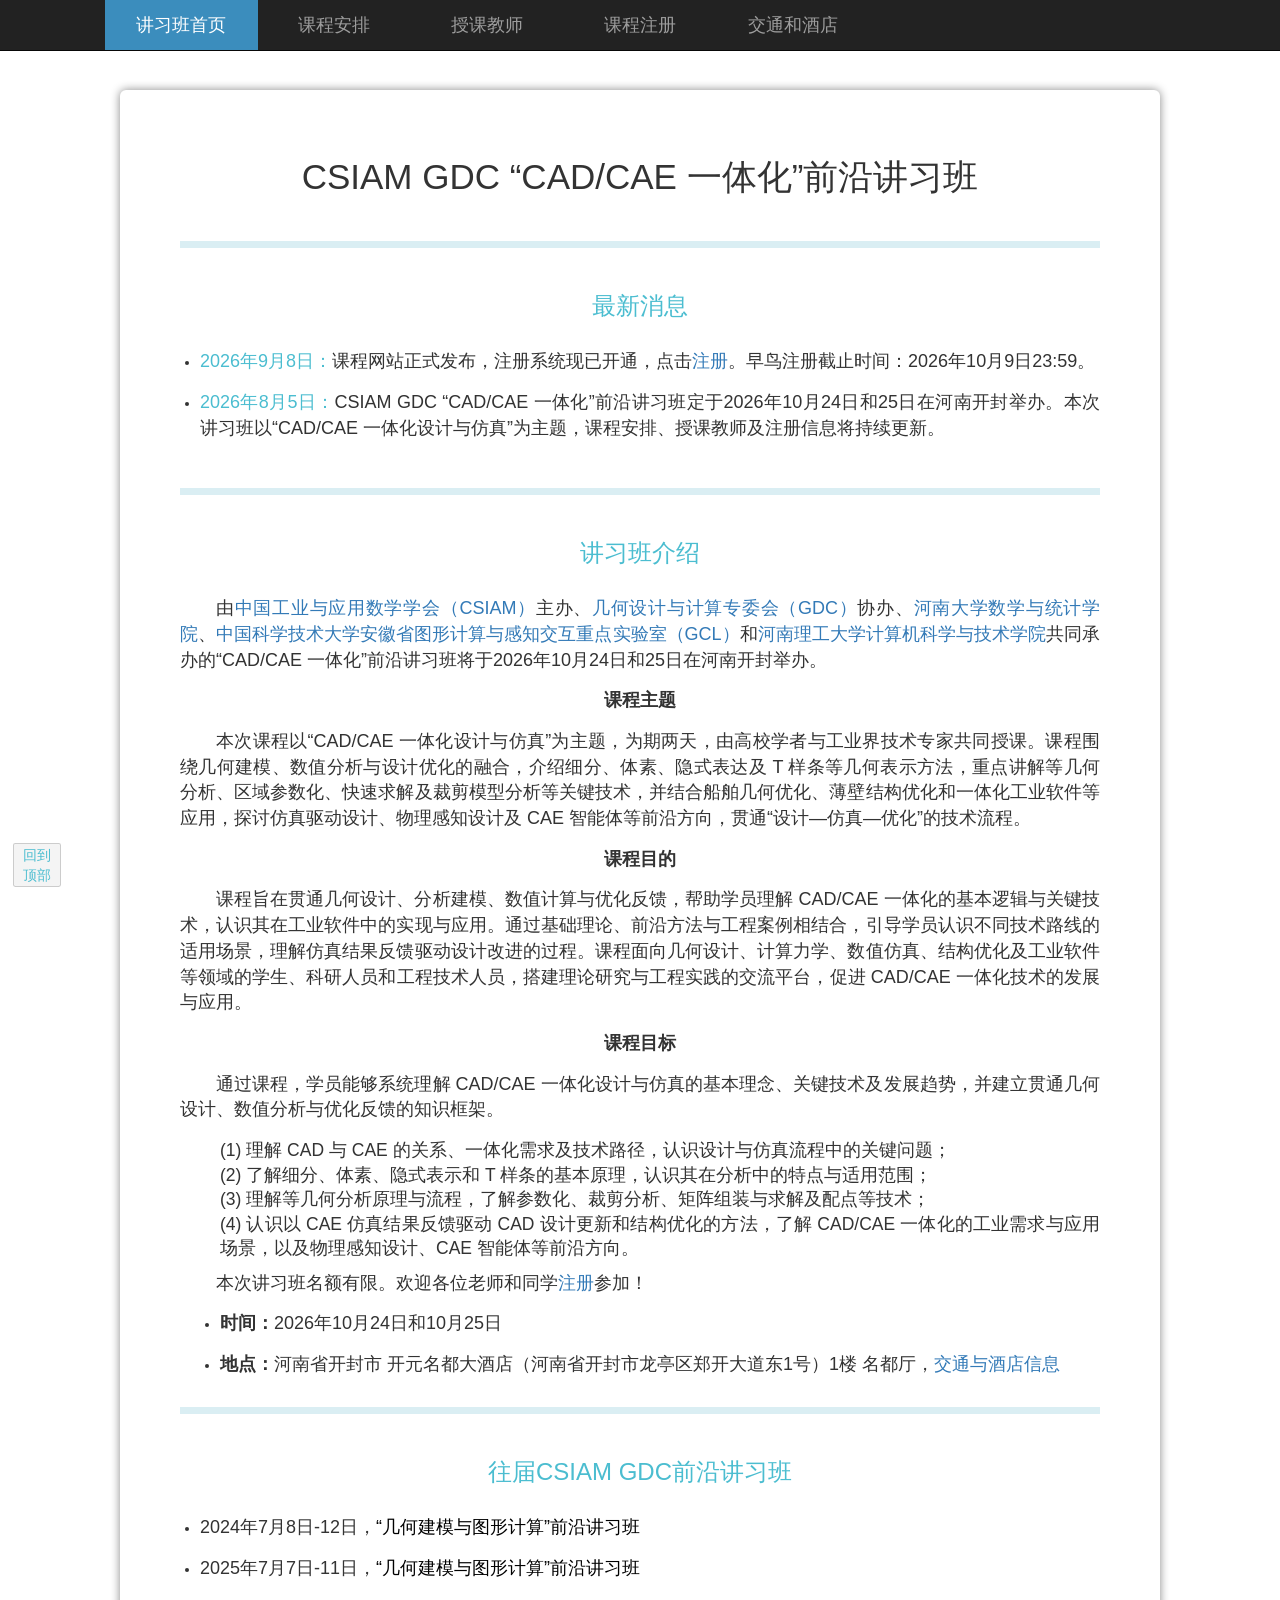
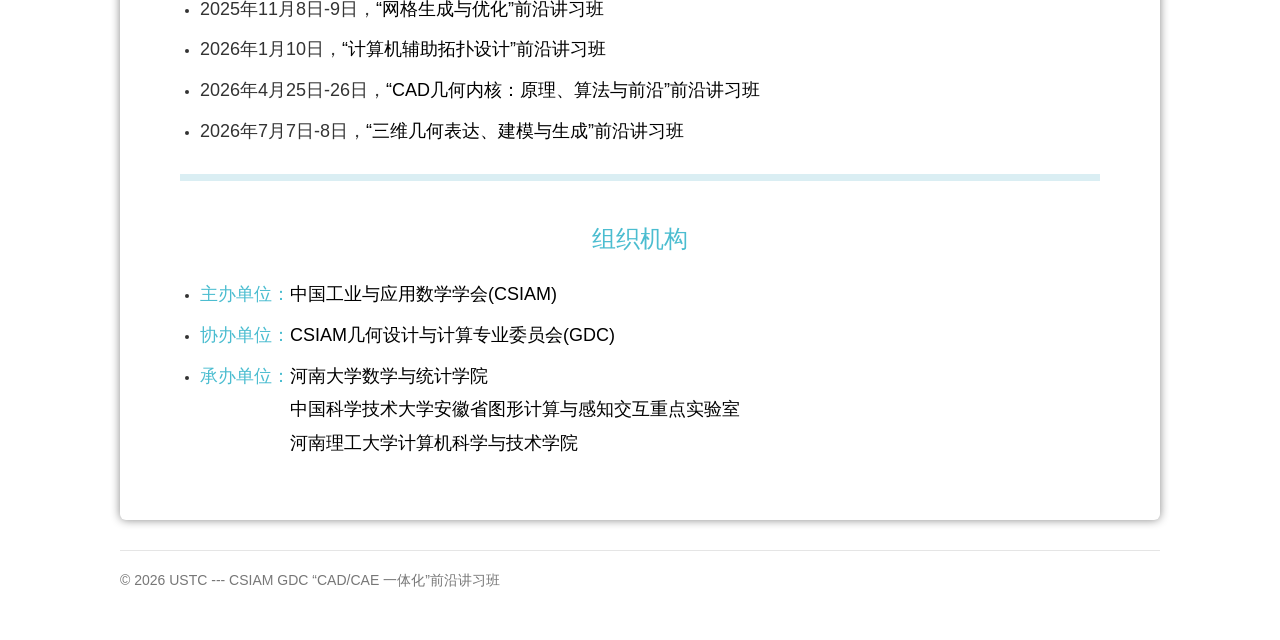
==== commit 31b603e3: "Expand course purpose with methods and engineering context" ====
--- a/index.html
+++ b/index.html
@@ -148,7 +148,7 @@
         </p>
 
         <p style="text-indent:36px;">
-          课程旨在贯通几何设计、分析建模、数值计算与优化反馈，帮助学员理解 CAD/CAE 一体化的基本逻辑与关键技术，认识其在工业软件中的实现与应用。课程面向几何设计、计算力学、数值仿真、结构优化及工业软件等领域的学生、科研人员和工程技术人员，搭建理论研究与工程实践的交流平台，促进 CAD/CAE 一体化技术的发展与应用。
+          课程旨在贯通几何设计、分析建模、数值计算与优化反馈，帮助学员理解 CAD/CAE 一体化的基本逻辑与关键技术，认识其在工业软件中的实现与应用。通过基础理论、前沿方法与工程案例相结合，引导学员认识不同技术路线的适用场景，理解仿真结果反馈驱动设计改进的过程。课程面向几何设计、计算力学、数值仿真、结构优化及工业软件等领域的学生、科研人员和工程技术人员，搭建理论研究与工程实践的交流平台，促进 CAD/CAE 一体化技术的发展与应用。
         </p>
         <p style="text-align:center;">
           <strong>课程目标</strong>
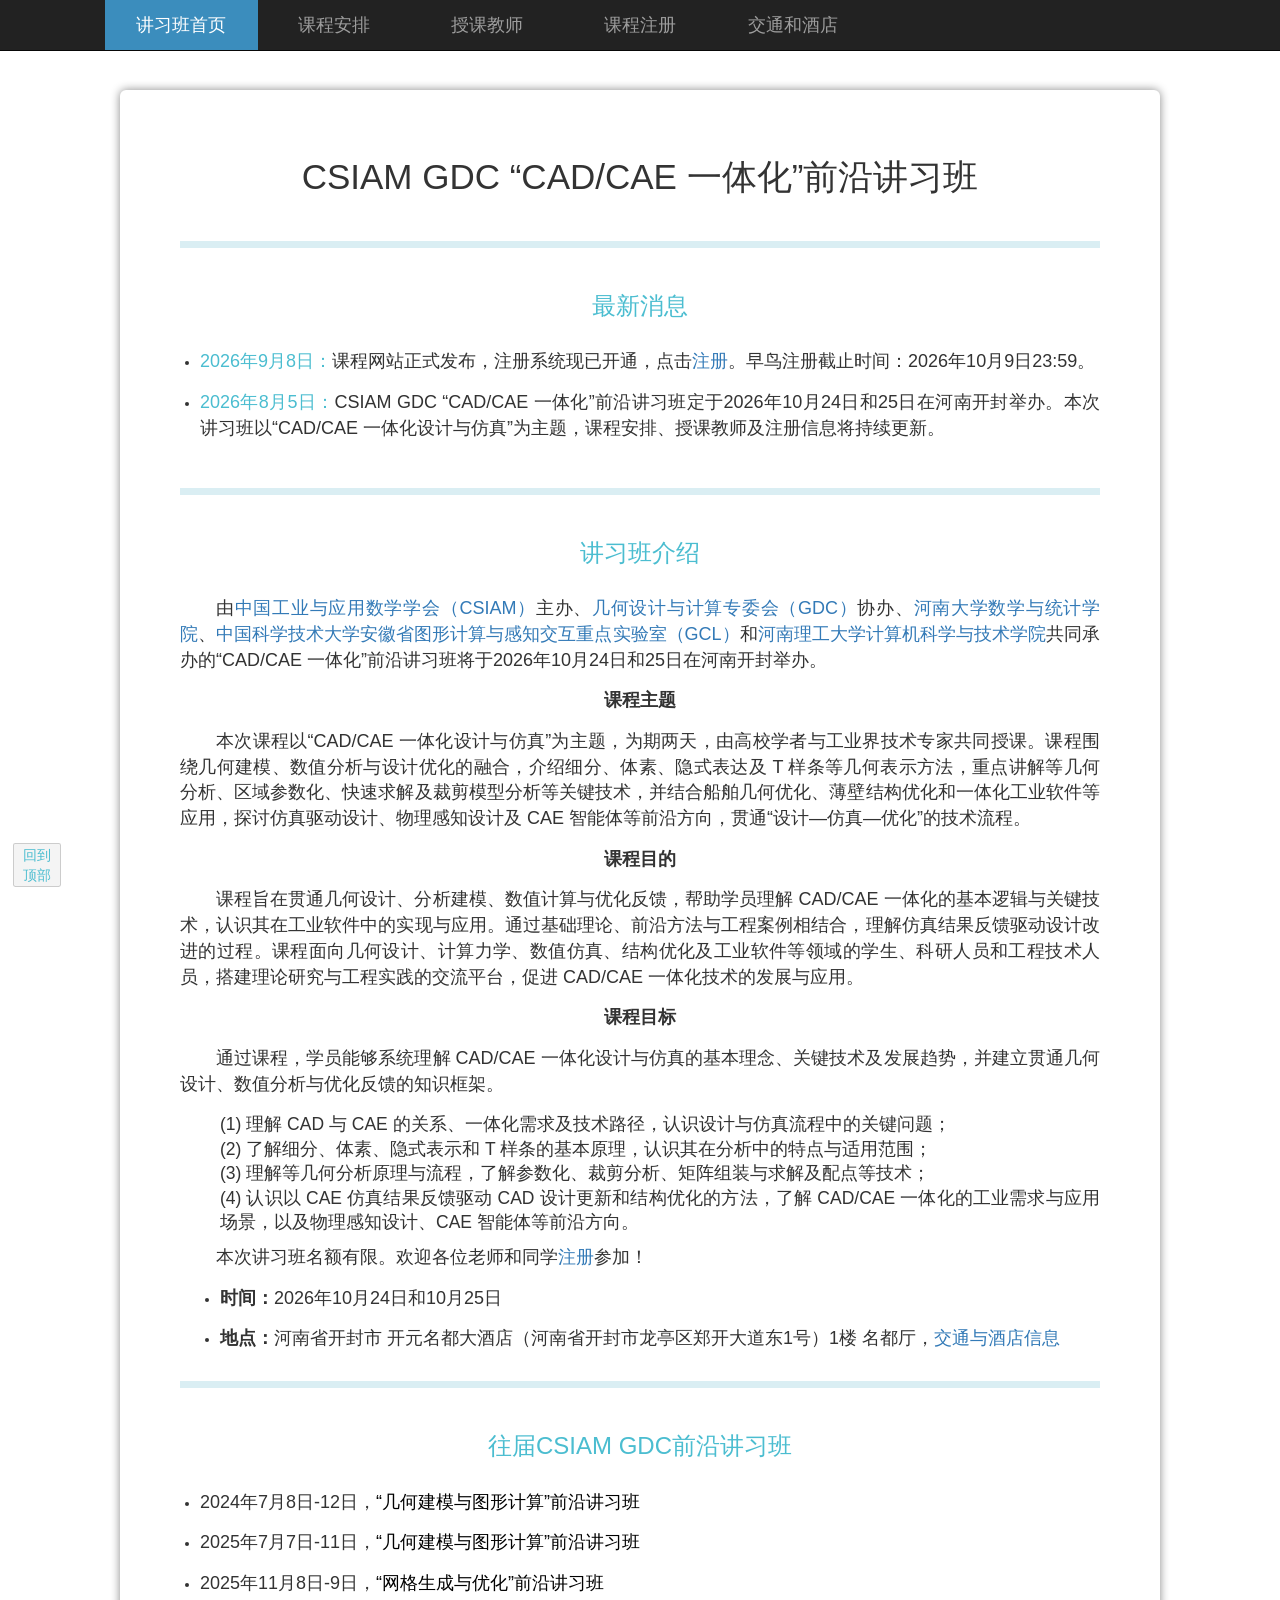
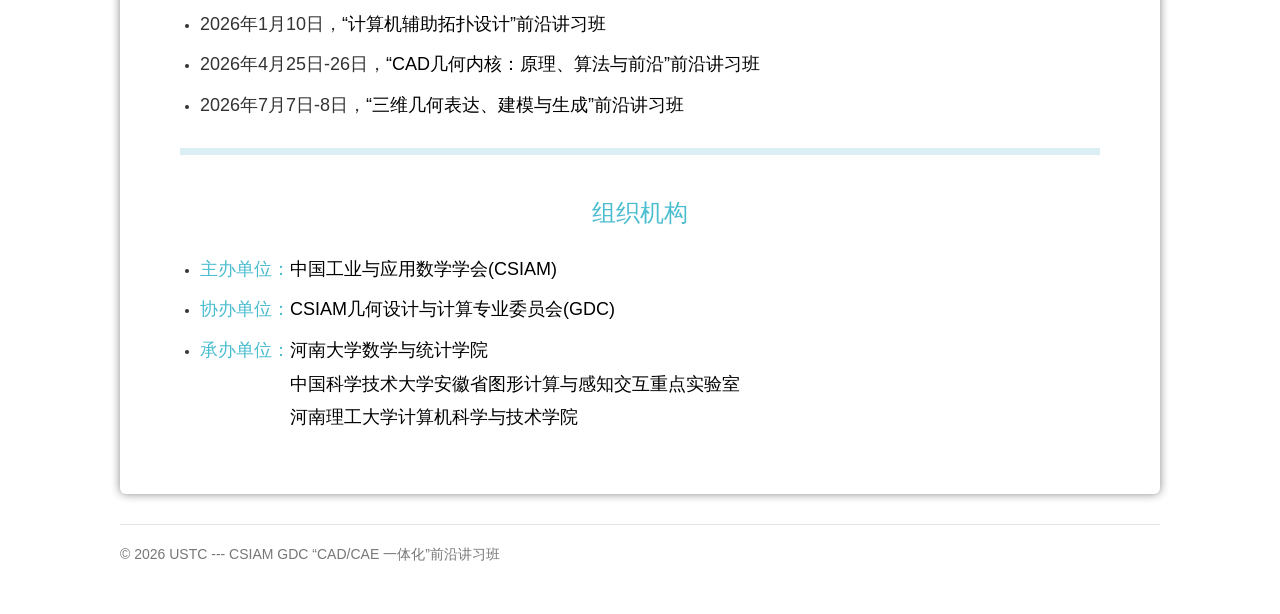
==== commit 8e040285: "Trim course purpose to fit four lines at reference width" ====
--- a/index.html
+++ b/index.html
@@ -148,7 +148,7 @@
         </p>
 
         <p style="text-indent:36px;">
-          课程旨在贯通几何设计、分析建模、数值计算与优化反馈，帮助学员理解 CAD/CAE 一体化的基本逻辑与关键技术，认识其在工业软件中的实现与应用。通过基础理论、前沿方法与工程案例相结合，引导学员认识不同技术路线的适用场景，理解仿真结果反馈驱动设计改进的过程。课程面向几何设计、计算力学、数值仿真、结构优化及工业软件等领域的学生、科研人员和工程技术人员，搭建理论研究与工程实践的交流平台，促进 CAD/CAE 一体化技术的发展与应用。
+          课程旨在贯通几何设计、分析建模、数值计算与优化反馈，帮助学员理解 CAD/CAE 一体化的基本逻辑与关键技术，认识其在工业软件中的实现与应用。通过基础理论、前沿方法与工程案例相结合，理解仿真结果反馈驱动设计改进的过程。课程面向几何设计、计算力学、数值仿真、结构优化及工业软件等领域的学生、科研人员和工程技术人员，搭建理论研究与工程实践的交流平台，促进 CAD/CAE 一体化技术的发展与应用。
         </p>
         <p style="text-align:center;">
           <strong>课程目标</strong>
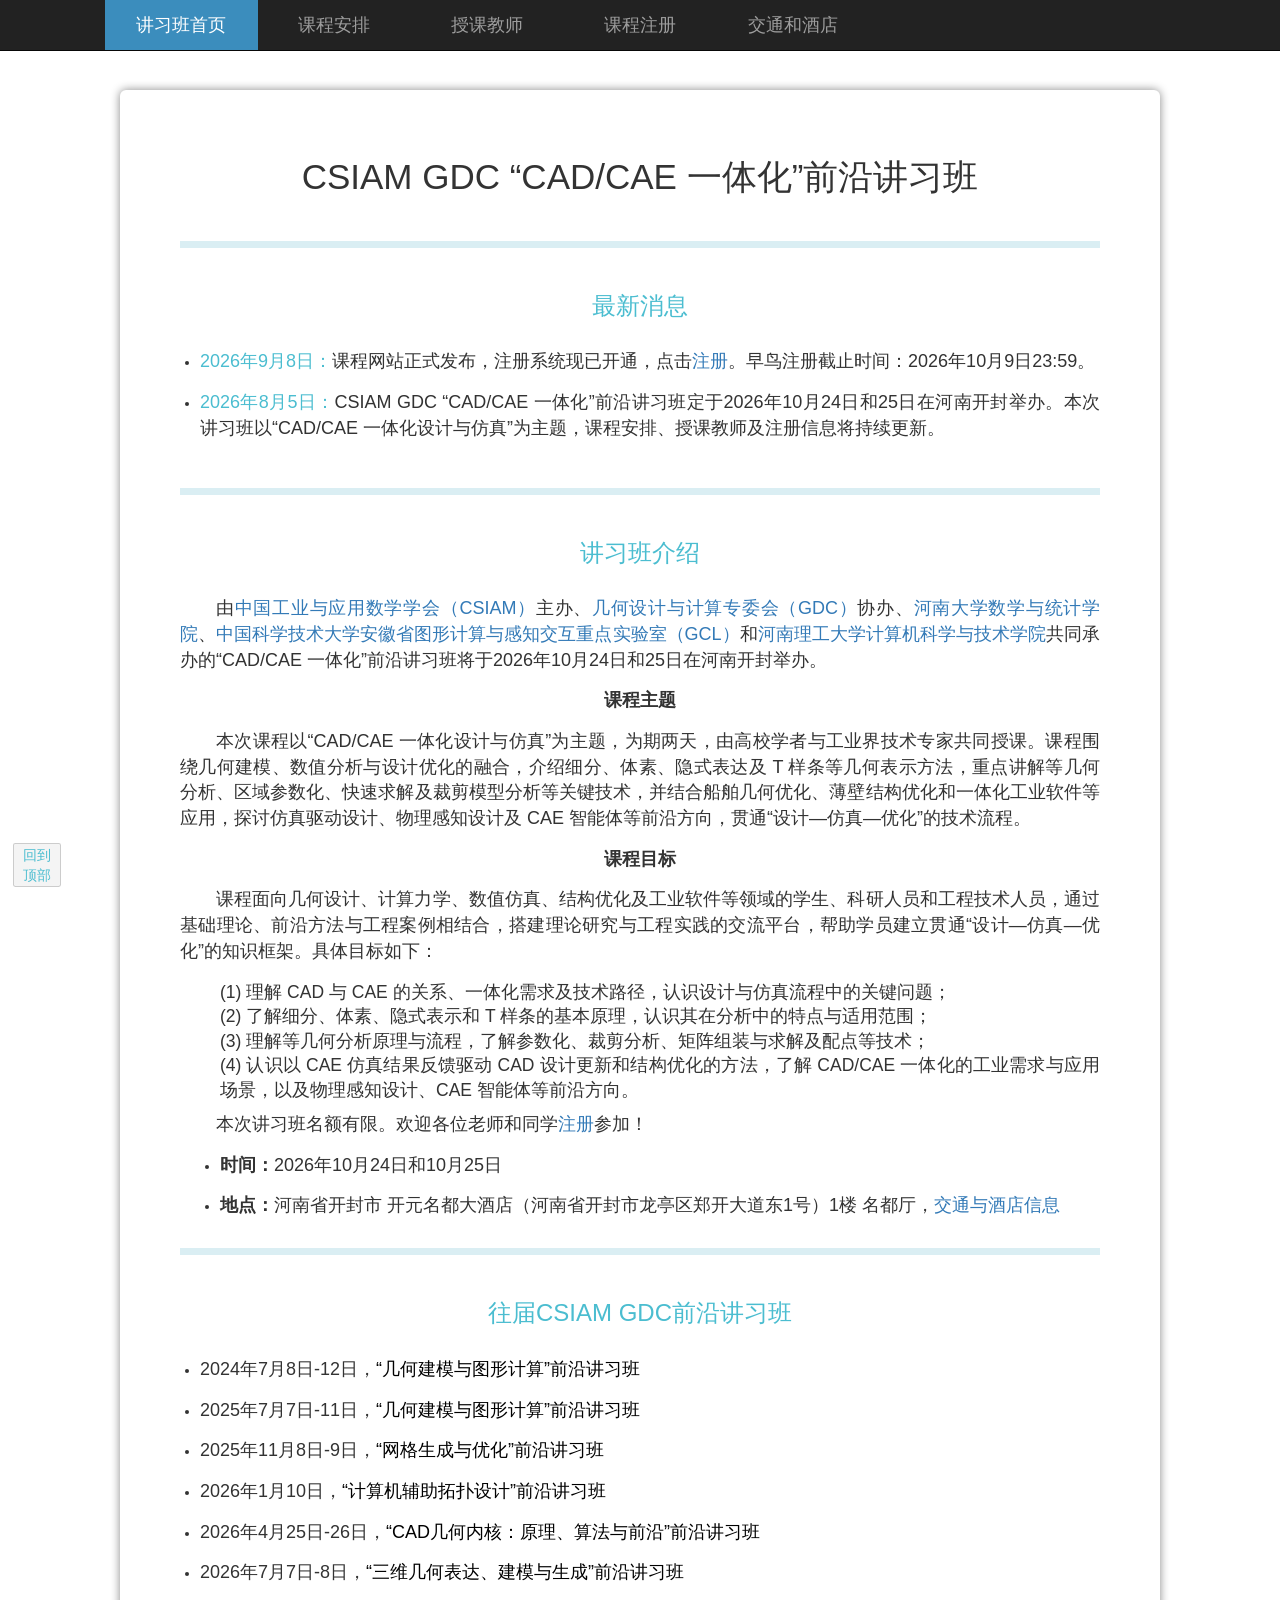
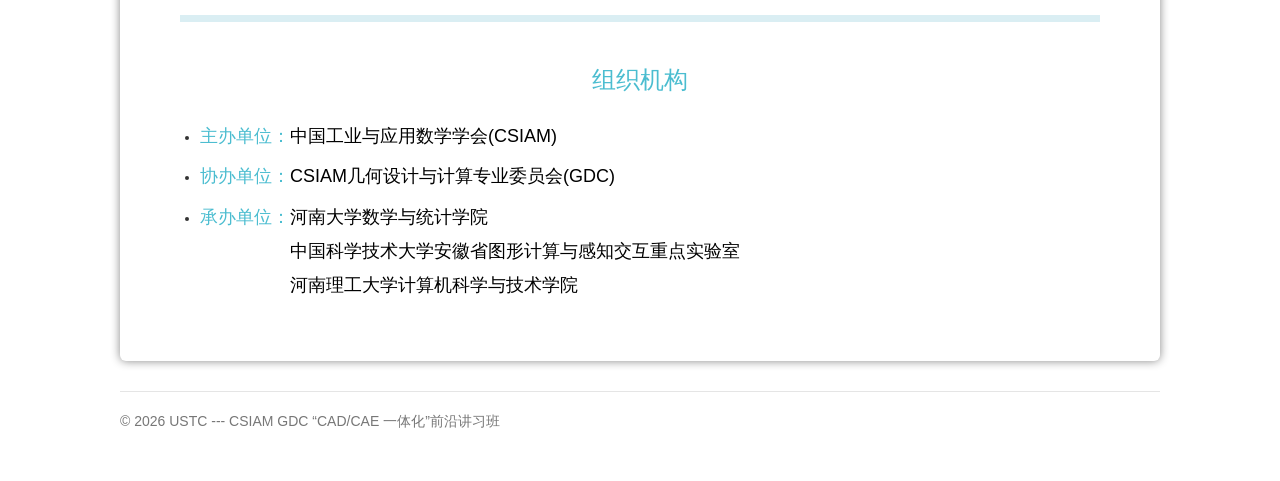
==== commit 7a38e782: "Merge course purpose and objectives into one section" ====
--- a/index.html
+++ b/index.html
@@ -144,17 +144,10 @@
         </p>
 
         <p style="text-align:center;">
-          <strong>课程目的</strong>
-        </p>
-
-        <p style="text-indent:36px;">
-          课程旨在贯通几何设计、分析建模、数值计算与优化反馈，帮助学员理解 CAD/CAE 一体化的基本逻辑与关键技术，认识其在工业软件中的实现与应用。通过基础理论、前沿方法与工程案例相结合，理解仿真结果反馈驱动设计改进的过程。课程面向几何设计、计算力学、数值仿真、结构优化及工业软件等领域的学生、科研人员和工程技术人员，搭建理论研究与工程实践的交流平台，促进 CAD/CAE 一体化技术的发展与应用。
-        </p>
-        <p style="text-align:center;">
           <strong>课程目标</strong>
         </p>
         <p style="text-indent:36px;">
-          通过课程，学员能够系统理解 CAD/CAE 一体化设计与仿真的基本理念、关键技术及发展趋势，并建立贯通几何设计、数值分析与优化反馈的知识框架。
+          课程面向几何设计、计算力学、数值仿真、结构优化及工业软件等领域的学生、科研人员和工程技术人员，通过基础理论、前沿方法与工程案例相结合，搭建理论研究与工程实践的交流平台，帮助学员建立贯通“设计—仿真—优化”的知识框架。具体目标如下：
         </p>
         <ul style="text-align:left;list-style-type:none;font-size:17.5px;font-weight:200;line-height:1.4;">
           <li>(1) 理解 CAD 与 CAE 的关系、一体化需求及技术路径，认识设计与仿真流程中的关键问题；</li>
--- a/css_files/GAMES_style.css
+++ b/css_files/GAMES_style.css
@@ -173,9 +173,9 @@
 .speaker-photo img {
   position: absolute;
   left: 50%;
-  top: var(--photo-top, 0px);
+  top: calc(var(--photo-top, 0) * 100% / 146);
   display: block;
-  width: var(--photo-width, 146px);
+  width: calc(var(--photo-width, 146) * 100% / 146);
   height: auto !important;
   max-width: none;
   max-height: none;
@@ -186,77 +186,120 @@
 
 /* Individual original-photo framing, matching the GRMG head-and-shoulders reference. */
 #caojuan .speaker-photo {
-  --photo-width: 132px;
-  --photo-top: -9px;
+  --photo-width: 132;
+  --photo-top: -9;
   background-color: #e8e8e8;
 }
 
 #sunwenyu .speaker-photo {
-  --photo-width: 300px;
-  --photo-top: -58px;
+  --photo-width: 300;
+  --photo-top: -58;
 }
 
 #zhanghan .speaker-photo {
-  --photo-width: 135px;
-  --photo-top: -1px;
+  --photo-width: 135;
+  --photo-top: -1;
   background-color: #80cdf9;
 }
 
 #wangshengfa .speaker-photo {
-  --photo-width: 140px;
-  --photo-top: -6px;
+  --photo-width: 140;
+  --photo-top: -6;
 }
 
 #fangqing .speaker-photo {
-  --photo-width: 146px;
-  --photo-top: 10px;
+  --photo-width: 146;
+  --photo-top: 10;
 }
 
 #lixin .speaker-photo {
-  --photo-width: 222px;
-  --photo-top: -41px;
+  --photo-width: 222;
+  --photo-top: -41;
 }
 
 #zhuchungang .speaker-photo {
-  --photo-width: 170px;
-  --photo-top: -3px;
+  --photo-width: 170;
+  --photo-top: -3;
 }
 
 #wanguoping .speaker-photo {
-  --photo-width: 180px;
-  --photo-top: 0px;
+  --photo-width: 180;
+  --photo-top: 0;
 }
 
 #panmaodong .speaker-photo {
-  --photo-width: 235px;
-  --photo-top: 0px;
+  --photo-width: 235;
+  --photo-top: 0;
 }
 
 #weixiaodong .speaker-photo {
-  --photo-width: 140px;
-  --photo-top: 2px;
+  --photo-width: 140;
+  --photo-top: 2;
   background-color: #535c65;
 }
 
 #linhongwei .speaker-photo {
-  --photo-width: 190px;
-  --photo-top: -14px;
+  --photo-width: 190;
+  --photo-top: -14;
 }
 
 #kanghongmei .speaker-photo {
-  --photo-width: 180px;
-  --photo-top: 0px;
+  --photo-width: 180;
+  --photo-top: 0;
 }
 
 #zhuxuefeng .speaker-photo {
-  --photo-width: 128px;
-  --photo-top: -2px;
+  --photo-width: 128;
+  --photo-top: -2;
 }
 
 #duxiaoxiao .speaker-photo {
-  --photo-width: 146px;
-  --photo-top: 0px;
-}
+  --photo-width: 146;
+  --photo-top: 0;
+}
+/* Fit two portrait columns inside the mobile card. */
+@media (max-width: 767px) {
+  .row.placeholders {
+    display: grid;
+    grid-template-columns: repeat(2, minmax(0, 1fr));
+    gap: 20px 16px;
+    margin-left: 0;
+    margin-right: 0;
+  }
+  .row.placeholders::before,
+  .row.placeholders::after {
+    display: none;
+  }
+  .placeholders > .placeholder {
+    width: auto;
+    min-width: 0;
+    padding: 0;
+    margin-bottom: 0;
+  }
+  .placeholders .placeholder > button {
+    display: block;
+    width: 100%;
+    padding: 0;
+  }
+  .placeholders .speaker-photo {
+    width: 100%;
+    max-width: 146px;
+    height: auto;
+    aspect-ratio: 1;
+  }
+  .placeholders .text-muted {
+    display: block;
+    font-size: clamp(10px, 2.8vw, 14px);
+    overflow-wrap: anywhere;
+  }
+  .placeholders .text-muted span {
+    white-space: normal !important;
+  }
+  .speaker-page .jumbotron > ul {
+    overflow-wrap: anywhere;
+  }
+}
+
 .tableA{
 
 text-align:center;
@@ -295,6 +338,35 @@
   margin-bottom: 10px;
 }
 
+@media (max-width: 767px) {
+  .course-outline-table {
+    table-layout: fixed;
+    width: 100%;
+  }
+  table.course-outline-table > tbody > tr > td {
+    box-sizing: border-box;
+    padding: 6px;
+    font-size: 12px;
+    line-height: 1.5;
+    vertical-align: middle;
+    overflow-wrap: anywhere;
+  }
+  .course-outline-table .course-meta {
+    width: 30%;
+    text-align: center;
+  }
+  .course-outline-table td:nth-child(2) {
+    width: 70%;
+    text-align: left;
+  }
+  .course-outline-table .course-meta-line {
+    white-space: normal;
+  }
+  .course-outline-table td ul {
+    padding-left: 20px;
+  }
+}
+
 .tableA > table {
   width: 100%;
 }
--- a/css_files/GAMES_style.css
+++ b/css_files/GAMES_style.css
@@ -173,9 +173,9 @@
 .speaker-photo img {
   position: absolute;
   left: 50%;
-  top: var(--photo-top, 0px);
+  top: calc(var(--photo-top, 0) * 100% / 146);
   display: block;
-  width: var(--photo-width, 146px);
+  width: calc(var(--photo-width, 146) * 100% / 146);
   height: auto !important;
   max-width: none;
   max-height: none;
@@ -186,77 +186,120 @@
 
 /* Individual original-photo framing, matching the GRMG head-and-shoulders reference. */
 #caojuan .speaker-photo {
-  --photo-width: 132px;
-  --photo-top: -9px;
+  --photo-width: 132;
+  --photo-top: -9;
   background-color: #e8e8e8;
 }
 
 #sunwenyu .speaker-photo {
-  --photo-width: 300px;
-  --photo-top: -58px;
+  --photo-width: 300;
+  --photo-top: -58;
 }
 
 #zhanghan .speaker-photo {
-  --photo-width: 135px;
-  --photo-top: -1px;
+  --photo-width: 135;
+  --photo-top: -1;
   background-color: #80cdf9;
 }
 
 #wangshengfa .speaker-photo {
-  --photo-width: 140px;
-  --photo-top: -6px;
+  --photo-width: 140;
+  --photo-top: -6;
 }
 
 #fangqing .speaker-photo {
-  --photo-width: 146px;
-  --photo-top: 10px;
+  --photo-width: 146;
+  --photo-top: 10;
 }
 
 #lixin .speaker-photo {
-  --photo-width: 222px;
-  --photo-top: -41px;
+  --photo-width: 222;
+  --photo-top: -41;
 }
 
 #zhuchungang .speaker-photo {
-  --photo-width: 170px;
-  --photo-top: -3px;
+  --photo-width: 170;
+  --photo-top: -3;
 }
 
 #wanguoping .speaker-photo {
-  --photo-width: 180px;
-  --photo-top: 0px;
+  --photo-width: 180;
+  --photo-top: 0;
 }
 
 #panmaodong .speaker-photo {
-  --photo-width: 235px;
-  --photo-top: 0px;
+  --photo-width: 235;
+  --photo-top: 0;
 }
 
 #weixiaodong .speaker-photo {
-  --photo-width: 140px;
-  --photo-top: 2px;
+  --photo-width: 140;
+  --photo-top: 2;
   background-color: #535c65;
 }
 
 #linhongwei .speaker-photo {
-  --photo-width: 190px;
-  --photo-top: -14px;
+  --photo-width: 190;
+  --photo-top: -14;
 }
 
 #kanghongmei .speaker-photo {
-  --photo-width: 180px;
-  --photo-top: 0px;
+  --photo-width: 180;
+  --photo-top: 0;
 }
 
 #zhuxuefeng .speaker-photo {
-  --photo-width: 128px;
-  --photo-top: -2px;
+  --photo-width: 128;
+  --photo-top: -2;
 }
 
 #duxiaoxiao .speaker-photo {
-  --photo-width: 146px;
-  --photo-top: 0px;
-}
+  --photo-width: 146;
+  --photo-top: 0;
+}
+/* Fit two portrait columns inside the mobile card. */
+@media (max-width: 767px) {
+  .row.placeholders {
+    display: grid;
+    grid-template-columns: repeat(2, minmax(0, 1fr));
+    gap: 20px 16px;
+    margin-left: 0;
+    margin-right: 0;
+  }
+  .row.placeholders::before,
+  .row.placeholders::after {
+    display: none;
+  }
+  .placeholders > .placeholder {
+    width: auto;
+    min-width: 0;
+    padding: 0;
+    margin-bottom: 0;
+  }
+  .placeholders .placeholder > button {
+    display: block;
+    width: 100%;
+    padding: 0;
+  }
+  .placeholders .speaker-photo {
+    width: 100%;
+    max-width: 146px;
+    height: auto;
+    aspect-ratio: 1;
+  }
+  .placeholders .text-muted {
+    display: block;
+    font-size: clamp(10px, 2.8vw, 14px);
+    overflow-wrap: anywhere;
+  }
+  .placeholders .text-muted span {
+    white-space: normal !important;
+  }
+  .speaker-page .jumbotron > ul {
+    overflow-wrap: anywhere;
+  }
+}
+
 .tableA{
 
 text-align:center;
@@ -295,6 +338,35 @@
   margin-bottom: 10px;
 }
 
+@media (max-width: 767px) {
+  .course-outline-table {
+    table-layout: fixed;
+    width: 100%;
+  }
+  table.course-outline-table > tbody > tr > td {
+    box-sizing: border-box;
+    padding: 6px;
+    font-size: 12px;
+    line-height: 1.5;
+    vertical-align: middle;
+    overflow-wrap: anywhere;
+  }
+  .course-outline-table .course-meta {
+    width: 30%;
+    text-align: center;
+  }
+  .course-outline-table td:nth-child(2) {
+    width: 70%;
+    text-align: left;
+  }
+  .course-outline-table .course-meta-line {
+    white-space: normal;
+  }
+  .course-outline-table td ul {
+    padding-left: 20px;
+  }
+}
+
 .tableA > table {
   width: 100%;
 }
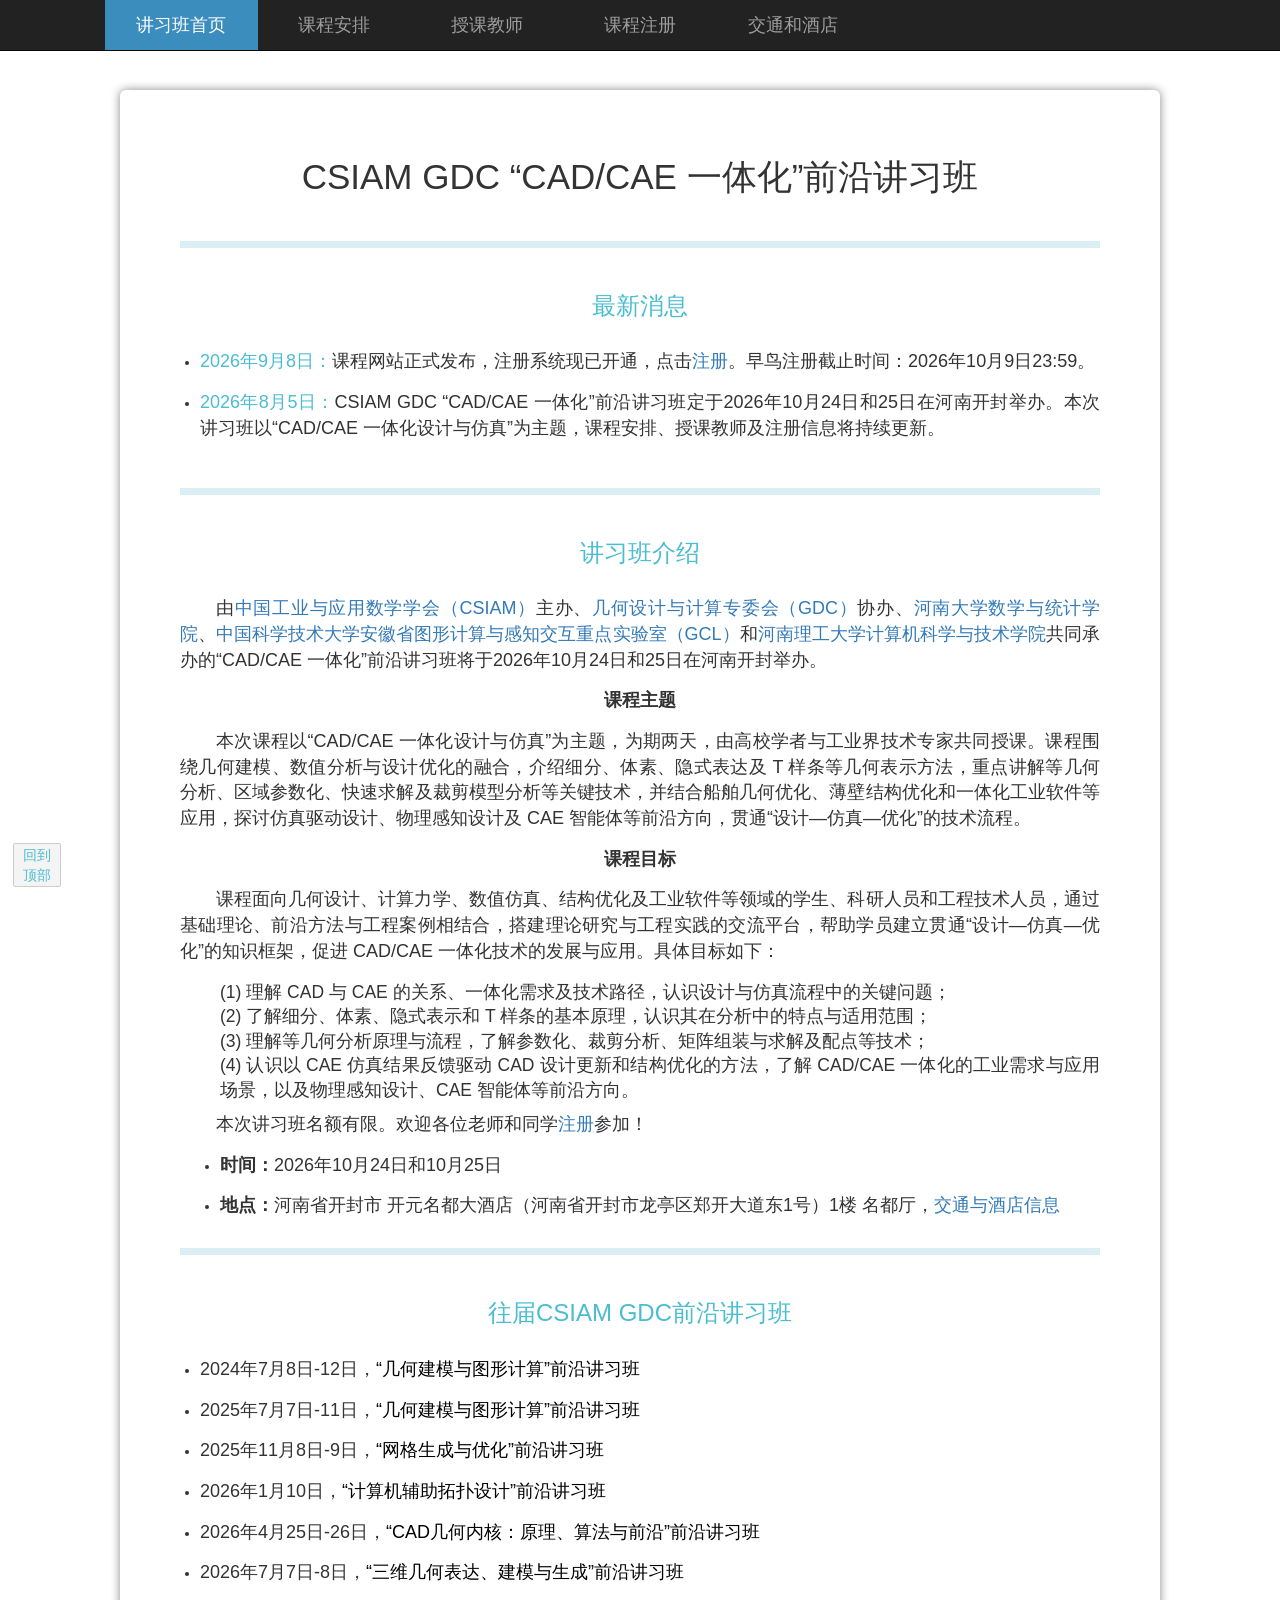
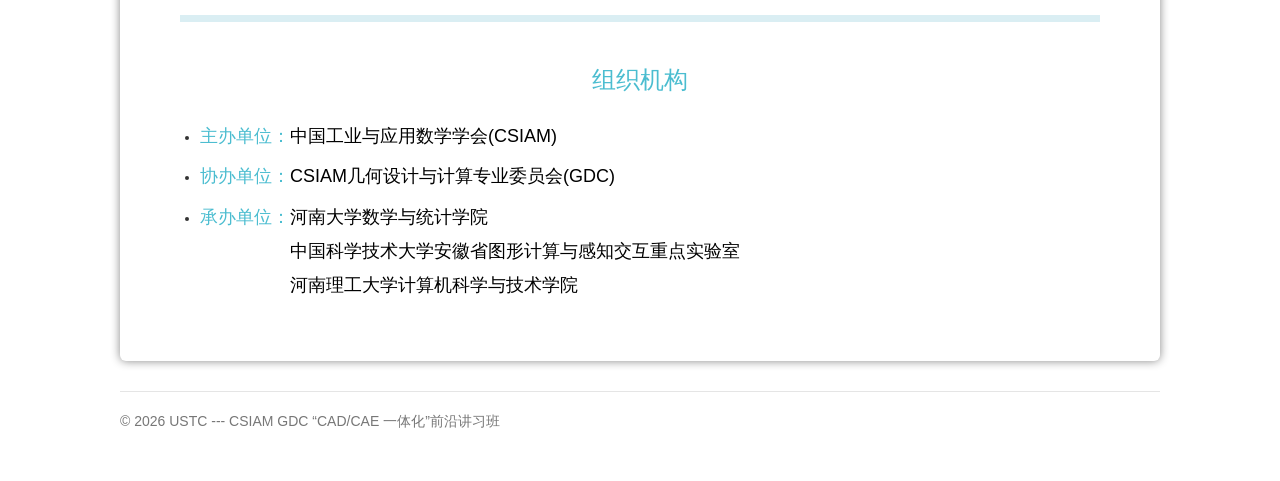
==== commit aae24b5c: "Add development and application aim before course objectives" ====
--- a/index.html
+++ b/index.html
@@ -147,7 +147,7 @@
           <strong>课程目标</strong>
         </p>
         <p style="text-indent:36px;">
-          课程面向几何设计、计算力学、数值仿真、结构优化及工业软件等领域的学生、科研人员和工程技术人员，通过基础理论、前沿方法与工程案例相结合，搭建理论研究与工程实践的交流平台，帮助学员建立贯通“设计—仿真—优化”的知识框架。具体目标如下：
+          课程面向几何设计、计算力学、数值仿真、结构优化及工业软件等领域的学生、科研人员和工程技术人员，通过基础理论、前沿方法与工程案例相结合，搭建理论研究与工程实践的交流平台，帮助学员建立贯通“设计—仿真—优化”的知识框架，促进 CAD/CAE 一体化技术的发展与应用。具体目标如下：
         </p>
         <ul style="text-align:left;list-style-type:none;font-size:17.5px;font-weight:200;line-height:1.4;">
           <li>(1) 理解 CAD 与 CAE 的关系、一体化需求及技术路径，认识设计与仿真流程中的关键问题；</li>
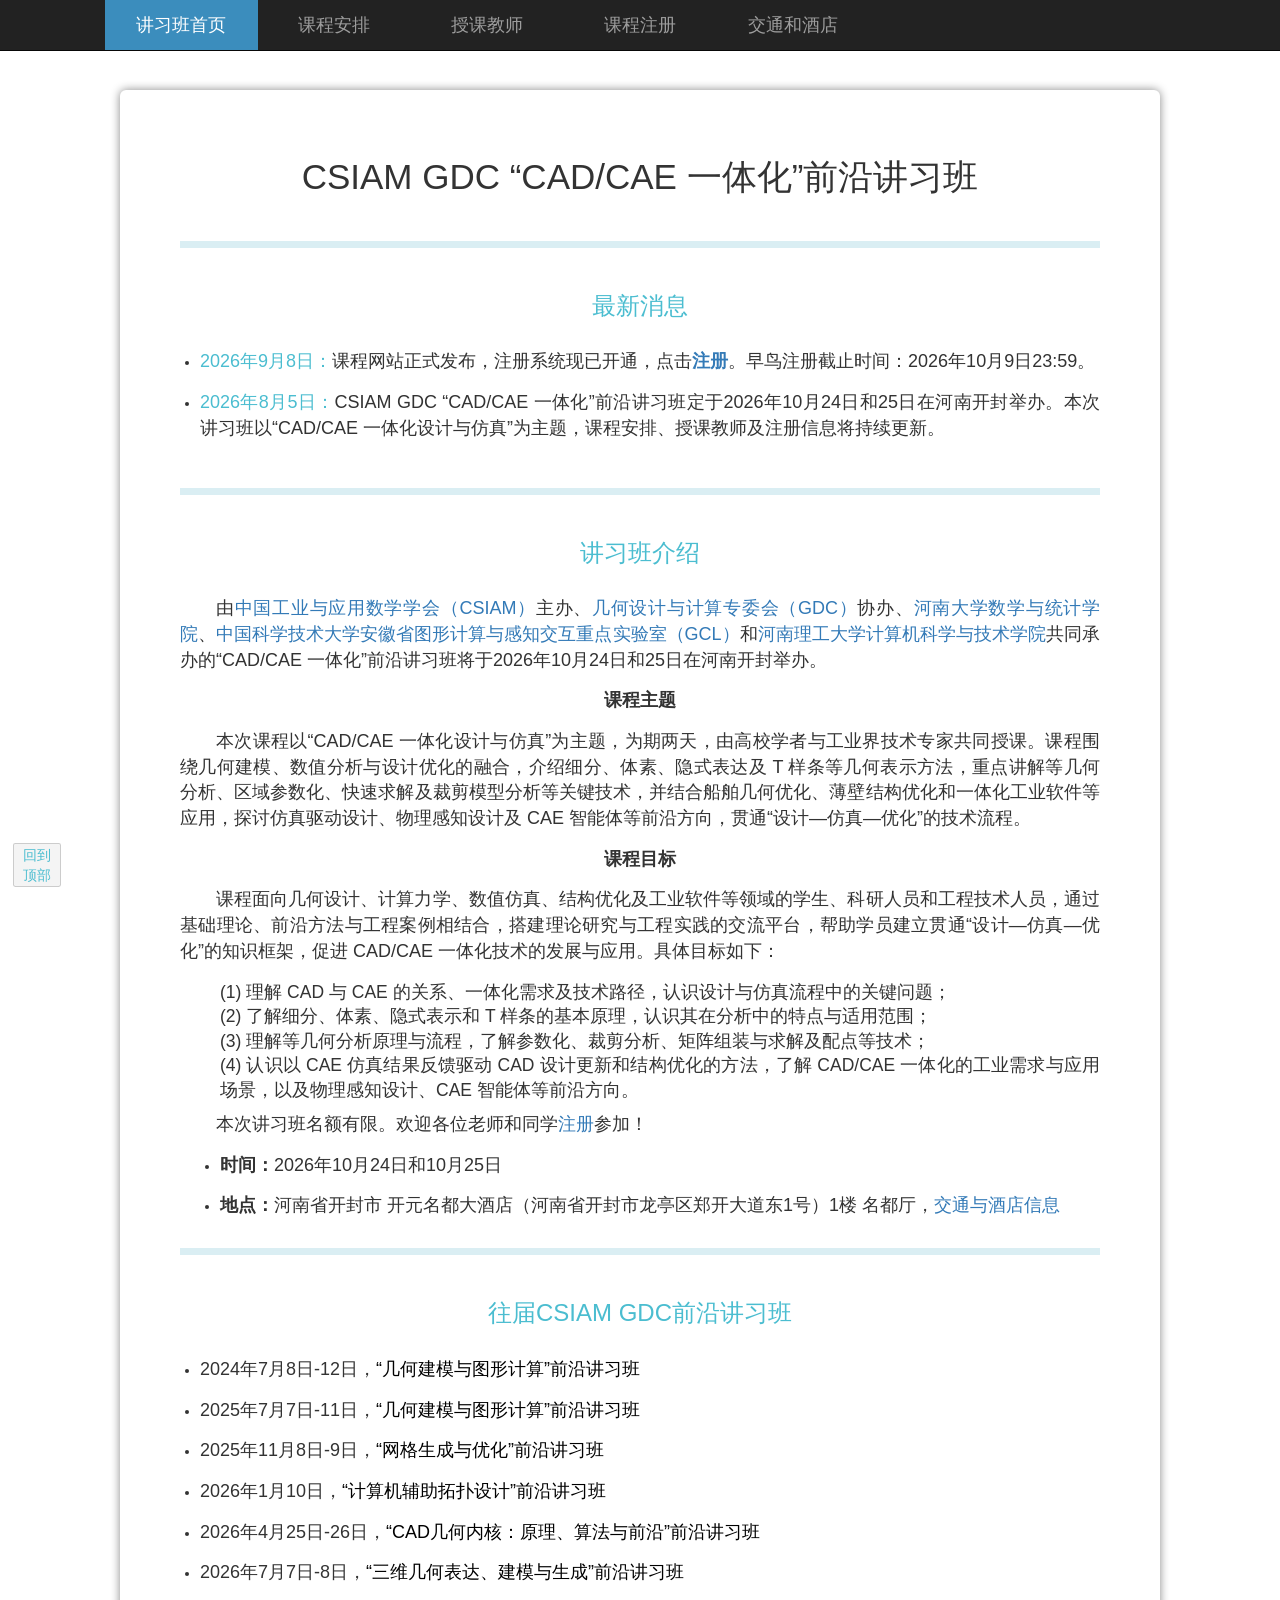
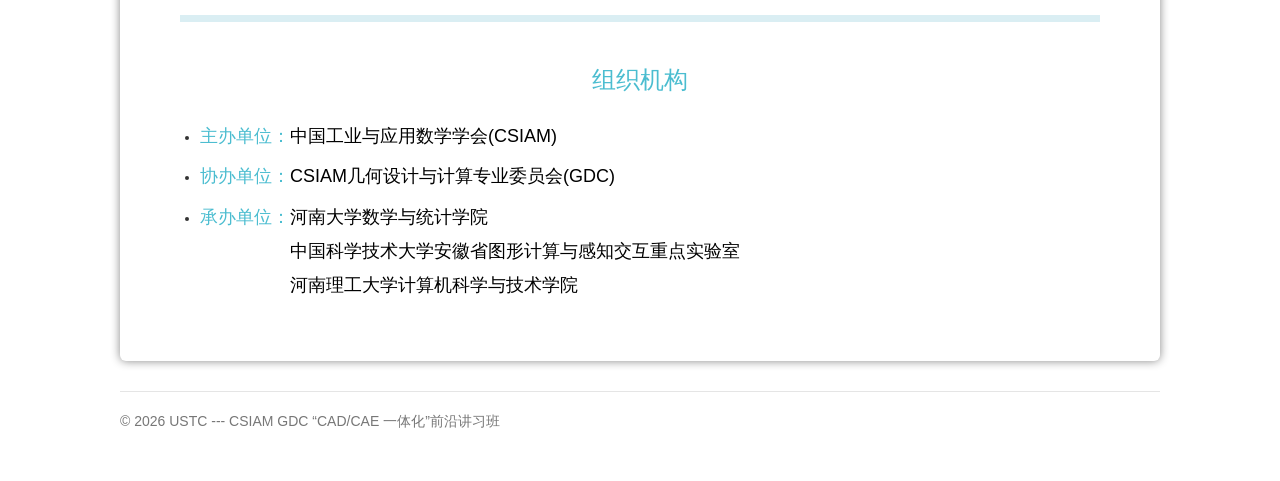
==== commit 887e9d44: "Emphasize registration links and clarify group sizes" ====
--- a/index.html
+++ b/index.html
@@ -115,7 +115,7 @@
         <ul style="text-align:left;padding-left:20px;">
           <li>
             <p>
-              <font style="color:#4bbdd0;font-weight:500;">2026年9月8日：</font>课程网站正式发布，注册系统现已开通，点击<a href="./registration.html">注册</a>。早鸟注册截止时间：2026年10月9日23:59。
+              <font style="color:#4bbdd0;font-weight:500;">2026年9月8日：</font>课程网站正式发布，注册系统现已开通，点击<a href="./registration.html"><strong>注册</strong></a>。早鸟注册截止时间：2026年10月9日23:59。
             </p>
           </li>
           <li>
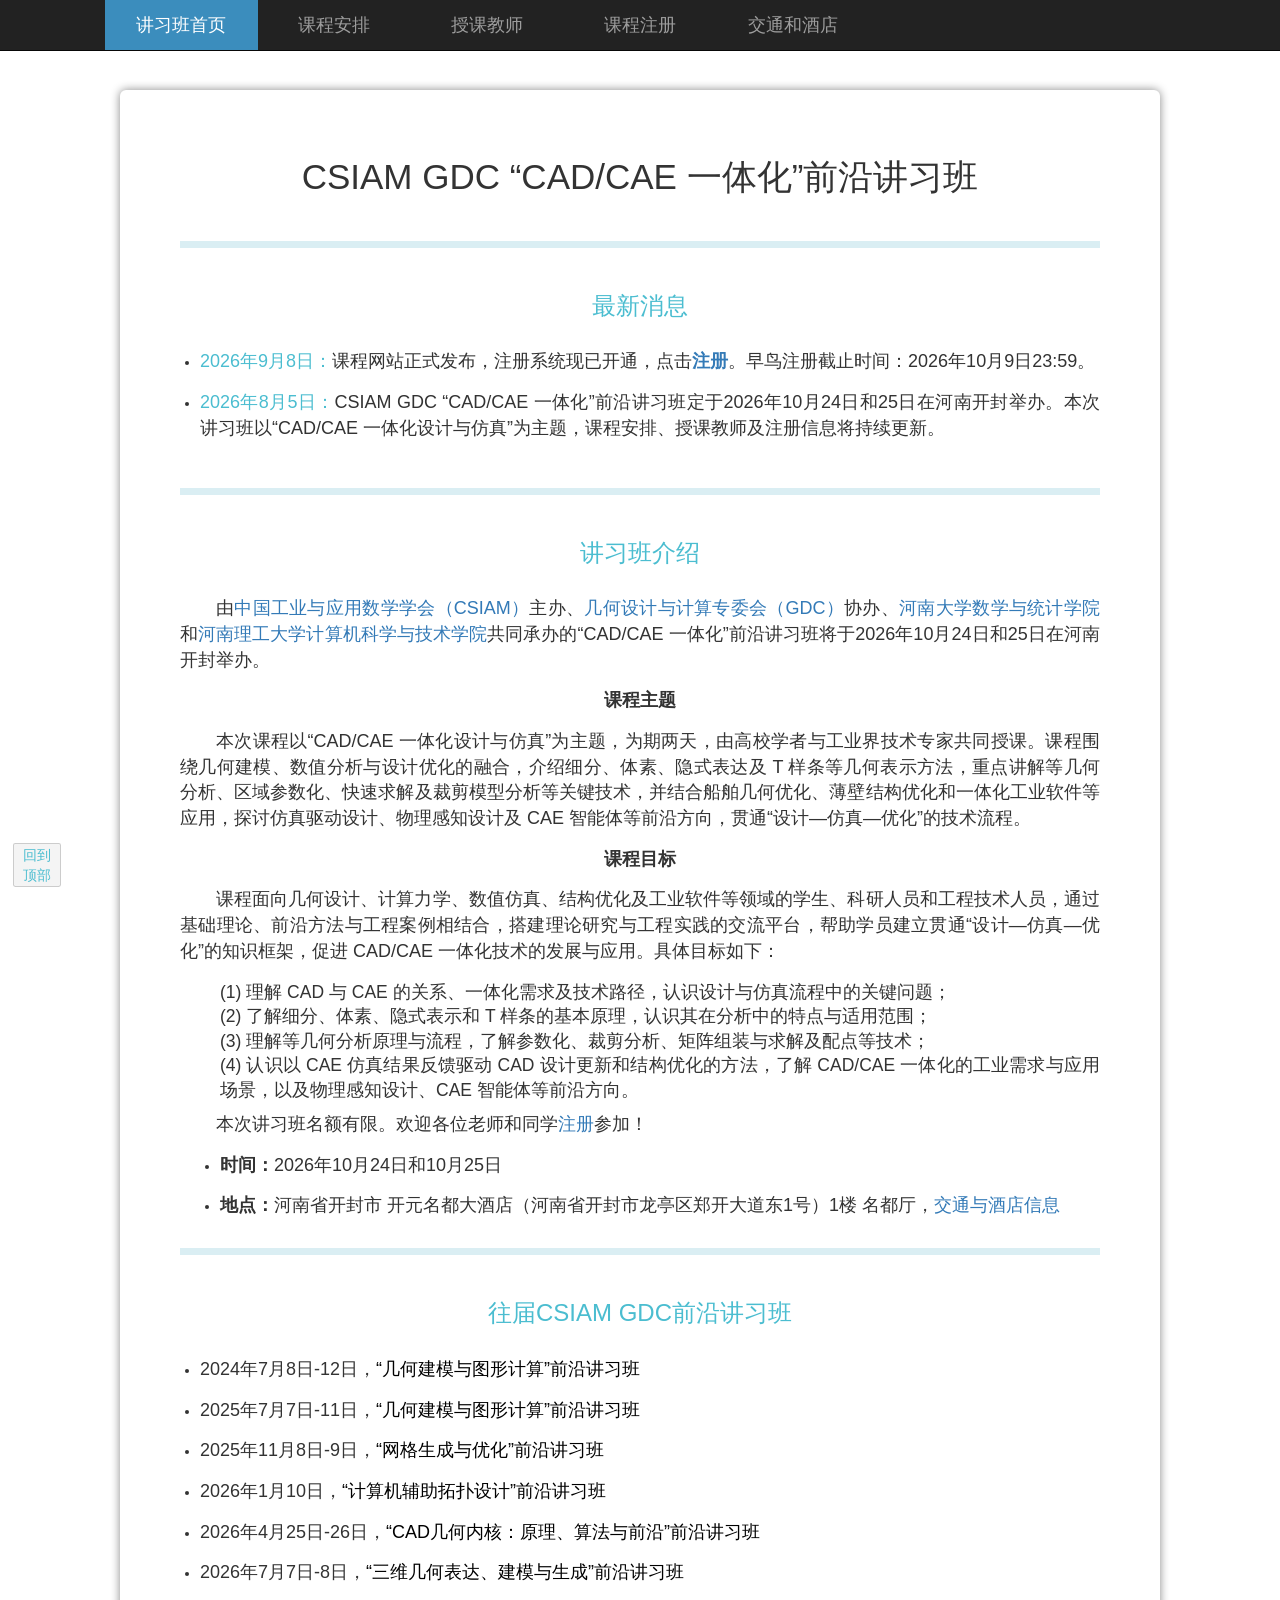
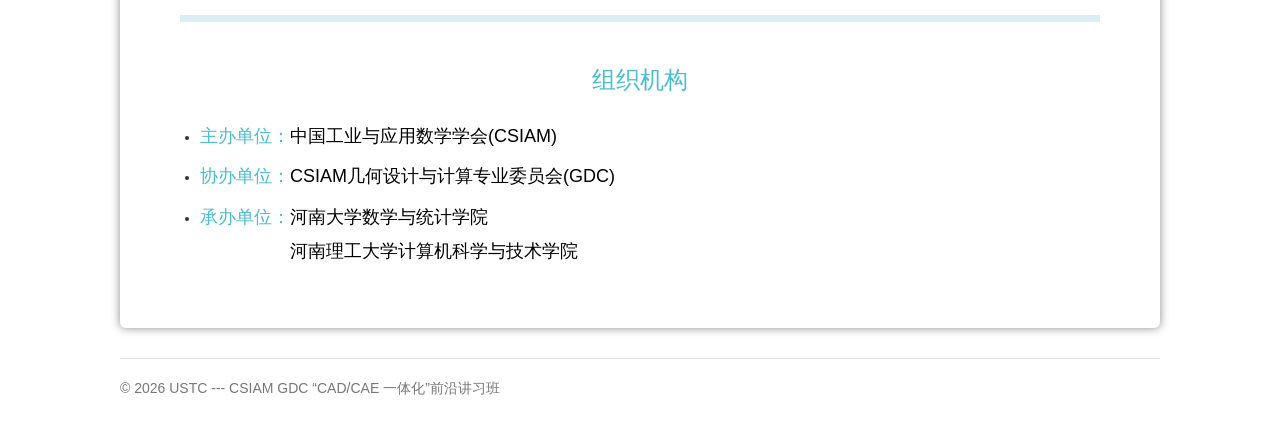
==== commit 892da962: "Refresh invitation, group QR code, and organizers" ====
--- a/index.html
+++ b/index.html
@@ -133,8 +133,7 @@
         <p style="text-indent:36px;word-break: normal; ">
           由<a href="http://www.csiam.org.cn/" target="_blank">中国工业与应用数学学会（CSIAM）</a>主办、<a
             href="https://csiam.org.cn/1093/index.html" target="_blank">几何设计与计算专委会（GDC）</a>协办、<a
-            href="https://maths.henu.edu.cn/" target="_blank">河南大学数学与统计学院</a>、<a
-            href="http://gcl.ustc.edu.cn/" target="_blank">中国科学技术大学安徽省图形计算与感知交互重点实验室（GCL）</a>和<a href="https://cst.hpu.edu.cn/" target="_blank">河南理工大学计算机科学与技术学院</a>共同承办的“CAD/CAE 一体化”前沿讲习班将于2026年10月24日和25日在河南开封举办。
+            href="https://maths.henu.edu.cn/" target="_blank">河南大学数学与统计学院</a>和<a href="https://cst.hpu.edu.cn/" target="_blank">河南理工大学计算机科学与技术学院</a>共同承办的“CAD/CAE 一体化”前沿讲习班将于2026年10月24日和25日在河南开封举办。
         </p>
         <p style="text-align:center;">
           <strong>课程主题</strong>
@@ -245,7 +244,6 @@
             <p>
               <font style="color:#4bbdd0;font-weight:500;">承办单位：</font><span style="display:inline-block;vertical-align:top;">
                 <a style="display:block;margin-bottom:8px;color:#000000;font-weight:400;" href="https://maths.henu.edu.cn/">河南大学数学与统计学院</a>
-                <a style="display:block;margin-bottom:8px;color:#000000;font-weight:400;" href="http://gcl.ustc.edu.cn/">中国科学技术大学安徽省图形计算与感知交互重点实验室</a>
                 <a style="display:block;color:#000000;font-weight:400;" href="https://cst.hpu.edu.cn/">河南理工大学计算机科学与技术学院</a>
               </span>
             </p>
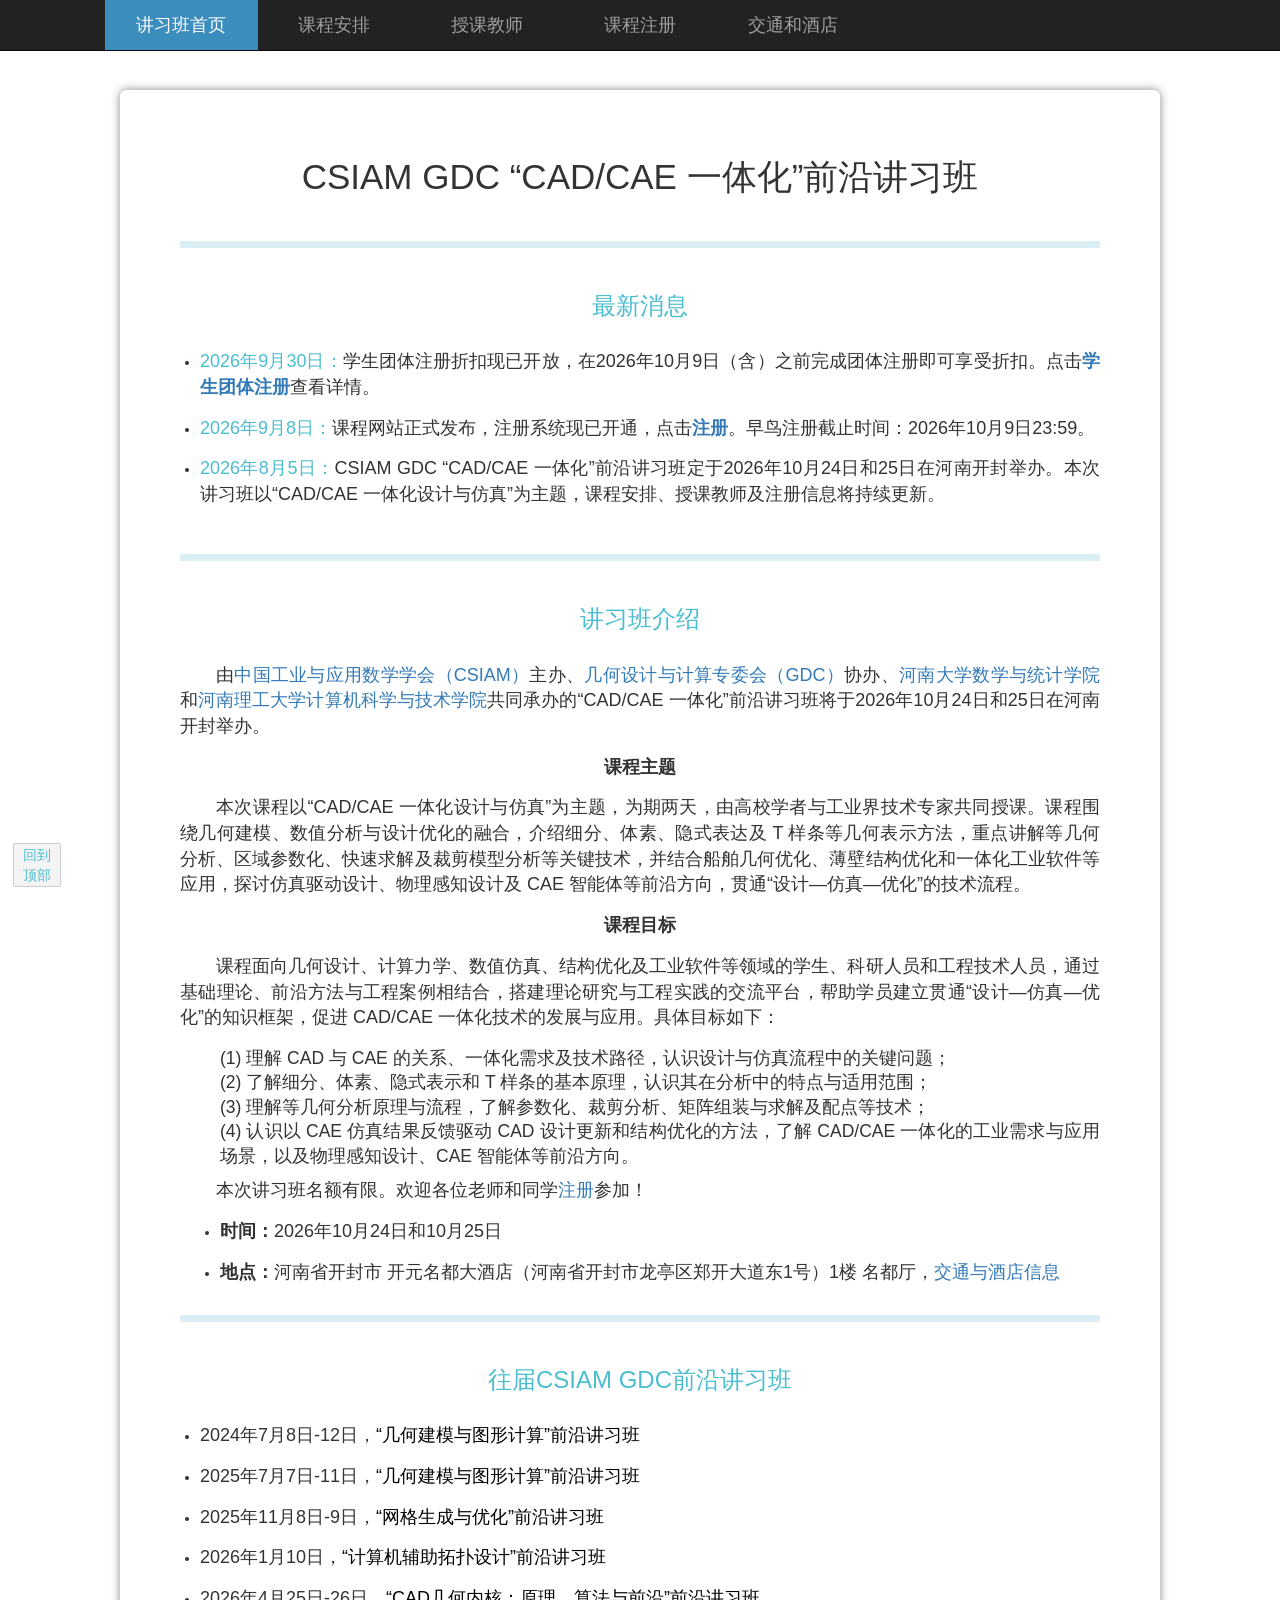
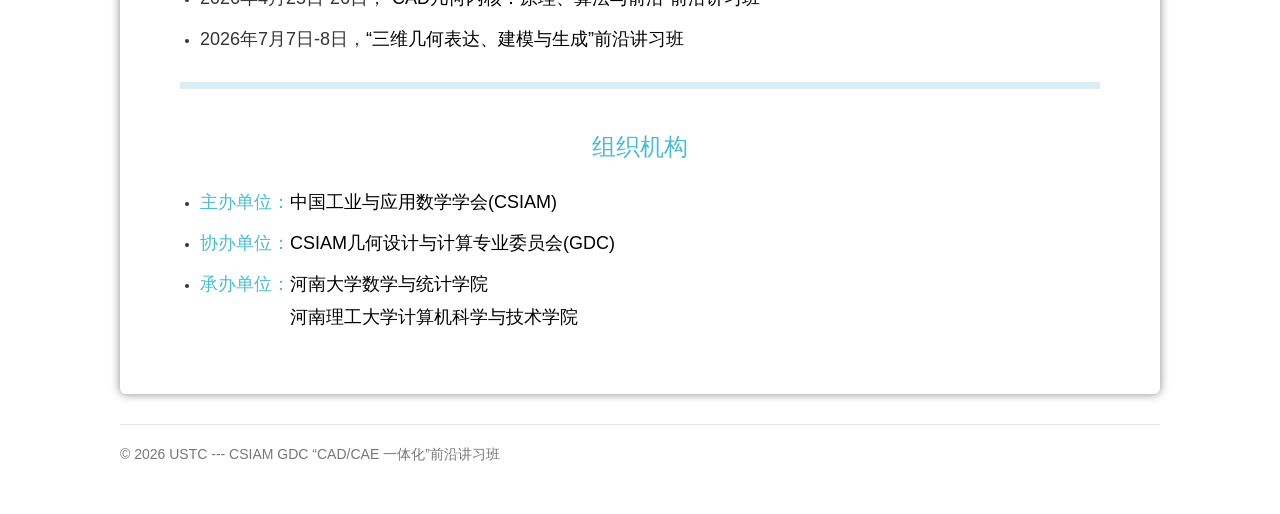
==== commit ddab0f45: "Announce student group registration" ====
--- a/index.html
+++ b/index.html
@@ -113,6 +113,11 @@
         <h4 style="color:#4bbdd0;">最新消息</h4>
         <br>
         <ul style="text-align:left;padding-left:20px;">
+          <li>
+            <p>
+              <font style="color:#4bbdd0;font-weight:500;">2026年9月30日：</font>学生团体注册折扣现已开放，在2026年10月9日（含）之前完成团体注册即可享受折扣。点击<a href="./registration.html#group-registration"><strong>学生团体注册</strong></a>查看详情。
+            </p>
+          </li>
           <li>
             <p>
               <font style="color:#4bbdd0;font-weight:500;">2026年9月8日：</font>课程网站正式发布，注册系统现已开通，点击<a href="./registration.html"><strong>注册</strong></a>。早鸟注册截止时间：2026年10月9日23:59。
